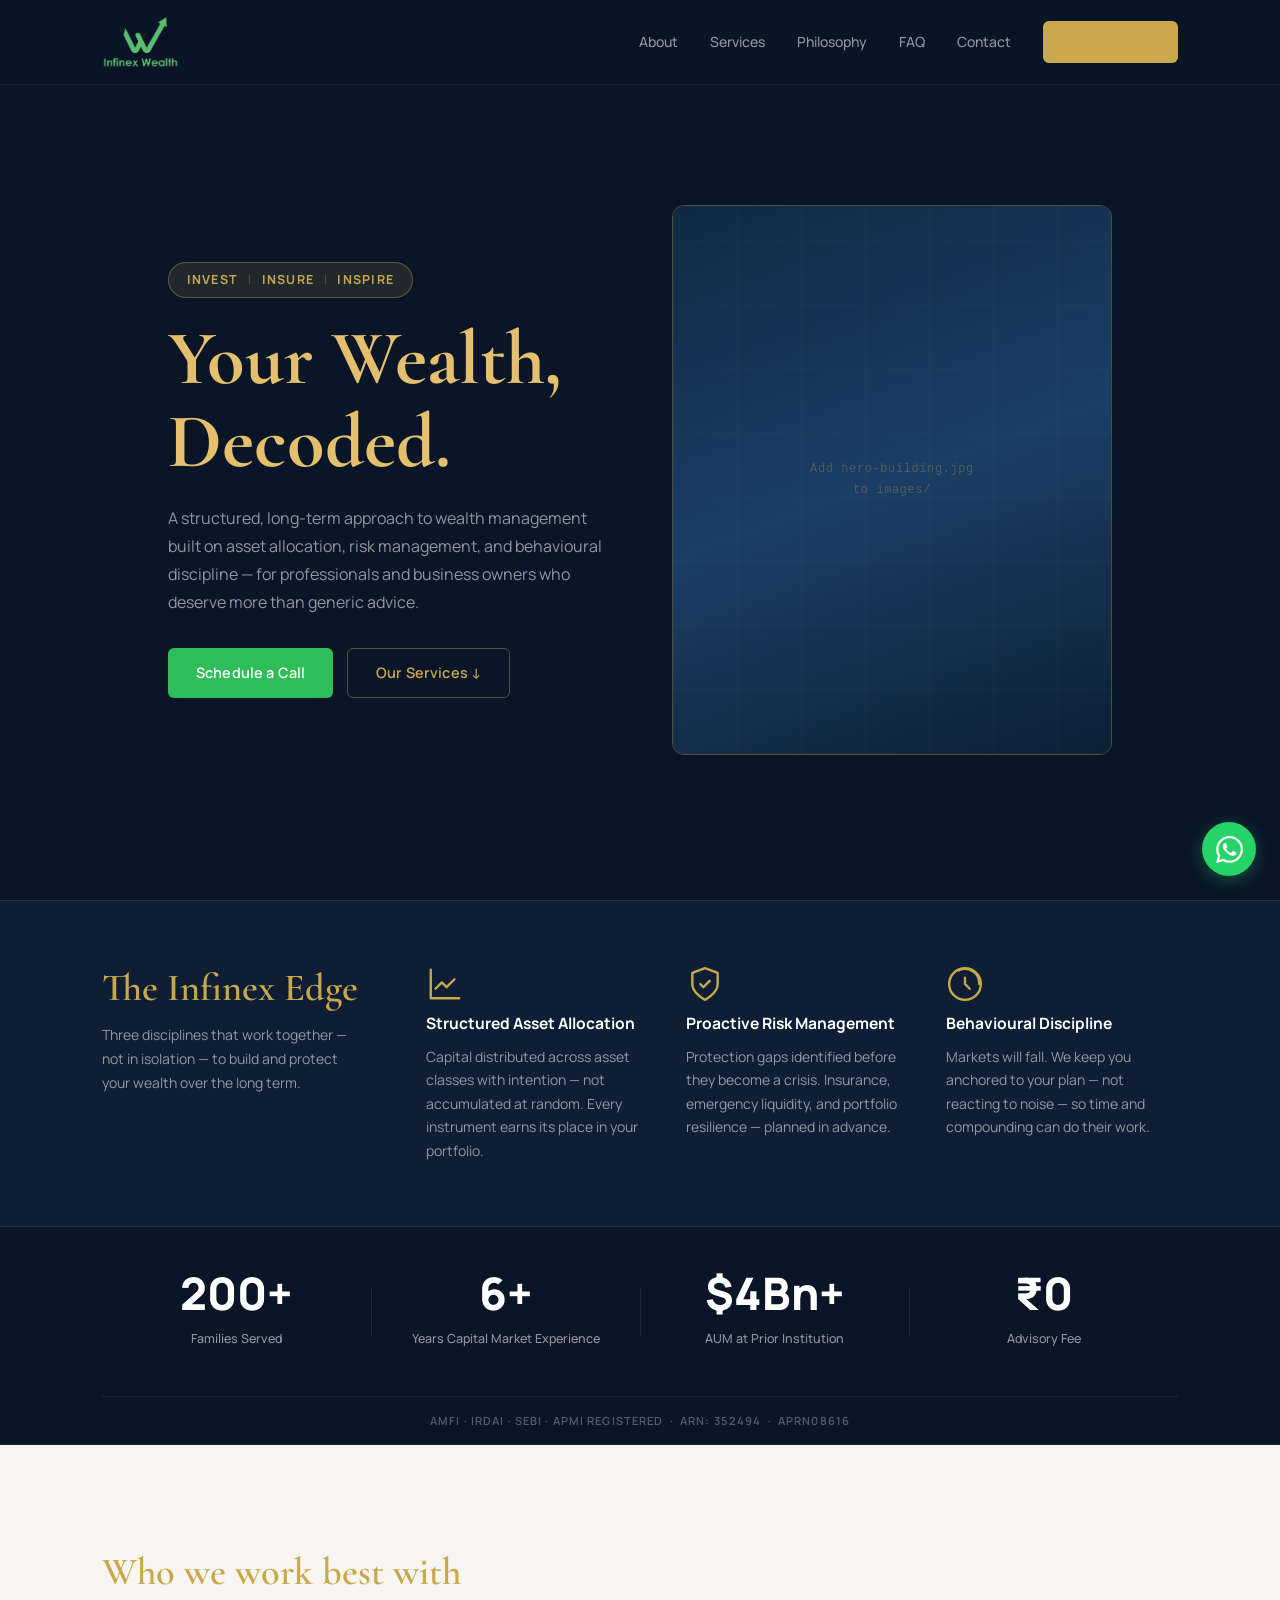
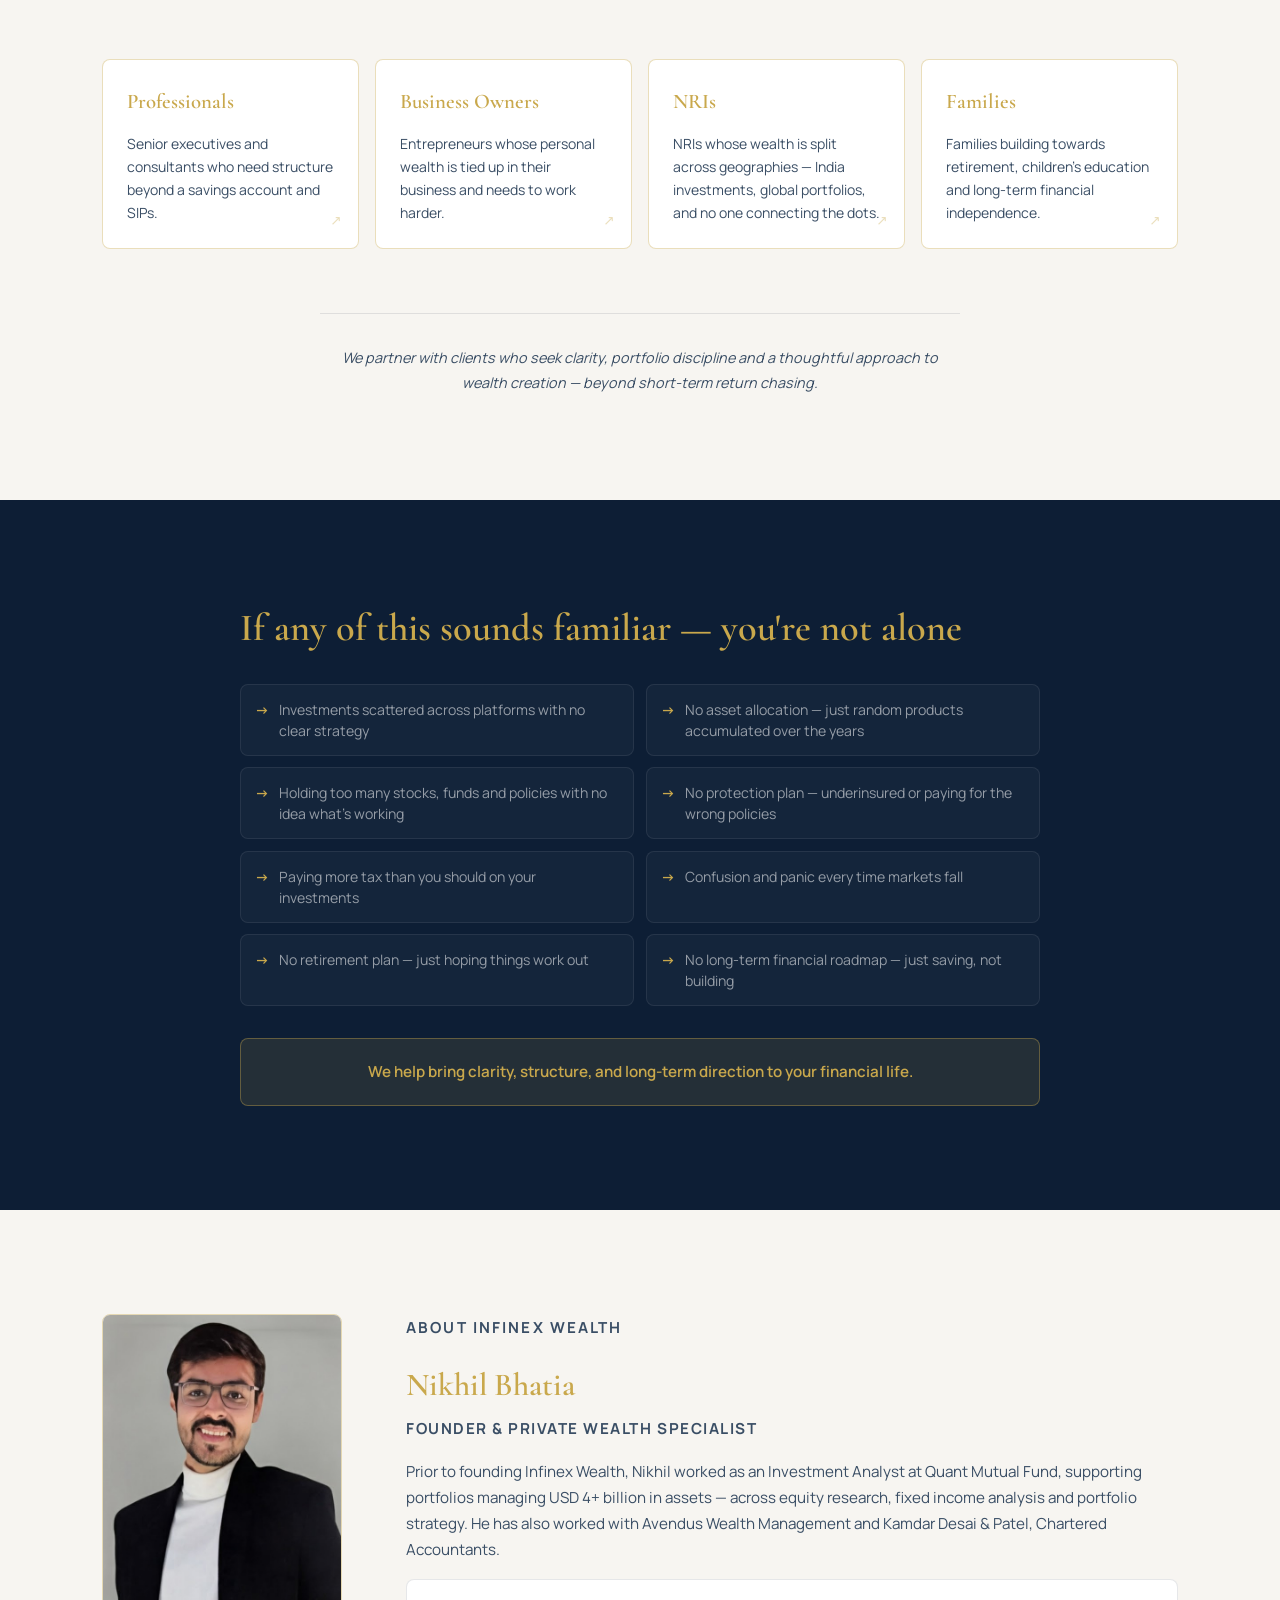
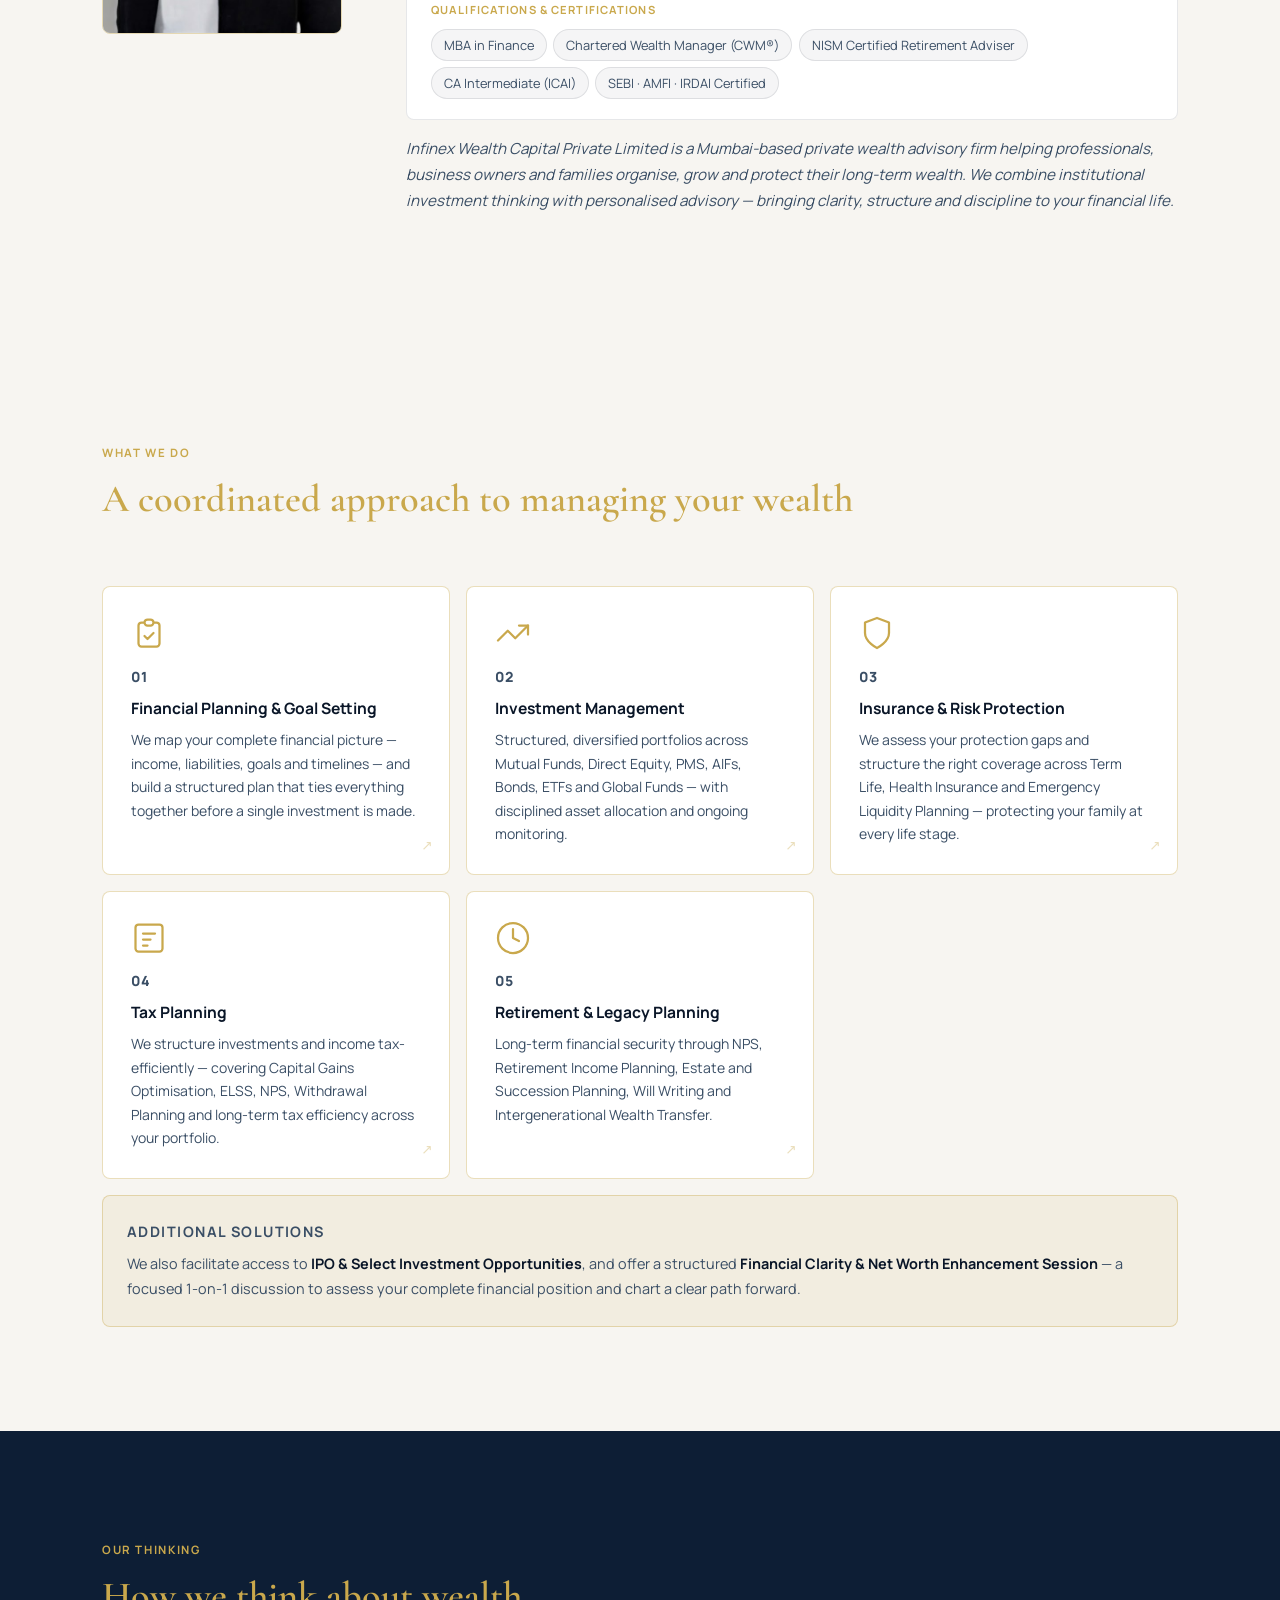
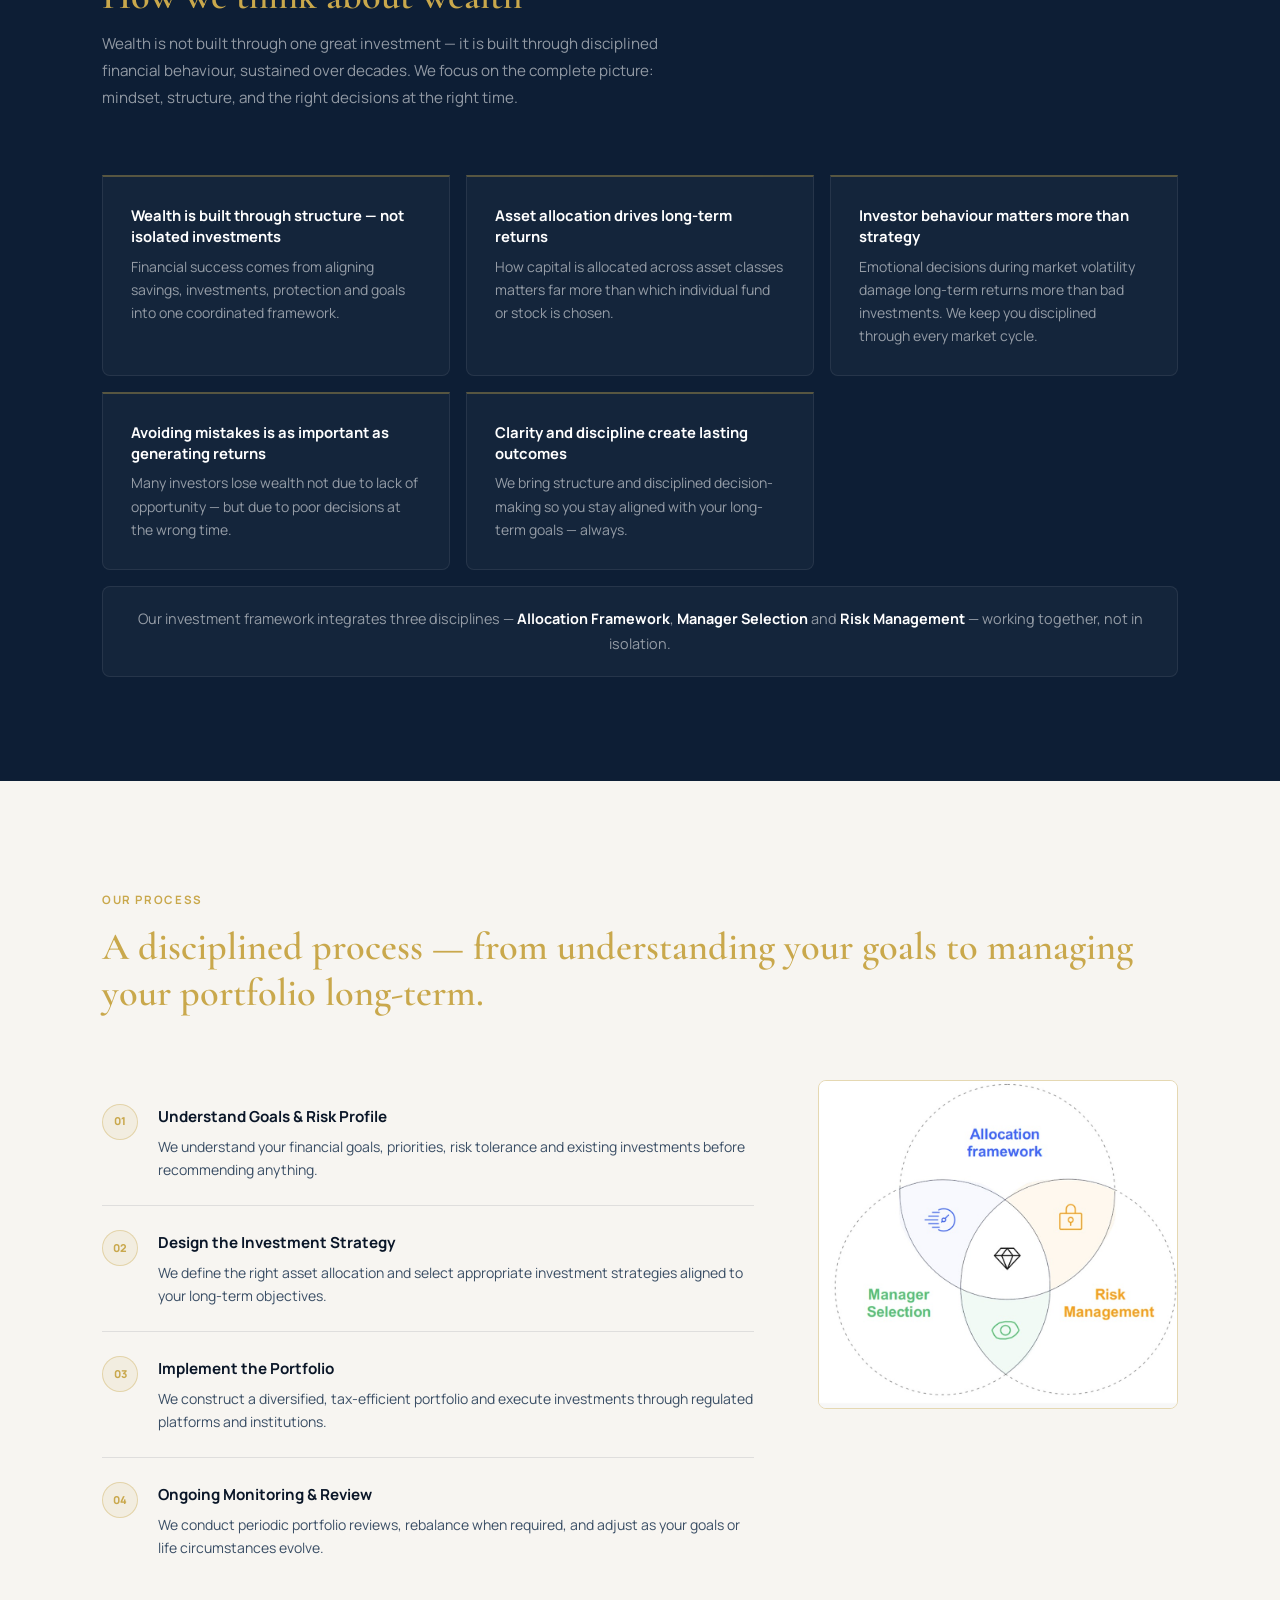
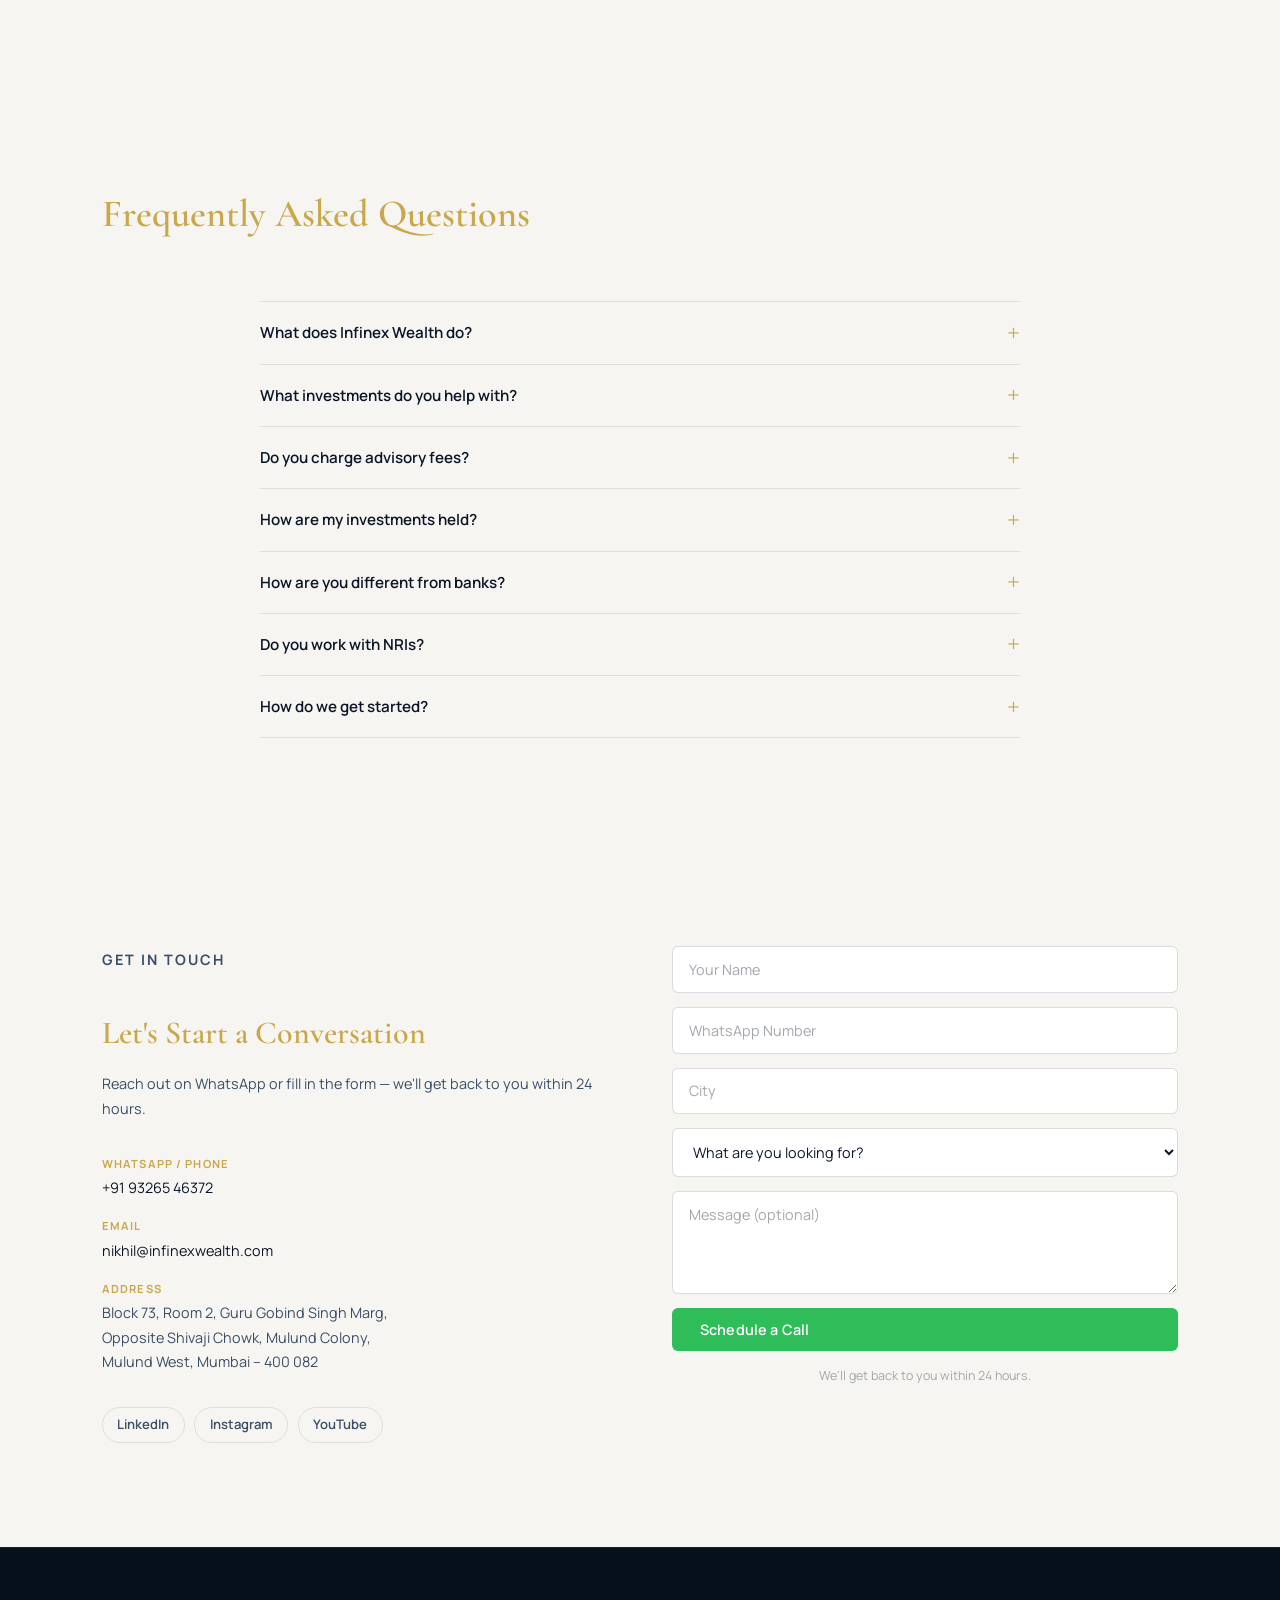
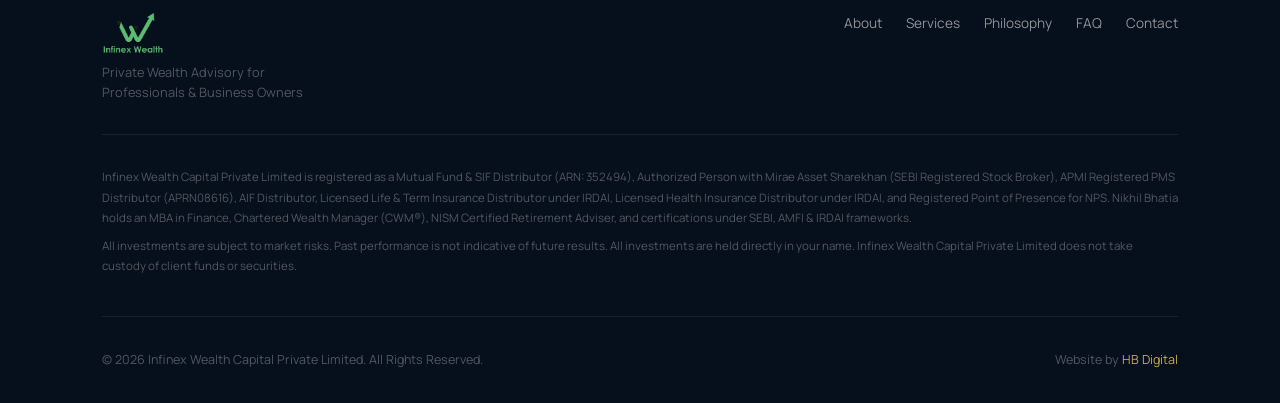
==== index.html @ b8ced8ab "style: dark/light alternating sections + gold-fill nav button - Adds .section-light with CSS variabl" ====
<!DOCTYPE html>
<html lang="en">
<head>
  <meta charset="UTF-8">
  <meta name="viewport" content="width=device-width, initial-scale=1.0">
  <meta name="description" content="Infinex Wealth — Private wealth advisory for professionals, business owners and families in Mumbai. Clarity, structure and discipline for your financial life.">
  <title>Infinex Wealth — Private Wealth Advisory, Mumbai</title>

  <link rel="preconnect" href="https://fonts.googleapis.com">
  <link rel="preconnect" href="https://fonts.gstatic.com" crossorigin>
  <link href="https://fonts.googleapis.com/css2?family=Cormorant+Garamond:ital,wght@0,400;0,500;0,600;0,700;1,400&family=Manrope:wght@400;500;600;700;800&display=swap" rel="stylesheet">
  <link rel="stylesheet" href="style.css">

  <meta property="og:title" content="Infinex Wealth — Private Wealth Advisory">
  <meta property="og:description" content="Helping professionals and business owners organise, grow, and protect their wealth — with clarity and discipline.">
  <meta property="og:url" content="https://infinexwealth.com">
  <meta property="og:type" content="website">

  <script type="application/ld+json">
  {
    "@context": "https://schema.org",
    "@type": "FinancialService",
    "name": "Infinex Wealth Capital Private Limited",
    "description": "Private wealth advisory for professionals, business owners and families in Mumbai.",
    "url": "https://infinexwealth.com",
    "telephone": "+919326546372",
    "address": {
      "@type": "PostalAddress",
      "streetAddress": "Block 73, Room 2, Guru Gobind Singh Marg, Opposite Shivaji Chowk, Mulund Colony",
      "addressLocality": "Mumbai",
      "addressRegion": "Maharashtra",
      "postalCode": "400082",
      "addressCountry": "IN"
    },
    "founder": { "@type": "Person", "name": "Nikhil Bhatia" },
    "sameAs": [
      "https://linkedin.com/in/nikhilbhatia27/",
      "https://instagram.com/financebynikhil/",
      "https://youtube.com/@financebynikhilbhatia"
    ]
  }
  </script>
</head>
<body>

<!-- ═══════════════ NAVBAR ═══════════════ -->
<nav class="navbar" id="navbar">
  <div class="container nav-inner">
    <a href="#" class="logo">
      <img src="images/logo.png" alt="Infinex Wealth" class="logo-img">
    </a>
    <button class="nav-toggle" id="navToggle" aria-label="Toggle menu">&#9776;</button>
    <ul class="nav-links" id="navLinks">
      <li><a href="#about">About</a></li>
      <li><a href="#services">Services</a></li>
      <li><a href="#philosophy">Philosophy</a></li>
      <li><a href="#faq">FAQ</a></li>
      <li><a href="#contact">Contact</a></li>
      <li class="nav-cta">
        <a href="https://wa.me/919326546372?text=Hi%20Nikhil%2C%20I%20came%20across%20Infinex%20Wealth%20and%20would%20like%20to%20connect.%20Can%20we%20schedule%20a%20quick%20call%3F" target="_blank" rel="noopener" class="btn btn-gold-fill btn-sm">Schedule a Call</a>
      </li>
    </ul>
  </div>
</nav>

<!-- ═══════════════ HERO ═══════════════ -->
<section class="hero" id="home">
  <div class="container hero-inner">
    <div class="hero-left">
      <div class="hero-tagline"><span>Invest</span><span class="tag-sep">|</span><span>Insure</span><span class="tag-sep">|</span><span>Inspire</span></div>
      <h1>Your Wealth,<br>Decoded.</h1>
      <p class="hero-sub">A structured, long-term approach to wealth management built on asset allocation, risk management, and behavioural discipline — for professionals and business owners who deserve more than generic advice.</p>
      <div class="hero-actions">
        <a href="https://wa.me/919326546372?text=Hi%20Nikhil%2C%20I%20came%20across%20Infinex%20Wealth%20and%20would%20like%20to%20connect.%20Can%20we%20schedule%20a%20quick%20call%3F" class="btn btn-green" target="_blank" rel="noopener">Schedule a Call</a>
        <a href="#services" class="btn btn-gold-outline">Our Services ↓</a>
      </div>
    </div>
    <div class="hero-image">
      <!-- Replace hero-building.jpg with an architectural/city skyline photo -->
      <div class="hero-image-fallback"></div>
    </div>
  </div>
</section>

<!-- ═══════════════ THE INFINEX EDGE ═══════════════ -->
<section class="edge-section">
  <div class="container">
    <div class="edge-inner reveal">
      <div class="edge-heading">
        <h2>The Infinex Edge</h2>
        <p>Three disciplines that work together — not in isolation — to build and protect your wealth over the long term.</p>
      </div>
      <div class="edge-grid">
        <div class="edge-item">
          <svg class="edge-icon" viewBox="0 0 24 24" fill="none" stroke="currentColor" stroke-width="1.5" stroke-linecap="round" stroke-linejoin="round" aria-hidden="true">
            <path d="M3 3v18h18"/><path d="M18 9l-5 5-3-3-4 4"/>
          </svg>
          <h3>Structured Asset Allocation</h3>
          <p>Capital distributed across asset classes with intention — not accumulated at random. Every instrument earns its place in your portfolio.</p>
        </div>
        <div class="edge-item">
          <svg class="edge-icon" viewBox="0 0 24 24" fill="none" stroke="currentColor" stroke-width="1.5" stroke-linecap="round" stroke-linejoin="round" aria-hidden="true">
            <path d="M12 22s8-4 8-10V5l-8-3-8 3v7c0 6 8 10 8 10z"/>
            <path d="M9 12l2 2 4-4"/>
          </svg>
          <h3>Proactive Risk Management</h3>
          <p>Protection gaps identified before they become a crisis. Insurance, emergency liquidity, and portfolio resilience — planned in advance.</p>
        </div>
        <div class="edge-item">
          <svg class="edge-icon" viewBox="0 0 24 24" fill="none" stroke="currentColor" stroke-width="1.5" stroke-linecap="round" stroke-linejoin="round" aria-hidden="true">
            <circle cx="12" cy="12" r="10"/>
            <path d="M12 8v4l3 3"/>
            <path d="M8 3.5A9 9 0 0 1 21 12"/>
          </svg>
          <h3>Behavioural Discipline</h3>
          <p>Markets will fall. We keep you anchored to your plan — not reacting to noise — so time and compounding can do their work.</p>
        </div>
      </div>
    </div>
  </div>
</section>

<!-- ═══════════════ STATS ═══════════════ -->
<section class="stats-section">
  <div class="container">
    <div class="stats-grid">
      <div class="stat-item">
        <span class="stat-num">200+</span>
        <span class="stat-label">Families Served</span>
      </div>
      <div class="stat-item">
        <span class="stat-num">6+</span>
        <span class="stat-label">Years Capital Market Experience</span>
      </div>
      <div class="stat-item">
        <span class="stat-num">$4Bn+</span>
        <span class="stat-label">AUM at Prior Institution</span>
      </div>
      <div class="stat-item">
        <span class="stat-num">₹0</span>
        <span class="stat-label">Advisory Fee</span>
      </div>
    </div>
    <p class="stats-registrations">AMFI · IRDAI · SEBI · APMI Registered &nbsp;·&nbsp; ARN: 352494 &nbsp;·&nbsp; APRN08616</p>
  </div>
</section>

<!-- ═══════════════ WHO WE WORK WITH ═══════════════ -->
<section class="section section-light" id="who">
  <div class="container">
    <div class="section-header reveal">
      <h2>Who we work best with</h2>
    </div>
    <div class="who-grid reveal">
      <div class="who-card">
        <h3>Professionals</h3>
        <p>Senior executives and consultants who need structure beyond a savings account and SIPs.</p>
      </div>
      <div class="who-card">
        <h3>Business Owners</h3>
        <p>Entrepreneurs whose personal wealth is tied up in their business and needs to work harder.</p>
      </div>
      <div class="who-card">
        <h3>NRIs</h3>
        <p>NRIs whose wealth is split across geographies — India investments, global portfolios, and no one connecting the dots.</p>
      </div>
      <div class="who-card">
        <h3>Families</h3>
        <p>Families building towards retirement, children's education and long-term financial independence.</p>
      </div>
    </div>
    <p class="section-tagline reveal">We partner with clients who seek clarity, portfolio discipline and a thoughtful approach to wealth creation — beyond short-term return chasing.</p>
  </div>
</section>

<!-- ═══════════════ PROBLEMS WE SOLVE ═══════════════ -->
<section class="section section-alt" id="problems">
  <div class="container">
    <div class="problems-inner">
      <div class="reveal">
        <h2>If any of this sounds familiar — you're not alone</h2>
      </div>
      <ul class="problems-list reveal">
        <li>Investments scattered across platforms with no clear strategy</li>
        <li>No asset allocation — just random products accumulated over the years</li>
        <li>Holding too many stocks, funds and policies with no idea what's working</li>
        <li>No protection plan — underinsured or paying for the wrong policies</li>
        <li>Paying more tax than you should on your investments</li>
        <li>Confusion and panic every time markets fall</li>
        <li>No retirement plan — just hoping things work out</li>
        <li>No long-term financial roadmap — just saving, not building</li>
      </ul>
      <p class="problems-resolution reveal">We help bring clarity, structure, and long-term direction to your financial life.</p>
    </div>
  </div>
</section>

<!-- ═══════════════ ABOUT ═══════════════ -->
<section class="section section-light" id="about">
  <div class="container about-inner">
    <div class="about-photo reveal">
      <img src="images/nikhil-headshot.jpeg" alt="Nikhil Bhatia — Founder, Infinex Wealth Capital Private Limited">
    </div>
    <div class="about-content reveal">
      <p class="eyebrow">About Infinex Wealth</p>
      <h2>Nikhil Bhatia</h2>
      <p class="about-role">Founder &amp; Private Wealth Specialist</p>
      <p>Prior to founding Infinex Wealth, Nikhil worked as an Investment Analyst at Quant Mutual Fund, supporting portfolios managing USD 4+ billion in assets — across equity research, fixed income analysis and portfolio strategy. He has also worked with Avendus Wealth Management and Kamdar Desai &amp; Patel, Chartered Accountants.</p>
      <div class="qualifications">
        <p class="qual-label">Qualifications &amp; Certifications</p>
        <ul>
          <li>MBA in Finance</li>
          <li>Chartered Wealth Manager (CWM®)</li>
          <li>NISM Certified Retirement Adviser</li>
          <li>CA Intermediate (ICAI)</li>
          <li>SEBI · AMFI · IRDAI Certified</li>
        </ul>
      </div>
      <p class="about-firm">Infinex Wealth Capital Private Limited is a Mumbai-based private wealth advisory firm helping professionals, business owners and families organise, grow and protect their long-term wealth. We combine institutional investment thinking with personalised advisory — bringing clarity, structure and discipline to your financial life.</p>
    </div>
  </div>
</section>

<!-- ═══════════════ SERVICES ═══════════════ -->
<section class="section section-light" id="services">
  <div class="container">
    <div class="section-header reveal">
      <p class="eyebrow">What We Do</p>
      <h2>A coordinated approach to managing your wealth</h2>
    </div>
    <div class="services-grid reveal">

      <div class="service-card">
        <svg class="service-icon" viewBox="0 0 24 24" fill="none" stroke="currentColor" stroke-width="1.5" stroke-linecap="round" stroke-linejoin="round" aria-hidden="true">
          <path d="M9 5H7a2 2 0 00-2 2v12a2 2 0 002 2h10a2 2 0 002-2V7a2 2 0 00-2-2h-2M9 5a2 2 0 002 2h2a2 2 0 002-2M9 5a2 2 0 012-2h2a2 2 0 012 2m-6 9l2 2 4-4"/>
        </svg>
        <p class="service-num">01</p>
        <h3>Financial Planning &amp; Goal Setting</h3>
        <p>We map your complete financial picture — income, liabilities, goals and timelines — and build a structured plan that ties everything together before a single investment is made.</p>
      </div>

      <div class="service-card">
        <svg class="service-icon" viewBox="0 0 24 24" fill="none" stroke="currentColor" stroke-width="1.5" stroke-linecap="round" stroke-linejoin="round" aria-hidden="true">
          <polyline points="22 7 13.5 15.5 8.5 10.5 2 17"/>
          <polyline points="16 7 22 7 22 13"/>
        </svg>
        <p class="service-num">02</p>
        <h3>Investment Management</h3>
        <p>Structured, diversified portfolios across Mutual Funds, Direct Equity, PMS, AIFs, Bonds, ETFs and Global Funds — with disciplined asset allocation and ongoing monitoring.</p>
      </div>

      <div class="service-card">
        <svg class="service-icon" viewBox="0 0 24 24" fill="none" stroke="currentColor" stroke-width="1.5" stroke-linecap="round" stroke-linejoin="round" aria-hidden="true">
          <path d="M12 22s8-4 8-10V5l-8-3-8 3v7c0 6 8 10 8 10z"/>
        </svg>
        <p class="service-num">03</p>
        <h3>Insurance &amp; Risk Protection</h3>
        <p>We assess your protection gaps and structure the right coverage across Term Life, Health Insurance and Emergency Liquidity Planning — protecting your family at every life stage.</p>
      </div>

      <div class="service-card">
        <svg class="service-icon" viewBox="0 0 24 24" fill="none" stroke="currentColor" stroke-width="1.5" stroke-linecap="round" stroke-linejoin="round" aria-hidden="true">
          <rect x="3" y="3" width="18" height="18" rx="2"/><line x1="8" y1="9" x2="16" y2="9"/>
          <line x1="8" y1="13" x2="13" y2="13"/><line x1="8" y1="17" x2="11" y2="17"/>
        </svg>
        <p class="service-num">04</p>
        <h3>Tax Planning</h3>
        <p>We structure investments and income tax-efficiently — covering Capital Gains Optimisation, ELSS, NPS, Withdrawal Planning and long-term tax efficiency across your portfolio.</p>
      </div>

      <div class="service-card">
        <svg class="service-icon" viewBox="0 0 24 24" fill="none" stroke="currentColor" stroke-width="1.5" stroke-linecap="round" stroke-linejoin="round" aria-hidden="true">
          <circle cx="12" cy="12" r="10"/>
          <polyline points="12 6 12 12 16 14"/>
        </svg>
        <p class="service-num">05</p>
        <h3>Retirement &amp; Legacy Planning</h3>
        <p>Long-term financial security through NPS, Retirement Income Planning, Estate and Succession Planning, Will Writing and Intergenerational Wealth Transfer.</p>
      </div>

    </div>
    <div class="services-additional reveal">
      <p class="services-additional-label">Additional Solutions</p>
      <p>We also facilitate access to <strong>IPO &amp; Select Investment Opportunities</strong>, and offer a structured <strong>Financial Clarity &amp; Net Worth Enhancement Session</strong> — a focused 1-on-1 discussion to assess your complete financial position and chart a clear path forward.</p>
    </div>
  </div>
</section>

<!-- ═══════════════ PHILOSOPHY ═══════════════ -->
<section class="section section-alt" id="philosophy">
  <div class="container">
    <div class="section-header reveal">
      <p class="eyebrow">Our Thinking</p>
      <h2>How we think about wealth</h2>
      <p class="section-sub">Wealth is not built through one great investment — it is built through disciplined financial behaviour, sustained over decades. We focus on the complete picture: mindset, structure, and the right decisions at the right time.</p>
    </div>
    <div class="philosophy-grid reveal">
      <div class="philosophy-item">
        <h3>Wealth is built through structure — not isolated investments</h3>
        <p>Financial success comes from aligning savings, investments, protection and goals into one coordinated framework.</p>
      </div>
      <div class="philosophy-item">
        <h3>Asset allocation drives long-term returns</h3>
        <p>How capital is allocated across asset classes matters far more than which individual fund or stock is chosen.</p>
      </div>
      <div class="philosophy-item">
        <h3>Investor behaviour matters more than strategy</h3>
        <p>Emotional decisions during market volatility damage long-term returns more than bad investments. We keep you disciplined through every market cycle.</p>
      </div>
      <div class="philosophy-item">
        <h3>Avoiding mistakes is as important as generating returns</h3>
        <p>Many investors lose wealth not due to lack of opportunity — but due to poor decisions at the wrong time.</p>
      </div>
      <div class="philosophy-item">
        <h3>Clarity and discipline create lasting outcomes</h3>
        <p>We bring structure and disciplined decision-making so you stay aligned with your long-term goals — always.</p>
      </div>
    </div>
    <div class="framework-note reveal">
      <p>Our investment framework integrates three disciplines — <strong>Allocation Framework</strong>, <strong>Manager Selection</strong> and <strong>Risk Management</strong> — working together, not in isolation.</p>
    </div>
  </div>
</section>

<!-- ═══════════════ HOW WE WORK ═══════════════ -->
<section class="section section-light" id="process">
  <div class="container">
    <div class="section-header reveal">
      <p class="eyebrow">Our Process</p>
      <h2>A disciplined process — from understanding your goals to managing your portfolio long-term.</h2>
    </div>
    <div class="process-layout reveal">
      <div class="process-steps">
        <div class="process-step">
          <div class="step-circle"><span>01</span></div>
          <div class="step-content">
            <h3>Understand Goals &amp; Risk Profile</h3>
            <p>We understand your financial goals, priorities, risk tolerance and existing investments before recommending anything.</p>
          </div>
        </div>
        <div class="process-step">
          <div class="step-circle"><span>02</span></div>
          <div class="step-content">
            <h3>Design the Investment Strategy</h3>
            <p>We define the right asset allocation and select appropriate investment strategies aligned to your long-term objectives.</p>
          </div>
        </div>
        <div class="process-step">
          <div class="step-circle"><span>03</span></div>
          <div class="step-content">
            <h3>Implement the Portfolio</h3>
            <p>We construct a diversified, tax-efficient portfolio and execute investments through regulated platforms and institutions.</p>
          </div>
        </div>
        <div class="process-step">
          <div class="step-circle"><span>04</span></div>
          <div class="step-content">
            <h3>Ongoing Monitoring &amp; Review</h3>
            <p>We conduct periodic portfolio reviews, rebalance when required, and adjust as your goals or life circumstances evolve.</p>
          </div>
        </div>
      </div>
      <div class="process-visual">
        <img src="images/infographic.jpeg" alt="Infinex Wealth Advisory Framework">
      </div>
    </div>
  </div>
</section>

<!-- ═══════════════ FAQ ═══════════════ -->
<section class="section section-light" id="faq">
  <div class="container">
    <div class="section-header reveal">
      <h2>Frequently Asked Questions</h2>
    </div>
    <div class="faq-list reveal">

      <div class="faq-item">
        <button class="faq-q">What does Infinex Wealth do?</button>
        <div class="faq-a"><p>We help clients organise, grow and protect their wealth through structured portfolio management, financial planning, insurance and tax-efficient investing. Our role goes beyond recommending products — we manage your complete financial framework.</p></div>
      </div>

      <div class="faq-item">
        <button class="faq-q">What investments do you help with?</button>
        <div class="faq-a"><p>Mutual Funds, Direct Equity, PMS, AIFs, Bonds, NPS, Insurance, ETFs, SGBs and Global Funds — selected based on your goals, risk profile and time horizon.</p></div>
      </div>

      <div class="faq-item">
        <button class="faq-q">Do you charge advisory fees?</button>
        <div class="faq-a"><p>No. We charge zero advisory, planning, review or monitoring fees. We are compensated via trail brokerage from AMCs, already built into the fund's expense ratio.</p></div>
      </div>

      <div class="faq-item">
        <button class="faq-q">How are my investments held?</button>
        <div class="faq-a"><p>All investments are made directly in your name with regulated institutions. Your money never passes through Infinex Wealth. You retain complete ownership and control at all times.</p></div>
      </div>

      <div class="faq-item">
        <button class="faq-q">How are you different from banks?</button>
        <div class="faq-a"><p>Banks operate on a product-driven model. We are portfolio-centric and strategy-driven — focused on your goals, not product targets. Our relationship is built on long-term alignment and trust.</p></div>
      </div>

      <div class="faq-item">
        <button class="faq-q">Do you work with NRIs?</button>
        <div class="faq-a"><p>Yes. We provide structured guidance for managing India-based investments alongside global exposure — in a compliant and organised manner.</p></div>
      </div>

      <div class="faq-item">
        <button class="faq-q">How do we get started?</button>
        <div class="faq-a"><p>Reach out to us directly. We start with a conversation — understanding your current situation, expectations and sharing our approach. If we're the right fit for each other, we take it forward from there.</p></div>
      </div>

    </div>
  </div>
</section>

<!-- ═══════════════ CONTACT ═══════════════ -->
<section class="section section-light" id="contact">
  <div class="container contact-inner">
    <div class="contact-info reveal">
      <p class="eyebrow">Get in Touch</p>
      <h2>Let's Start a Conversation</h2>
      <p>Reach out on WhatsApp or fill in the form — we'll get back to you within 24 hours.</p>
      <div class="contact-details">
        <p>
          <strong>WhatsApp / Phone</strong>
          <a href="tel:+919326546372">+91 93265 46372</a>
        </p>
        <p>
          <strong>Email</strong>
          <a href="mailto:nikhil@infinexwealth.com">nikhil@infinexwealth.com</a>
        </p>
        <p>
          <strong>Address</strong>
          Block 73, Room 2, Guru Gobind Singh Marg,<br>
          Opposite Shivaji Chowk, Mulund Colony,<br>
          Mulund West, Mumbai – 400 082
        </p>
      </div>
      <div class="social-links">
        <a href="https://linkedin.com/in/nikhilbhatia27/" target="_blank" rel="noopener">LinkedIn</a>
        <a href="https://instagram.com/financebynikhil/" target="_blank" rel="noopener">Instagram</a>
        <a href="https://youtube.com/@financebynikhilbhatia" target="_blank" rel="noopener">YouTube</a>
      </div>
    </div>

    <form class="contact-form reveal" action="https://formspree.io/f/mvzvraoy" method="POST">
      <input type="text" name="name" placeholder="Your Name" required>
      <input type="tel" name="whatsapp" placeholder="WhatsApp Number" required>
      <input type="text" name="city" placeholder="City" required>
      <select name="service" required>
        <option value="" disabled selected>What are you looking for?</option>
        <option value="Investment Planning">Investment Planning</option>
        <option value="Insurance">Insurance</option>
        <option value="Tax Planning">Tax Planning</option>
        <option value="Retirement Planning">Retirement Planning</option>
        <option value="NRI Advisory">NRI Advisory</option>
        <option value="Other">Other</option>
      </select>
      <textarea name="message" rows="4" placeholder="Message (optional)"></textarea>
      <button type="submit" class="btn btn-green">Schedule a Call</button>
      <p class="form-note">We'll get back to you within 24 hours.</p>
    </form>
  </div>
</section>

<!-- ═══════════════ FOOTER ═══════════════ -->
<footer class="footer">
  <div class="container">
    <div class="footer-top">
      <div class="footer-brand">
        <img src="images/logo.png" alt="Infinex Wealth" style="height:42px;width:auto;margin-bottom:0.5rem;">
        <p>Private Wealth Advisory for Professionals &amp; Business Owners</p>
      </div>
      <div class="footer-links">
        <a href="#about">About</a>
        <a href="#services">Services</a>
        <a href="#philosophy">Philosophy</a>
        <a href="#faq">FAQ</a>
        <a href="#contact">Contact</a>
      </div>
    </div>
    <div class="footer-legal">
      <p>Infinex Wealth Capital Private Limited is registered as a Mutual Fund &amp; SIF Distributor (ARN: 352494), Authorized Person with Mirae Asset Sharekhan (SEBI Registered Stock Broker), APMI Registered PMS Distributor (APRN08616), AIF Distributor, Licensed Life &amp; Term Insurance Distributor under IRDAI, Licensed Health Insurance Distributor under IRDAI, and Registered Point of Presence for NPS. Nikhil Bhatia holds an MBA in Finance, Chartered Wealth Manager (CWM®), NISM Certified Retirement Adviser, and certifications under SEBI, AMFI &amp; IRDAI frameworks.</p>
      <p>All investments are subject to market risks. Past performance is not indicative of future results. All investments are held directly in your name. Infinex Wealth Capital Private Limited does not take custody of client funds or securities.</p>
    </div>
    <div class="footer-bottom">
      <p>&copy; <span id="year"></span> Infinex Wealth Capital Private Limited. All Rights Reserved.</p>
      <p>Website by <a href="https://hbdigital.in" target="_blank" rel="noopener">HB Digital</a></p>
    </div>
  </div>
</footer>

<!-- FLOATING WHATSAPP -->
<a href="https://wa.me/919326546372?text=Hi%20Nikhil%2C%20I%20came%20across%20Infinex%20Wealth%20and%20would%20like%20to%20connect.%20Can%20we%20schedule%20a%20quick%20call%3F"
   class="whatsapp-float" target="_blank" rel="noopener" aria-label="Chat on WhatsApp">
  <svg xmlns="http://www.w3.org/2000/svg" viewBox="0 0 24 24" fill="white" width="27" height="27">
    <path d="M17.472 14.382c-.297-.149-1.758-.867-2.03-.967-.273-.099-.471-.148-.67.15-.197.297-.767.966-.94 1.164-.173.199-.347.223-.644.075-.297-.15-1.255-.463-2.39-1.475-.883-.788-1.48-1.761-1.653-2.059-.173-.297-.018-.458.13-.606.134-.133.298-.347.446-.52.149-.174.198-.298.298-.497.099-.198.05-.371-.025-.52-.075-.149-.669-1.612-.916-2.207-.242-.579-.487-.5-.669-.51-.173-.008-.371-.01-.57-.01-.198 0-.52.074-.792.372-.272.297-1.04 1.016-1.04 2.479 0 1.462 1.065 2.875 1.213 3.074.149.198 2.096 3.2 5.077 4.487.709.306 1.262.489 1.694.625.712.227 1.36.195 1.871.118.571-.085 1.758-.719 2.006-1.413.248-.694.248-1.289.173-1.413-.074-.124-.272-.198-.57-.347m-5.421 7.403h-.004a9.87 9.87 0 01-5.031-1.378l-.361-.214-3.741.982.998-3.648-.235-.374a9.86 9.86 0 01-1.51-5.26c.001-5.45 4.436-9.884 9.888-9.884 2.64 0 5.122 1.03 6.988 2.898a9.825 9.825 0 012.893 6.994c-.003 5.45-4.437 9.884-9.885 9.884m8.413-18.297A11.815 11.815 0 0012.05 0C5.495 0 .16 5.335.157 11.892c0 2.096.547 4.142 1.588 5.945L.057 24l6.305-1.654a11.882 11.882 0 005.683 1.448h.005c6.554 0 11.89-5.335 11.893-11.893a11.821 11.821 0 00-3.48-8.413z"/>
  </svg>
</a>

<script src="script.js"></script>
</body>
</html>
---- style.css ----
/* ============================================
   Infinex Wealth — Site Styles
   Dark navy + gold accent design
   Cormorant Garamond (headings) + Manrope (body)
   Dark/light alternating sections
   ============================================ */

:root {
  /* Dark Navy Backgrounds */
  --bg:            #0A1628;
  --bg-alt:        #0D1E35;
  --bg-card:       rgba(255, 255, 255, 0.03);
  --bg-card-hover: rgba(255, 255, 255, 0.055);

  /* Light Backgrounds */
  --bg-light:      #F7F5F1;
  --bg-light-alt:  #FFFFFF;

  /* Gold Palette */
  --gold:          #C9A84C;
  --gold-bright:   #E4C06E;
  --gold-dim:      rgba(201, 168, 76, 0.12);
  --gold-border:   rgba(201, 168, 76, 0.38);
  --gold-border-hover: rgba(201, 168, 76, 0.7);

  /* Green (hero primary CTA only) */
  --green:         #2EBD59;
  --green-dark:    #1A9E46;

  /* Text — dark section defaults */
  --text:          #FFFFFF;
  --text-muted:    rgba(255, 255, 255, 0.55);
  --text-dim:      rgba(255, 255, 255, 0.3);
  --border:        rgba(255, 255, 255, 0.08);

  /* Typography */
  --font:          'Manrope', system-ui, sans-serif;
  --font-display:  'Cormorant Garamond', Georgia, serif;

  /* Spacing */
  --xs:  0.5rem;
  --sm:  1rem;
  --md:  2rem;
  --lg:  4rem;
  --xl:  6.5rem;

  --max:    1140px;
  --radius: 8px;
}

/* ─── LIGHT SECTION OVERRIDE ─── */
/* Redefine CSS variables at section level — all children inherit automatically */
.section-light {
  background: var(--bg-light);
  --text:          #0A1628;
  --text-muted:    #3A4E65;
  --text-dim:      rgba(10, 22, 40, 0.35);
  --border:        rgba(10, 22, 40, 0.1);
  --bg-card:       #FFFFFF;
  --bg-card-hover: #F0EDE8;
  --gold-dim:      rgba(201, 168, 76, 0.1);
}
/* Specific overrides for elements with hardcoded rgba whites */
.section-light .qualifications li {
  background: rgba(10, 22, 40, 0.04);
  border-color: var(--border);
}
.section-light .contact-form input,
.section-light .contact-form textarea,
.section-light .contact-form select {
  background: white;
  border-color: rgba(10, 22, 40, 0.15);
  color: #0A1628;
}
.section-light .contact-form input::placeholder,
.section-light .contact-form textarea::placeholder {
  color: rgba(10, 22, 40, 0.38);
}
.section-light .contact-form select option {
  background: white;
  color: #0A1628;
}
.section-light .framework-note strong { color: #0A1628; }
.section-light .services-additional strong { color: #0A1628; }

/* ─── RESET ─── */
*, *::before, *::after { box-sizing: border-box; margin: 0; padding: 0; }
html { scroll-behavior: smooth; }
body {
  font-family: var(--font);
  font-size: 1rem;
  color: var(--text);
  background: var(--bg);
  line-height: 1.72;
  -webkit-font-smoothing: antialiased;
}
img { max-width: 100%; display: block; }
a { color: inherit; text-decoration: none; }
ul { list-style: none; }
.container { max-width: var(--max); margin: 0 auto; padding: 0 var(--md); }

/* ─── NAVBAR ─── */
.navbar {
  position: fixed; top: 0; left: 0; right: 0; z-index: 100;
  background: rgba(10, 22, 40, 0.92);
  backdrop-filter: blur(16px);
  -webkit-backdrop-filter: blur(16px);
  border-bottom: 1px solid var(--border);
  padding: 1rem 0;
  transition: box-shadow 0.3s;
}
.navbar.scrolled { box-shadow: 0 4px 32px rgba(0,0,0,0.5); }
.nav-inner { display: flex; align-items: center; justify-content: space-between; }

.logo { display: flex; align-items: center; }
.logo-img { height: 52px; width: auto; }
.logo-text {
  font-family: var(--font-display);
  font-size: 1.5rem; font-weight: 600;
  color: var(--gold); letter-spacing: 0.02em;
}

.nav-links { display: flex; align-items: center; gap: 2rem; }
.nav-links li a {
  font-size: 0.875rem; font-weight: 500;
  color: var(--text-muted); transition: color 0.2s;
}
.nav-links li a:hover { color: var(--text); }
.nav-cta a { color: var(--gold) !important; }
.nav-toggle {
  display: none; background: none; border: none;
  font-size: 1.5rem; cursor: pointer; color: var(--text);
}

/* ─── BUTTONS ─── */
.btn {
  display: inline-flex; align-items: center;
  padding: 0.75rem 1.75rem;
  border-radius: 6px;
  font-weight: 600; font-size: 0.9rem; font-family: var(--font);
  border: none; cursor: pointer;
  transition: all 0.2s ease;
  letter-spacing: 0.01em;
}
.btn-green { background: var(--green); color: white; }
.btn-green:hover {
  background: var(--green-dark);
  transform: translateY(-1px);
  box-shadow: 0 4px 20px rgba(46,189,89,0.35);
}
.btn-gold-outline {
  background: transparent;
  border: 1.5px solid var(--gold-border);
  color: var(--gold);
}
.btn-gold-outline:hover { border-color: var(--gold); background: var(--gold-dim); }
.btn-white-outline {
  background: transparent;
  border: 1.5px solid rgba(255,255,255,0.25);
  color: rgba(255,255,255,0.85);
}
.btn-white-outline:hover { border-color: rgba(255,255,255,0.55); color: white; }
.btn-sm { padding: 0.55rem 1.1rem; font-size: 0.82rem; }
.btn-gold-fill { background: var(--gold); color: #0A1628; font-weight: 700; }
.btn-gold-fill:hover {
  background: var(--gold-bright);
  transform: translateY(-1px);
  box-shadow: 0 4px 20px rgba(201,168,76,0.35);
}

/* ─── EYEBROW ─── */
.eyebrow {
  display: inline-block;
  font-size: 0.72rem; font-weight: 700;
  letter-spacing: 0.14em; text-transform: uppercase;
  color: var(--gold); margin-bottom: 0.85rem;
}

/* ─── HERO ─── */
.hero {
  min-height: 100vh;
  display: flex; align-items: center;
  background: var(--bg);
  padding: calc(var(--xl) + 60px) 0 var(--xl);
  overflow: hidden;
}
.hero-inner {
  display: grid;
  grid-template-columns: 1fr 1fr;
  gap: 4rem; align-items: center;
}
.hero-tagline {
  display: inline-flex; align-items: center; gap: 0.6rem;
  background: var(--gold-dim);
  border: 1px solid var(--gold-border);
  border-radius: 999px;
  padding: 0.4rem 1.1rem;
  margin-bottom: 1.25rem;
  font-size: 0.78rem; font-weight: 700;
  letter-spacing: 0.1em; text-transform: uppercase;
  color: var(--gold);
}
.tag-sep { color: rgba(201,168,76,0.4); font-weight: 300; }

.hero-left h1 {
  font-family: var(--font-display);
  font-size: clamp(3rem, 6vw, 5rem);
  font-weight: 700;
  line-height: 1.08;
  color: var(--gold-bright);
  margin-bottom: 1.25rem;
}
.hero-sub {
  font-size: 1rem; color: var(--text-muted);
  margin-bottom: 2rem; max-width: 440px; line-height: 1.75;
}
.hero-actions { display: flex; gap: 0.875rem; flex-wrap: wrap; }

/* Hero image right panel */
.hero-image {
  border-radius: 12px;
  overflow: hidden;
  aspect-ratio: 4/5;
  max-height: 560px;
  position: relative;
  border: 1px solid var(--gold-border);
}
.hero-image img {
  width: 100%; height: 100%;
  object-fit: cover;
}
/* CSS-only fallback grid pattern if no image */
.hero-image-fallback {
  width: 100%; height: 100%; min-height: 400px;
  background: linear-gradient(160deg, #0F2A45 0%, #1B3E66 50%, #0D2035 100%);
  position: relative;
}
.hero-image-fallback::before {
  content: '';
  position: absolute; inset: 0;
  background:
    repeating-linear-gradient(0deg, rgba(201,168,76,0.04) 0px, rgba(201,168,76,0.04) 1px, transparent 1px, transparent 64px),
    repeating-linear-gradient(90deg, rgba(201,168,76,0.04) 0px, rgba(201,168,76,0.04) 1px, transparent 1px, transparent 64px);
}
.hero-image-fallback::after {
  content: 'Add hero-building.jpg\Ato images/';
  position: absolute; inset: 0;
  display: flex; align-items: center; justify-content: center;
  font-size: 0.75rem; font-family: monospace;
  color: rgba(201,168,76,0.3); text-align: center; white-space: pre;
  letter-spacing: 0.05em;
}

/* ─── THE INFINEX EDGE ─── */
.edge-section {
  padding: var(--lg) 0;
  background: var(--bg-alt);
  border-top: 1px solid var(--border);
  border-bottom: 1px solid var(--border);
}
.edge-inner {
  display: grid;
  grid-template-columns: 260px 1fr;
  gap: 4rem; align-items: start;
}
.edge-heading h2 {
  font-family: var(--font-display);
  font-size: clamp(1.8rem, 3vw, 2.5rem);
  font-weight: 600; color: var(--gold); line-height: 1.2;
}
.edge-heading p {
  font-size: 0.875rem; color: var(--text-muted);
  margin-top: 0.75rem; line-height: 1.7;
}
.edge-grid {
  display: grid;
  grid-template-columns: repeat(3, 1fr);
  gap: 1.75rem;
}
.edge-item { display: flex; flex-direction: column; gap: 0.65rem; }
.edge-icon { width: 38px; height: 38px; color: var(--gold); }
.edge-item h3 {
  font-size: 0.975rem; font-weight: 700; color: var(--text); line-height: 1.35;
}
.edge-item p { font-size: 0.875rem; color: var(--text-muted); line-height: 1.68; }

/* ─── STATS ─── */
.stats-section {
  background: var(--bg);
  border-bottom: 1px solid var(--border);
}
.stats-grid { display: flex; }
.stat-item {
  flex: 1; text-align: center;
  padding: 2.75rem var(--md); position: relative;
}
.stat-item + .stat-item::before {
  content: ''; position: absolute; left: 0; top: 50%;
  transform: translateY(-50%);
  width: 1px; height: 48px; background: var(--border);
}
.stat-num {
  display: block;
  font-size: clamp(2rem, 3.5vw, 3rem);
  font-weight: 800; color: var(--text);
  line-height: 1; margin-bottom: 0.5rem;
}
.stat-label {
  font-size: 0.78rem; font-weight: 500; color: var(--text-muted);
  max-width: 120px; margin: 0 auto; line-height: 1.45;
}
.stats-registrations {
  text-align: center;
  padding: 0.875rem; border-top: 1px solid var(--border);
  font-size: 0.7rem; font-weight: 600;
  letter-spacing: 0.1em; text-transform: uppercase;
  color: var(--text-dim);
}

/* ─── SECTION BASE ─── */
.section { padding: var(--xl) 0; }
.section-alt { background: var(--bg-alt); }
.section-header { margin-bottom: var(--lg); }
.section-header h2 {
  font-family: var(--font-display);
  font-size: clamp(1.8rem, 3vw, 2.6rem);
  font-weight: 600; color: var(--gold);
  line-height: 1.2; margin-bottom: 0.75rem;
}
.section-header .section-sub {
  font-size: 0.95rem; color: var(--text-muted);
  max-width: 580px; line-height: 1.75;
}

/* ─── WHO WE WORK WITH ─── */
.who-grid {
  display: grid;
  grid-template-columns: repeat(4, 1fr);
  gap: 1rem;
}
.who-card {
  background: var(--bg-card);
  border: 1px solid var(--gold-border);
  border-radius: var(--radius);
  padding: 1.5rem; position: relative; overflow: hidden;
  transition: background 0.25s, border-color 0.25s;
}
.who-card:hover { background: var(--bg-card-hover); border-color: var(--gold-border-hover); }
.who-card h3 {
  font-family: var(--font-display);
  font-size: 1.3rem; font-weight: 600; color: var(--gold); margin-bottom: 0.75rem;
}
.who-card p { font-size: 0.875rem; color: var(--text-muted); line-height: 1.65; }
.who-card::after {
  content: '↗'; position: absolute; bottom: 1rem; right: 1rem;
  font-size: 0.85rem; color: var(--gold-border); transition: color 0.2s;
}
.who-card:hover::after { color: var(--gold); }

.section-tagline {
  text-align: center; margin-top: var(--lg);
  font-size: 0.9rem; font-style: italic; color: var(--text-muted);
  max-width: 640px; margin-left: auto; margin-right: auto;
  padding-top: var(--md); border-top: 1px solid var(--border);
}

/* ─── PROBLEMS ─── */
.problems-inner { max-width: 800px; margin: 0 auto; }
.problems-inner h2 {
  font-family: var(--font-display);
  font-size: clamp(1.7rem, 3vw, 2.4rem); font-weight: 600;
  color: var(--gold); margin-bottom: var(--md); line-height: 1.25;
}
.problems-list {
  display: grid; grid-template-columns: repeat(2, 1fr);
  gap: 0.7rem; margin-bottom: var(--md);
}
.problems-list li {
  font-size: 0.88rem; color: var(--text-muted);
  padding: 0.875rem 1rem 0.875rem 2.4rem;
  background: var(--bg-card); border: 1px solid var(--border);
  border-radius: var(--radius); position: relative; line-height: 1.5;
  transition: border-color 0.2s;
}
.problems-list li:hover { border-color: var(--gold-border); }
.problems-list li::before {
  content: '→'; position: absolute; left: 0.875rem;
  color: var(--gold); font-weight: 700;
}
.problems-resolution {
  text-align: center; font-size: 0.95rem; font-weight: 600; color: var(--gold);
  padding: 1.25rem; background: var(--gold-dim);
  border: 1px solid var(--gold-border); border-radius: var(--radius);
}

/* ─── ABOUT ─── */
.about-inner {
  display: grid; grid-template-columns: 240px 1fr;
  gap: 4rem; align-items: start;
}
.about-photo img {
  border-radius: var(--radius); width: 100%;
  aspect-ratio: 3/4; object-fit: cover; object-position: top center;
  border: 1px solid var(--gold-border);
}
.about-content h2 {
  font-family: var(--font-display);
  font-size: clamp(1.6rem, 2.5vw, 2.2rem); font-weight: 600;
  color: var(--gold); margin-bottom: 0.25rem;
}
.about-role {
  font-size: 0.78rem; font-weight: 700; text-transform: uppercase;
  letter-spacing: 0.1em; color: var(--text-muted); margin-bottom: var(--sm);
}
.about-content > p { font-size: 0.95rem; color: var(--text-muted); margin-bottom: var(--sm); }
.qualifications {
  margin: var(--sm) 0; padding: 1.25rem 1.5rem;
  background: var(--bg-card); border: 1px solid var(--border); border-radius: var(--radius);
}
.qual-label {
  font-size: 0.7rem; font-weight: 700; text-transform: uppercase;
  letter-spacing: 0.1em; color: var(--gold); margin-bottom: 0.6rem;
}
.qualifications ul { display: flex; flex-wrap: wrap; gap: 0.4rem; }
.qualifications li {
  font-size: 0.8rem; color: var(--text-muted);
  background: rgba(255,255,255,0.04); border: 1px solid var(--border);
  border-radius: 20px; padding: 0.25rem 0.75rem;
}
.about-firm {
  font-size: 0.9rem; color: var(--text-muted);
  margin-top: var(--sm); font-style: italic; line-height: 1.7;
}

/* ─── SERVICES ─── */
.services-grid {
  display: grid; grid-template-columns: repeat(3, 1fr);
  gap: 1rem; margin-bottom: 1rem;
}
.service-card {
  background: var(--bg-card); border: 1px solid var(--gold-border);
  border-radius: var(--radius); padding: 1.75rem;
  display: flex; flex-direction: column; gap: 0.6rem;
  position: relative; overflow: hidden;
  transition: background 0.25s, border-color 0.25s;
}
.service-card:hover { background: var(--bg-card-hover); border-color: var(--gold-border-hover); }
.service-card::after {
  content: '↗'; position: absolute; bottom: 1rem; right: 1rem;
  font-size: 0.85rem; color: var(--gold-border); transition: color 0.2s;
}
.service-card:hover::after { color: var(--gold); }
.service-icon { width: 36px; height: 36px; color: var(--gold); margin-bottom: 0.25rem; }
.service-num { font-size: 0.7rem; font-weight: 800; color: var(--gold-border); letter-spacing: 0.1em; }
.service-card h3 { font-size: 0.975rem; font-weight: 700; color: var(--text); line-height: 1.3; }
.service-card p { font-size: 0.875rem; color: var(--text-muted); line-height: 1.68; }
.services-additional {
  padding: 1.5rem; background: var(--gold-dim);
  border: 1px solid var(--gold-border); border-radius: var(--radius);
}
.services-additional-label {
  font-size: 0.7rem; font-weight: 700; text-transform: uppercase;
  letter-spacing: 0.1em; color: var(--gold); margin-bottom: 0.5rem;
}
.services-additional p { font-size: 0.9rem; color: var(--text-muted); }
.services-additional strong { color: var(--text); }

/* ─── PHILOSOPHY ─── */
.philosophy-grid {
  display: grid; grid-template-columns: repeat(3, 1fr);
  gap: 1rem; margin-bottom: 1rem;
}
.philosophy-item {
  padding: 1.75rem; border-top: 2px solid var(--gold-border);
  background: var(--bg-card);
  border-left: 1px solid var(--border); border-right: 1px solid var(--border);
  border-bottom: 1px solid var(--border);
  border-radius: 0 0 var(--radius) var(--radius);
  transition: border-top-color 0.2s;
}
.philosophy-item:hover { border-top-color: var(--gold); }
.philosophy-item h3 { font-size: 0.925rem; font-weight: 700; color: var(--text); margin-bottom: 0.5rem; line-height: 1.4; }
.philosophy-item p { font-size: 0.875rem; color: var(--text-muted); line-height: 1.65; }
.framework-note {
  text-align: center; padding: 1.25rem;
  border: 1px solid var(--border); border-radius: var(--radius);
  font-size: 0.9rem; color: var(--text-muted); background: var(--bg-card);
}
.framework-note strong { color: var(--text); }

/* ─── PROCESS ─── */
.process-layout {
  display: grid; grid-template-columns: 1fr 360px;
  gap: var(--lg); align-items: start;
}
.process-steps { display: flex; flex-direction: column; }
.process-step {
  display: flex; gap: 1.25rem;
  padding: 1.5rem 0; border-bottom: 1px solid var(--border);
}
.process-step:last-child { border-bottom: none; }
.step-circle {
  width: 36px; height: 36px; border-radius: 50%;
  background: var(--gold-dim); border: 1.5px solid var(--gold-border);
  display: flex; align-items: center; justify-content: center; flex-shrink: 0;
}
.step-circle span { font-size: 0.68rem; font-weight: 800; color: var(--gold); }
.step-content h3 { font-size: 0.95rem; font-weight: 700; color: var(--text); margin-bottom: 0.3rem; }
.step-content p { font-size: 0.875rem; color: var(--text-muted); line-height: 1.65; }
.process-visual img {
  width: 100%; border-radius: var(--radius);
  border: 1px solid var(--gold-border);
  position: sticky; top: 100px;
}

/* ─── FAQ ─── */
.faq-list { max-width: 760px; margin: 0 auto; }
.faq-item { border-bottom: 1px solid var(--border); }
.faq-item:first-child { border-top: 1px solid var(--border); }
.faq-q {
  width: 100%; background: none; border: none; cursor: pointer;
  text-align: left; padding: 1.25rem 3rem 1.25rem 0;
  font-family: var(--font); font-size: 0.95rem; font-weight: 600;
  color: var(--text); position: relative; line-height: 1.4; transition: color 0.2s;
}
.faq-q:hover { color: var(--gold); }
.faq-q::after {
  content: '+'; position: absolute; right: 0; top: 50%; transform: translateY(-50%);
  font-size: 1.4rem; color: var(--gold); transition: transform 0.2s; font-weight: 300;
}
.faq-item.open .faq-q { color: var(--gold); }
.faq-item.open .faq-q::after { transform: translateY(-50%) rotate(45deg); }
.faq-a { max-height: 0; overflow: hidden; transition: max-height 0.3s ease; }
.faq-item.open .faq-a { max-height: 400px; }
.faq-a p { padding-bottom: 1.25rem; font-size: 0.9rem; color: var(--text-muted); line-height: 1.75; }

/* ─── CONTACT ─── */
.contact-inner {
  display: grid; grid-template-columns: 1fr 1fr;
  gap: var(--lg); align-items: start;
}
.contact-info h2 {
  font-family: var(--font-display);
  font-size: clamp(1.6rem, 2.5vw, 2.2rem); font-weight: 600;
  color: var(--gold); margin-bottom: 0.75rem;
}
.contact-info > p { font-size: 0.9rem; color: var(--text-muted); margin-bottom: var(--md); }
.contact-details { display: flex; flex-direction: column; gap: var(--sm); margin-bottom: var(--md); }
.contact-details p { font-size: 0.9rem; color: var(--text-muted); line-height: 1.7; }
.contact-details strong {
  display: block; font-size: 0.7rem; text-transform: uppercase;
  letter-spacing: 0.1em; color: var(--gold); margin-bottom: 0.2rem;
}
.contact-details a { color: var(--text); transition: color 0.2s; }
.contact-details a:hover { color: var(--gold); }
.social-links { display: flex; gap: 0.6rem; flex-wrap: wrap; }
.social-links a {
  font-size: 0.82rem; font-weight: 600; color: var(--text-muted);
  border: 1px solid var(--border); border-radius: 20px; padding: 0.35rem 0.9rem;
  transition: border-color 0.2s, color 0.2s;
}
.social-links a:hover { border-color: var(--gold-border); color: var(--gold); }

.contact-form { display: flex; flex-direction: column; gap: 0.875rem; }
.contact-form input,
.contact-form textarea,
.contact-form select {
  padding: 0.8rem 1rem; border: 1.5px solid rgba(255,255,255,0.1);
  border-radius: 6px; font-family: var(--font); font-size: 0.9rem;
  background: rgba(255,255,255,0.04); color: var(--text); width: 100%;
  transition: border-color 0.2s, box-shadow 0.2s;
}
.contact-form input::placeholder,
.contact-form textarea::placeholder { color: var(--text-muted); }
.contact-form select { cursor: pointer; }
.contact-form select option { background: #0D1E35; color: var(--text); }
.contact-form input:focus,
.contact-form textarea:focus,
.contact-form select:focus {
  outline: none; border-color: var(--gold-border);
  box-shadow: 0 0 0 3px var(--gold-dim);
}
.contact-form textarea { resize: vertical; min-height: 100px; }
.form-note { font-size: 0.78rem; color: var(--text-dim); text-align: center; }

/* ─── FOOTER ─── */
.footer {
  background: #060F1C;
  border-top: 1px solid var(--border);
  padding: var(--lg) 0 var(--md);
}
.footer-top {
  display: flex; justify-content: space-between; align-items: flex-start;
  gap: var(--md); margin-bottom: var(--md);
  padding-bottom: var(--md); border-bottom: 1px solid var(--border); flex-wrap: wrap;
}
.footer-brand-name {
  font-family: var(--font-display); font-size: 1.4rem; font-weight: 600;
  color: var(--gold); margin-bottom: 0.5rem;
}
.footer-brand p { font-size: 0.8rem; color: var(--text-dim); line-height: 1.6; max-width: 240px; }
.footer-links { display: flex; gap: 1.5rem; flex-wrap: wrap; align-items: center; }
.footer-links a { font-size: 0.85rem; color: var(--text-muted); transition: color 0.2s; }
.footer-links a:hover { color: var(--gold); }
.footer-legal { margin-bottom: var(--md); padding-bottom: var(--md); border-bottom: 1px solid var(--border); }
.footer-legal p { font-size: 0.72rem; color: var(--text-dim); line-height: 1.75; margin-bottom: 0.5rem; }
.footer-bottom { display: flex; justify-content: space-between; align-items: center; flex-wrap: wrap; gap: var(--sm); }
.footer-bottom p { font-size: 0.78rem; color: var(--text-dim); }
.footer-bottom a { color: var(--gold); }

/* ─── FLOATING WHATSAPP ─── */
.whatsapp-float {
  position: fixed; bottom: 1.5rem; right: 1.5rem; z-index: 200;
  background: #25D366; width: 54px; height: 54px;
  border-radius: 50%; display: flex; align-items: center; justify-content: center;
  box-shadow: 0 4px 16px rgba(37,211,102,0.3); transition: transform 0.2s;
}
.whatsapp-float:hover { transform: scale(1.08); }

/* ─── SCROLL REVEAL ─── */
.reveal { opacity: 0; transform: translateY(20px); transition: opacity 0.65s ease, transform 0.65s ease; }
.reveal.visible { opacity: 1; transform: none; }

/* ─── MOBILE NAV ─── */
@media (max-width: 900px) {
  .nav-toggle { display: block; }
  .nav-links {
    display: none; position: absolute; top: 100%; left: 0; right: 0;
    background: rgba(10, 22, 40, 0.98);
    flex-direction: column; align-items: flex-start;
    padding: 1.5rem var(--md); gap: var(--sm); border-bottom: 1px solid var(--border);
  }
  .nav-links.open { display: flex; }
  .nav-cta { margin-top: var(--xs); }
}

/* ─── RESPONSIVE ─── */
@media (max-width: 960px) {
  .hero-inner { grid-template-columns: 1fr; }
  .hero-image { display: none; }
  .edge-inner { grid-template-columns: 1fr; gap: var(--md); }
  .edge-grid { grid-template-columns: 1fr; gap: var(--md); }
  .who-grid { grid-template-columns: repeat(2, 1fr); }
  .about-inner { grid-template-columns: 1fr; }
  .about-photo img { max-width: 200px; margin: 0 auto; aspect-ratio: 1; }
  .process-layout { grid-template-columns: 1fr; }
  .process-visual { order: -1; max-width: 480px; }
  .contact-inner { grid-template-columns: 1fr; }
}
@media (max-width: 768px) {
  :root { --xl: 4.5rem; --lg: 3rem; }
  .stats-grid { flex-wrap: wrap; }
  .stat-item { flex: 1 1 45%; }
  .stat-item + .stat-item::before { display: none; }
  .services-grid { grid-template-columns: 1fr; }
  .philosophy-grid { grid-template-columns: 1fr; }
  .problems-list { grid-template-columns: 1fr; }
  .footer-top { flex-direction: column; gap: 1.5rem; }
}
@media (max-width: 600px) {
  .who-grid { grid-template-columns: 1fr; }
  .stat-item { flex: 1 1 100%; }
}
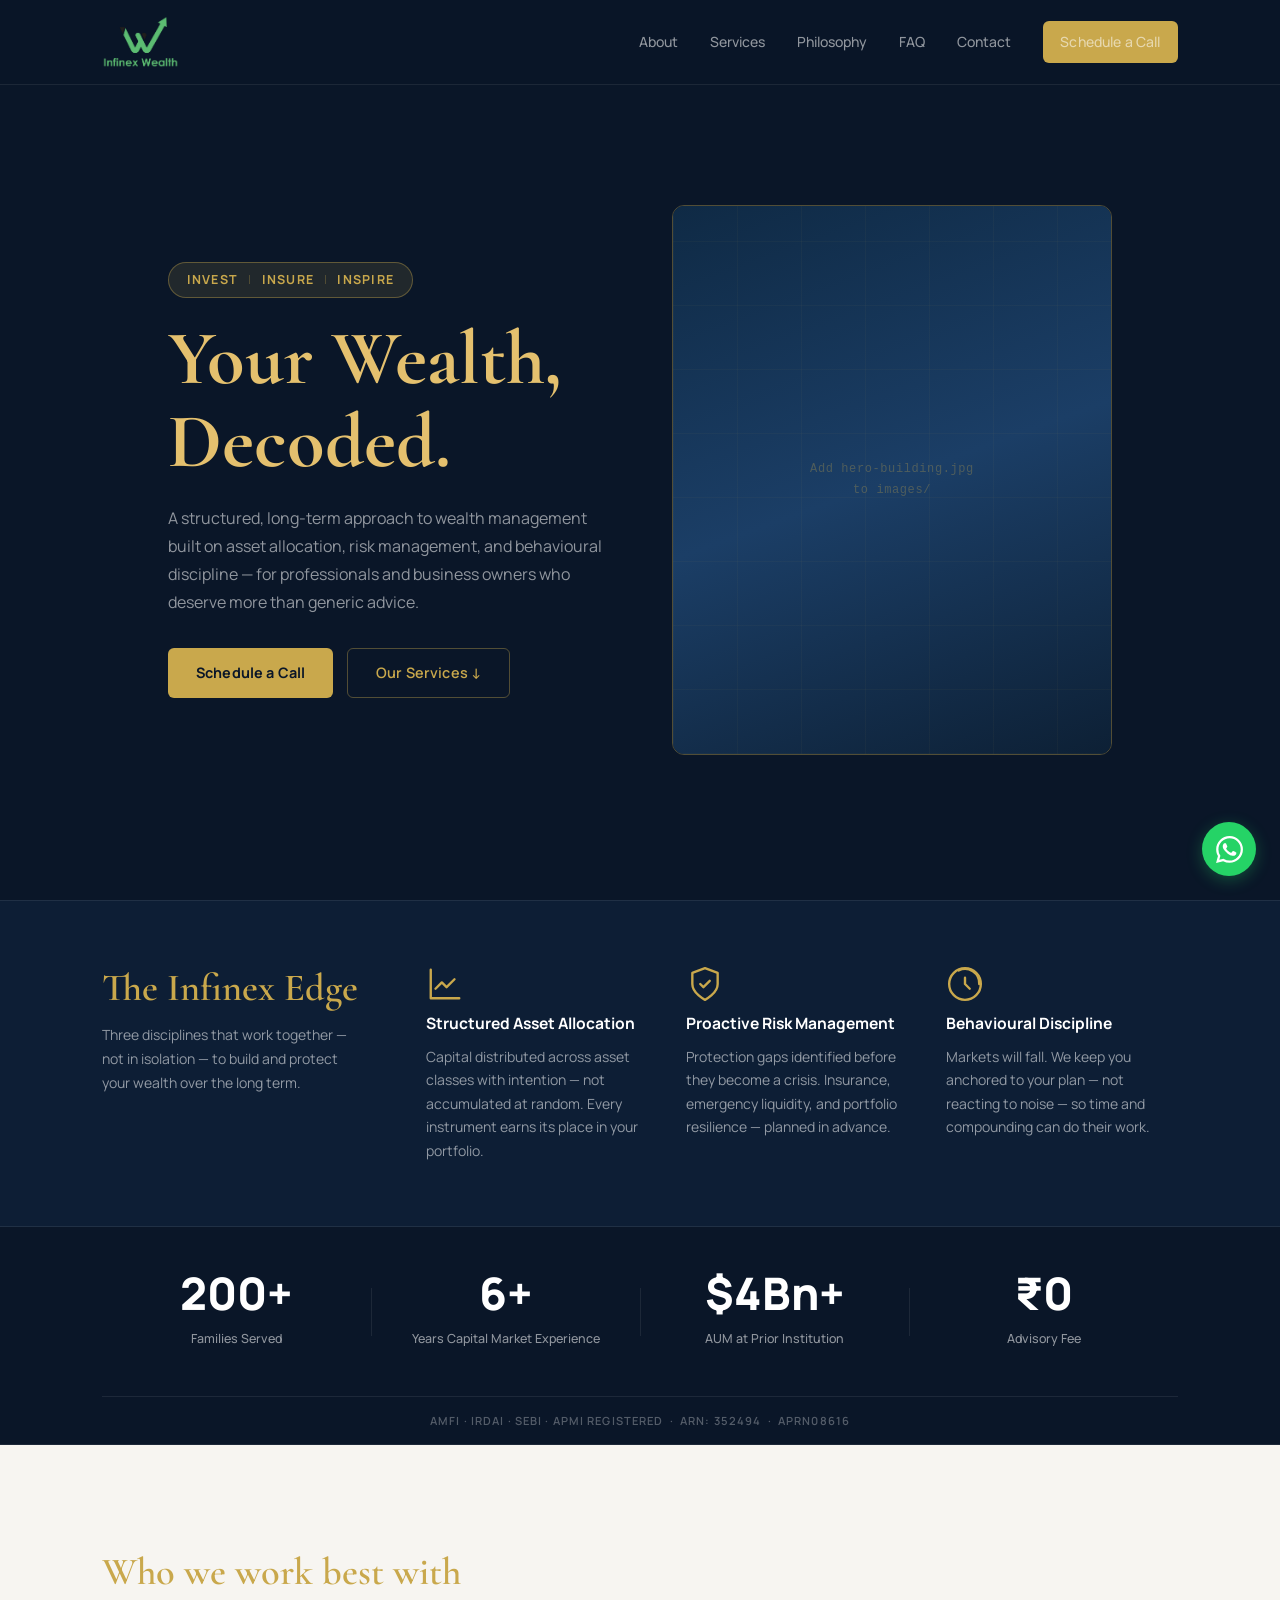
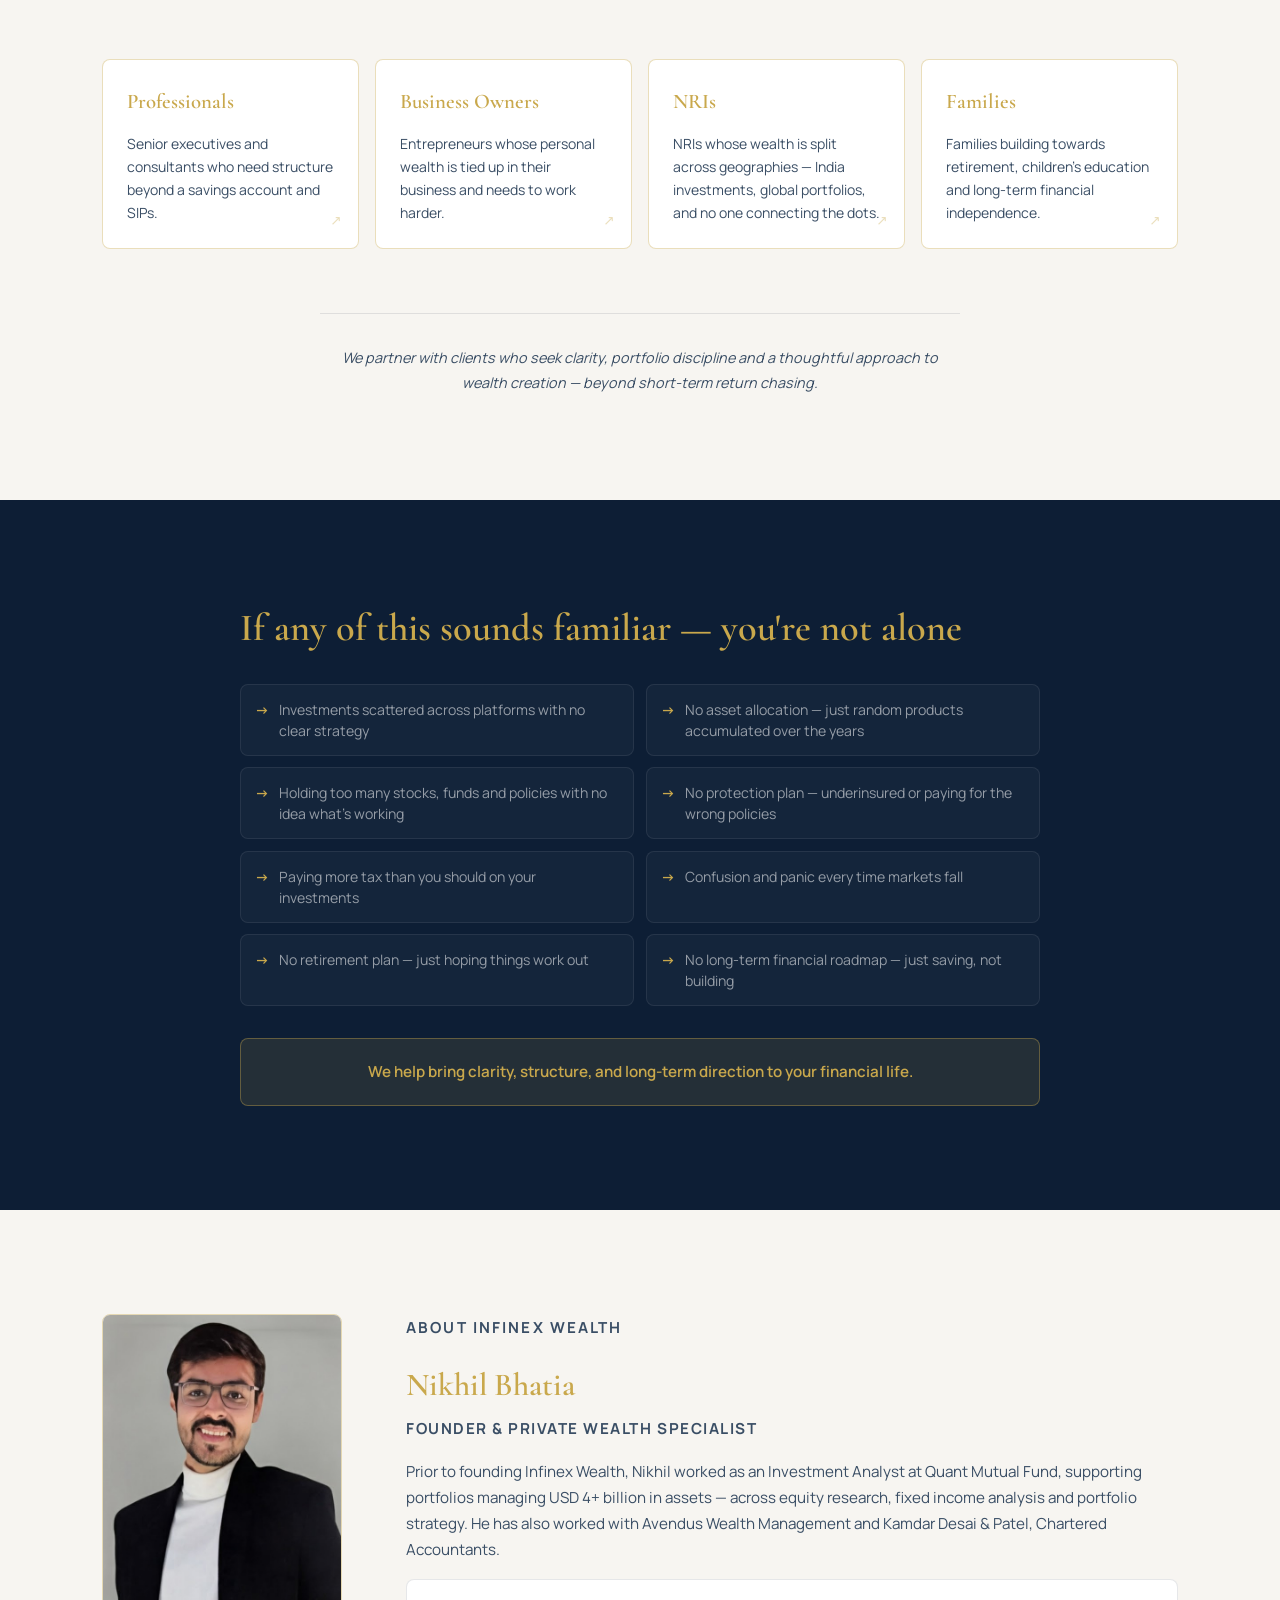
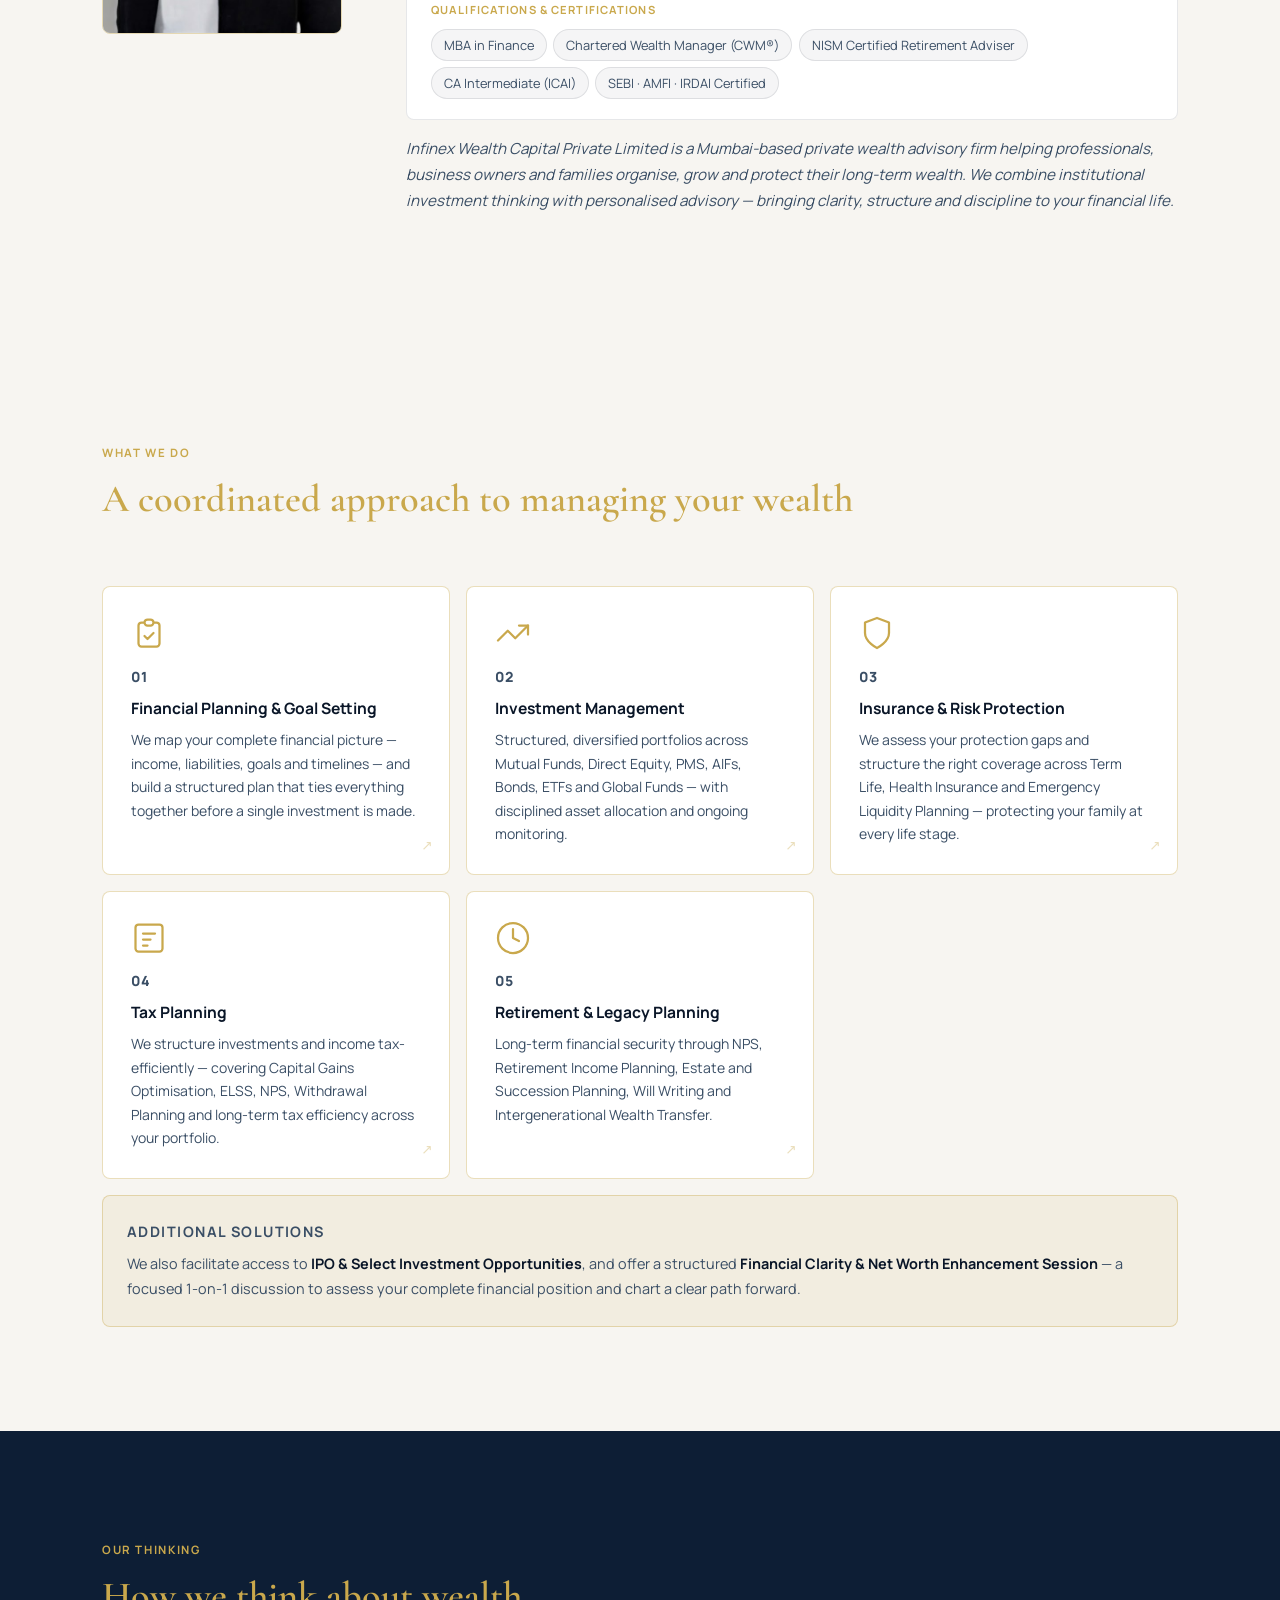
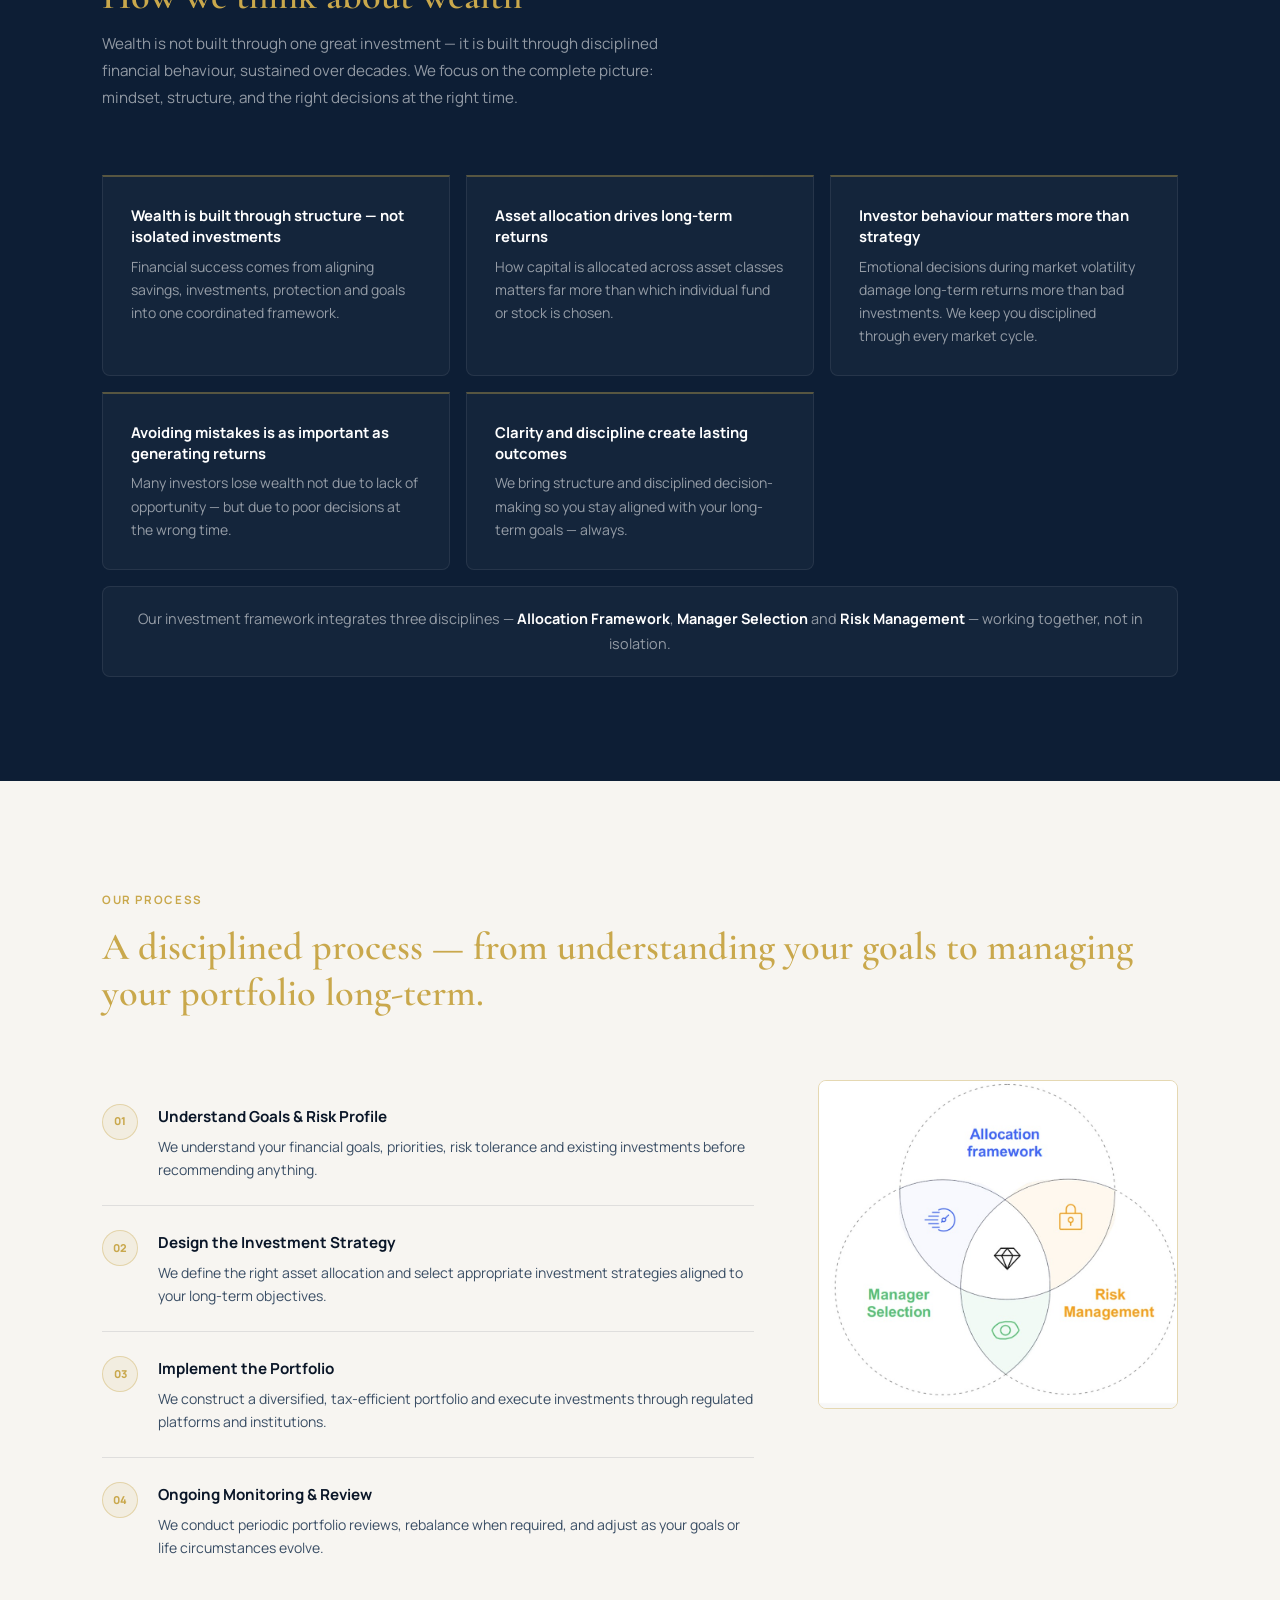
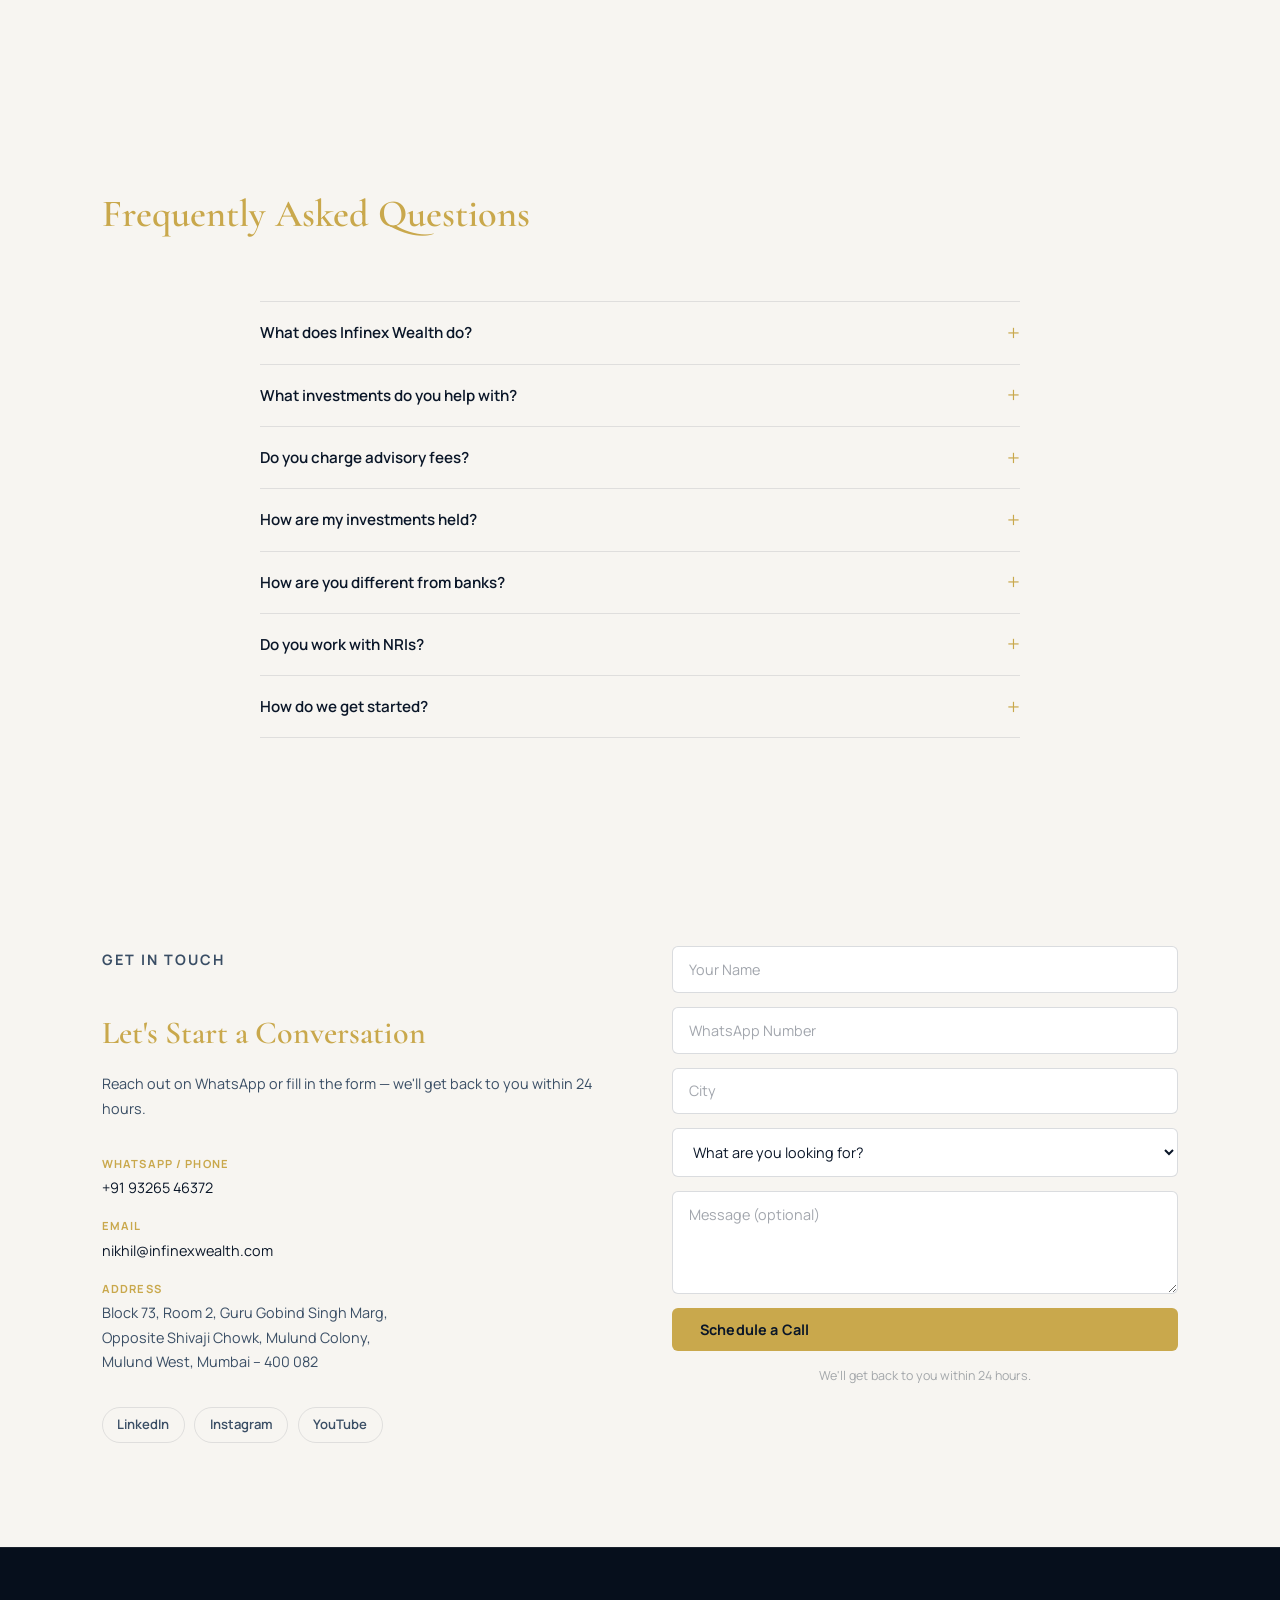
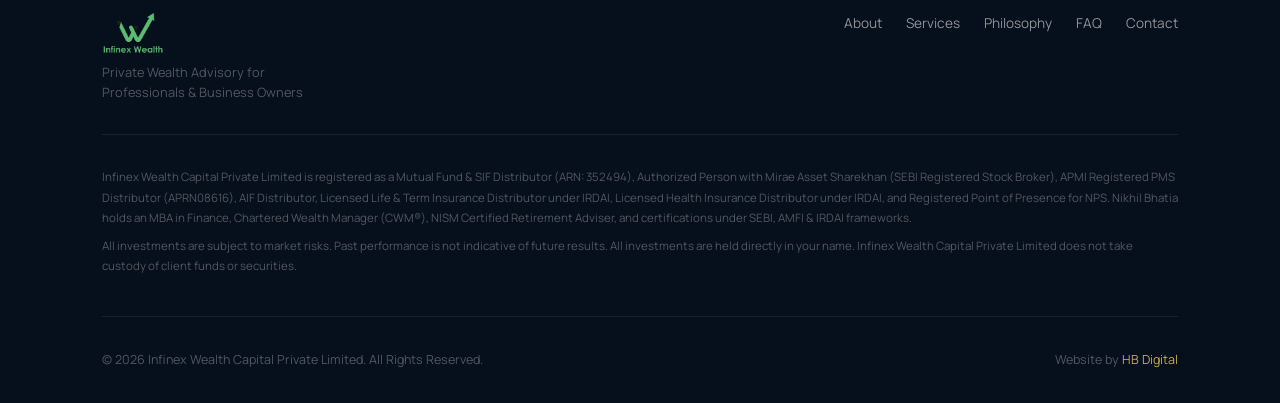
==== commit 5fd46d81: "fix: unify all CTA buttons to gold — remove green btn variant" ====
--- a/index.html
+++ b/index.html
@@ -71,7 +71,7 @@
       <h1>Your Wealth,<br>Decoded.</h1>
       <p class="hero-sub">A structured, long-term approach to wealth management built on asset allocation, risk management, and behavioural discipline — for professionals and business owners who deserve more than generic advice.</p>
       <div class="hero-actions">
-        <a href="https://wa.me/919326546372?text=Hi%20Nikhil%2C%20I%20came%20across%20Infinex%20Wealth%20and%20would%20like%20to%20connect.%20Can%20we%20schedule%20a%20quick%20call%3F" class="btn btn-green" target="_blank" rel="noopener">Schedule a Call</a>
+        <a href="https://wa.me/919326546372?text=Hi%20Nikhil%2C%20I%20came%20across%20Infinex%20Wealth%20and%20would%20like%20to%20connect.%20Can%20we%20schedule%20a%20quick%20call%3F" class="btn btn-gold-fill" target="_blank" rel="noopener">Schedule a Call</a>
         <a href="#services" class="btn btn-gold-outline">Our Services ↓</a>
       </div>
     </div>
@@ -458,7 +458,7 @@
         <option value="Other">Other</option>
       </select>
       <textarea name="message" rows="4" placeholder="Message (optional)"></textarea>
-      <button type="submit" class="btn btn-green">Schedule a Call</button>
+      <button type="submit" class="btn btn-gold-fill">Schedule a Call</button>
       <p class="form-note">We'll get back to you within 24 hours.</p>
     </form>
   </div>
--- a/style.css
+++ b/style.css
@@ -23,9 +23,8 @@
   --gold-border:   rgba(201, 168, 76, 0.38);
   --gold-border-hover: rgba(201, 168, 76, 0.7);
 
-  /* Green (hero primary CTA only) */
+  /* Green — logo accent only, not used for buttons */
   --green:         #2EBD59;
-  --green-dark:    #1A9E46;
 
   /* Text — dark section defaults */
   --text:          #FFFFFF;
@@ -126,7 +125,7 @@
   color: var(--text-muted); transition: color 0.2s;
 }
 .nav-links li a:hover { color: var(--text); }
-.nav-cta a { color: var(--gold) !important; }
+.nav-cta a:not(.btn-gold-fill) { color: var(--gold); }
 .nav-toggle {
   display: none; background: none; border: none;
   font-size: 1.5rem; cursor: pointer; color: var(--text);
@@ -141,12 +140,6 @@
   border: none; cursor: pointer;
   transition: all 0.2s ease;
   letter-spacing: 0.01em;
-}
-.btn-green { background: var(--green); color: white; }
-.btn-green:hover {
-  background: var(--green-dark);
-  transform: translateY(-1px);
-  box-shadow: 0 4px 20px rgba(46,189,89,0.35);
 }
 .btn-gold-outline {
   background: transparent;
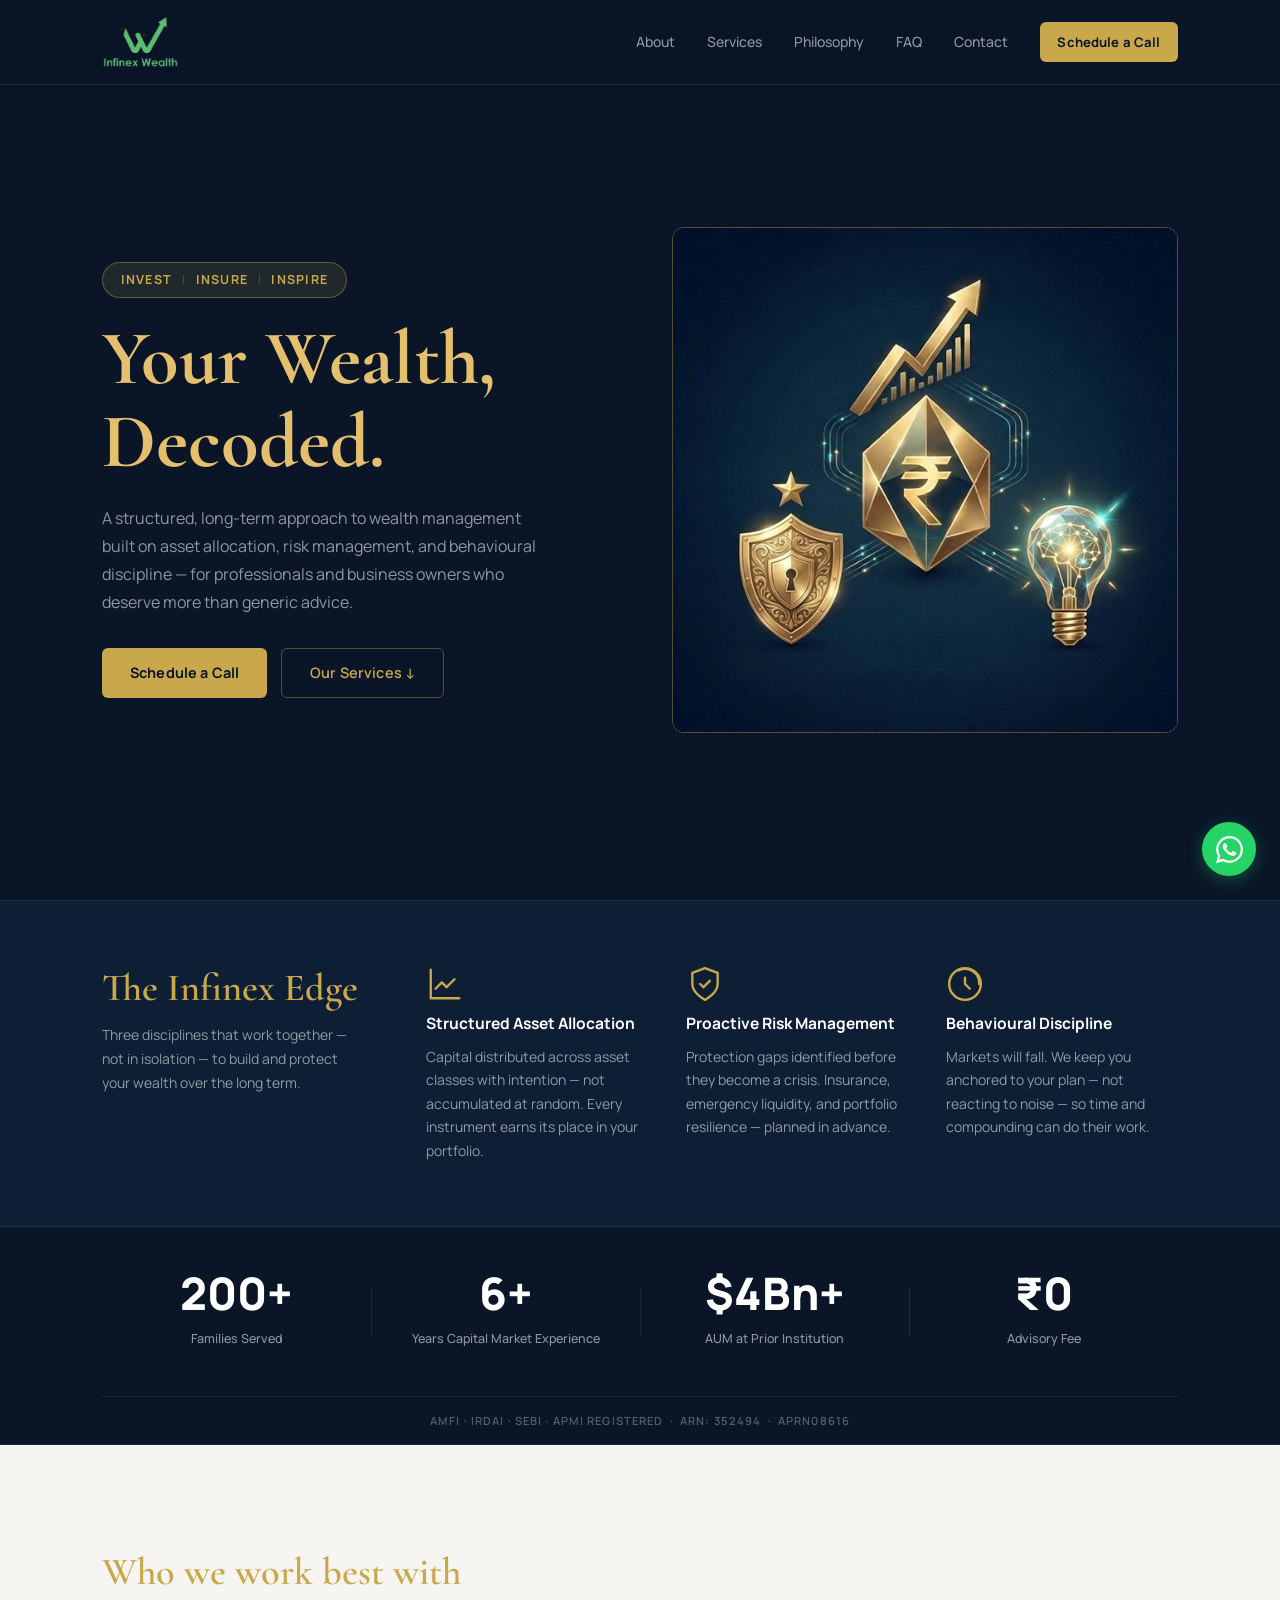
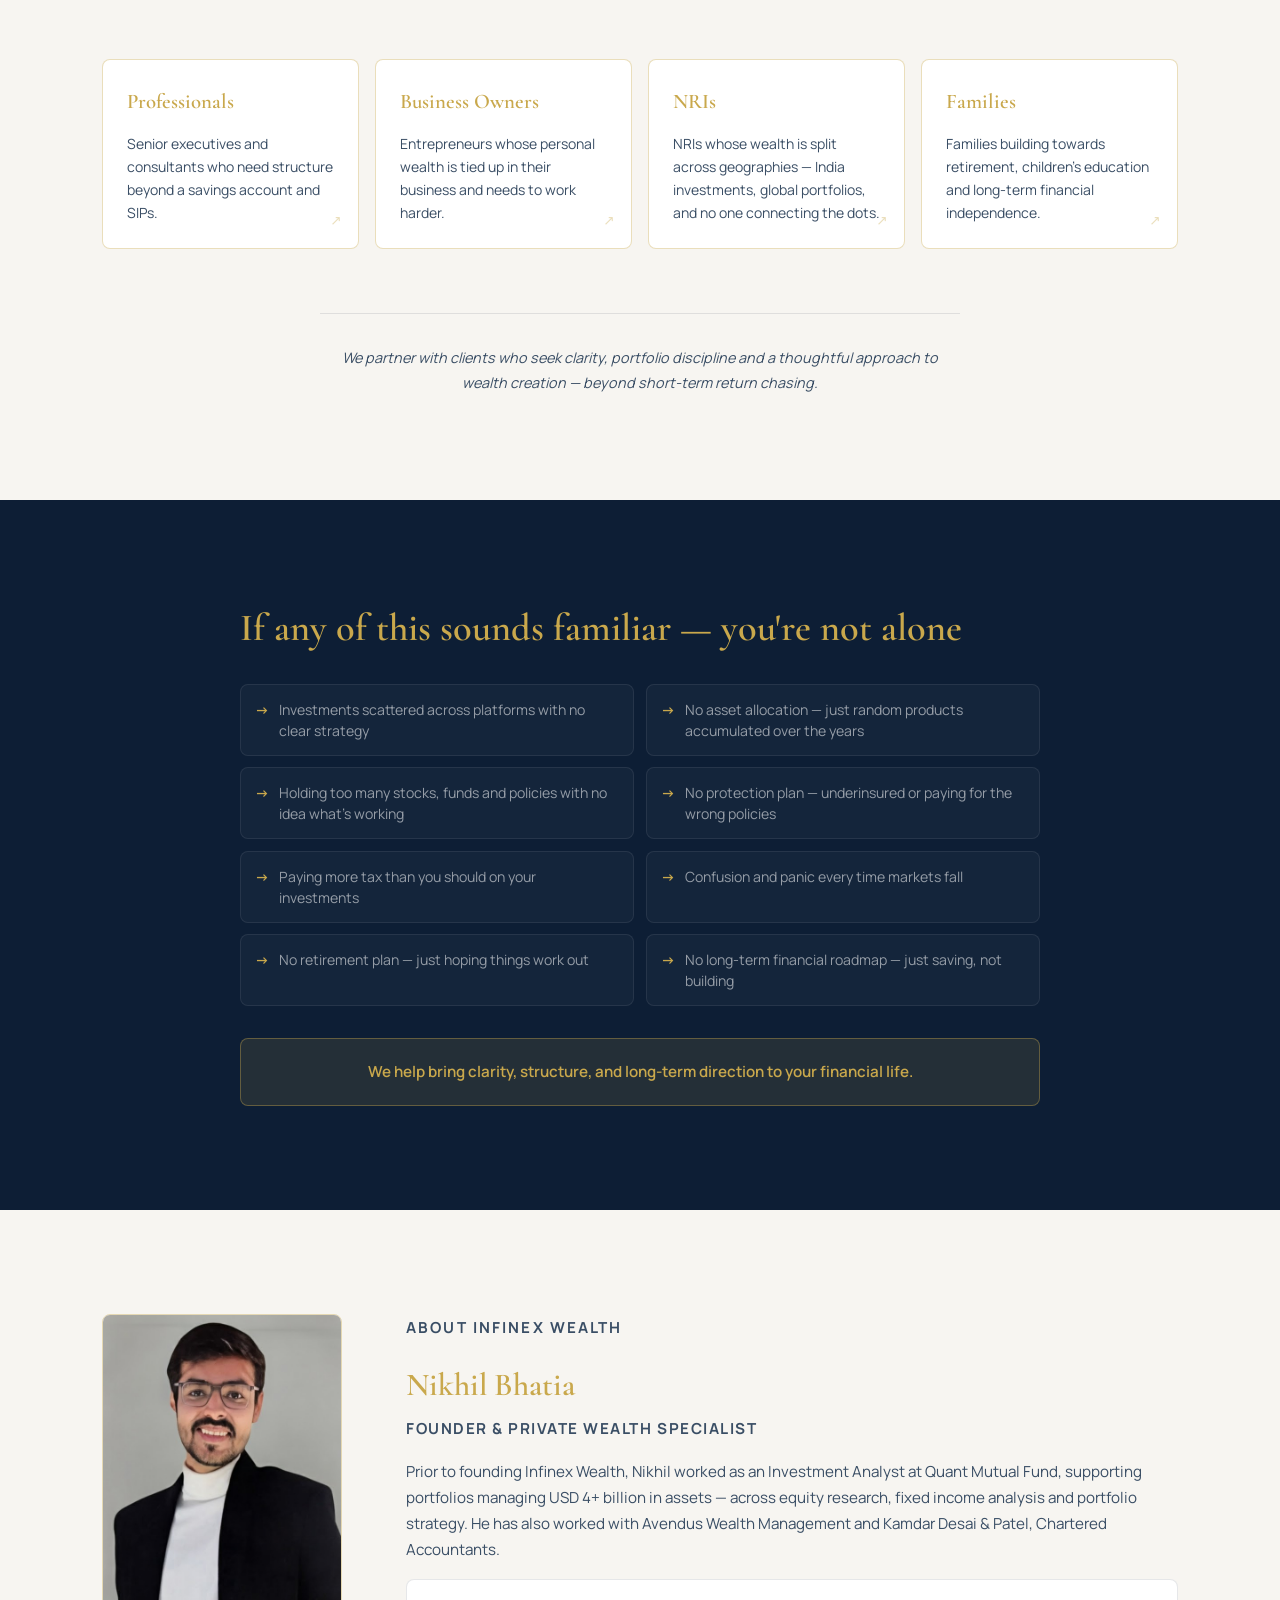
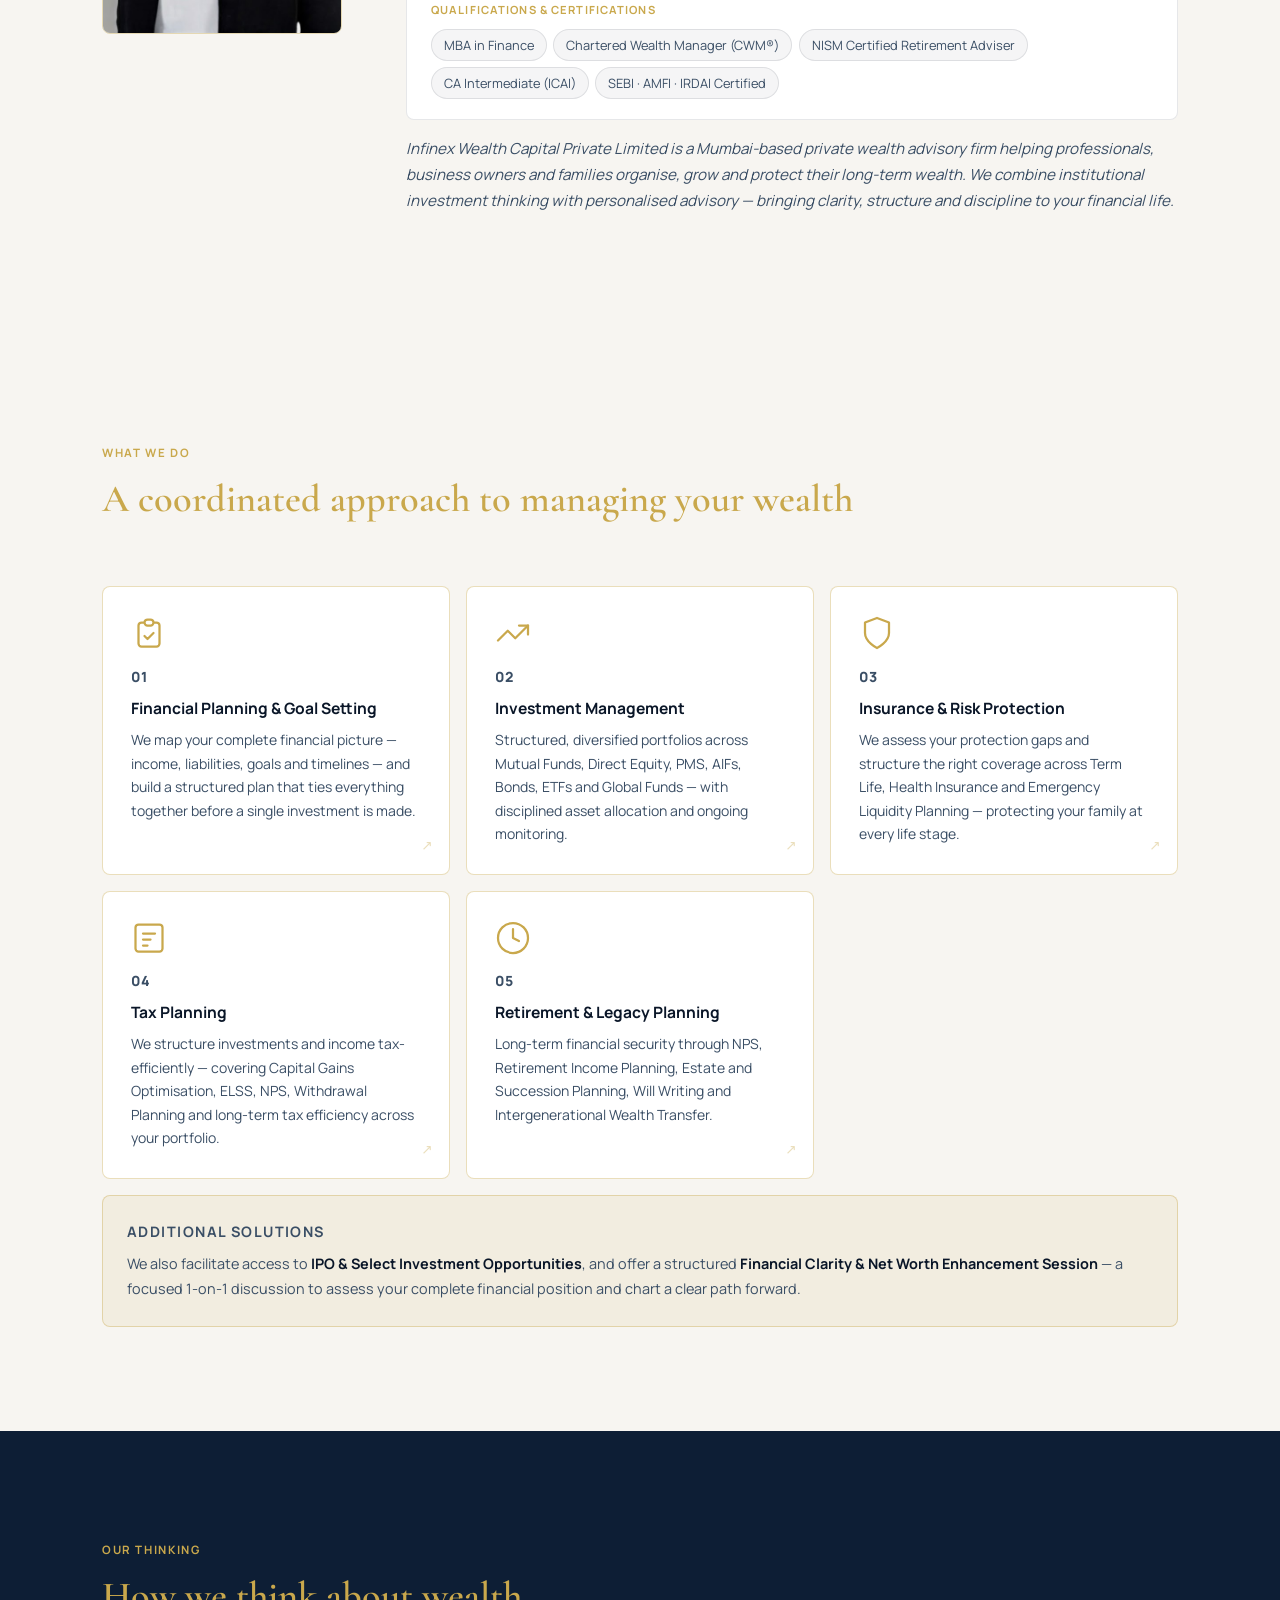
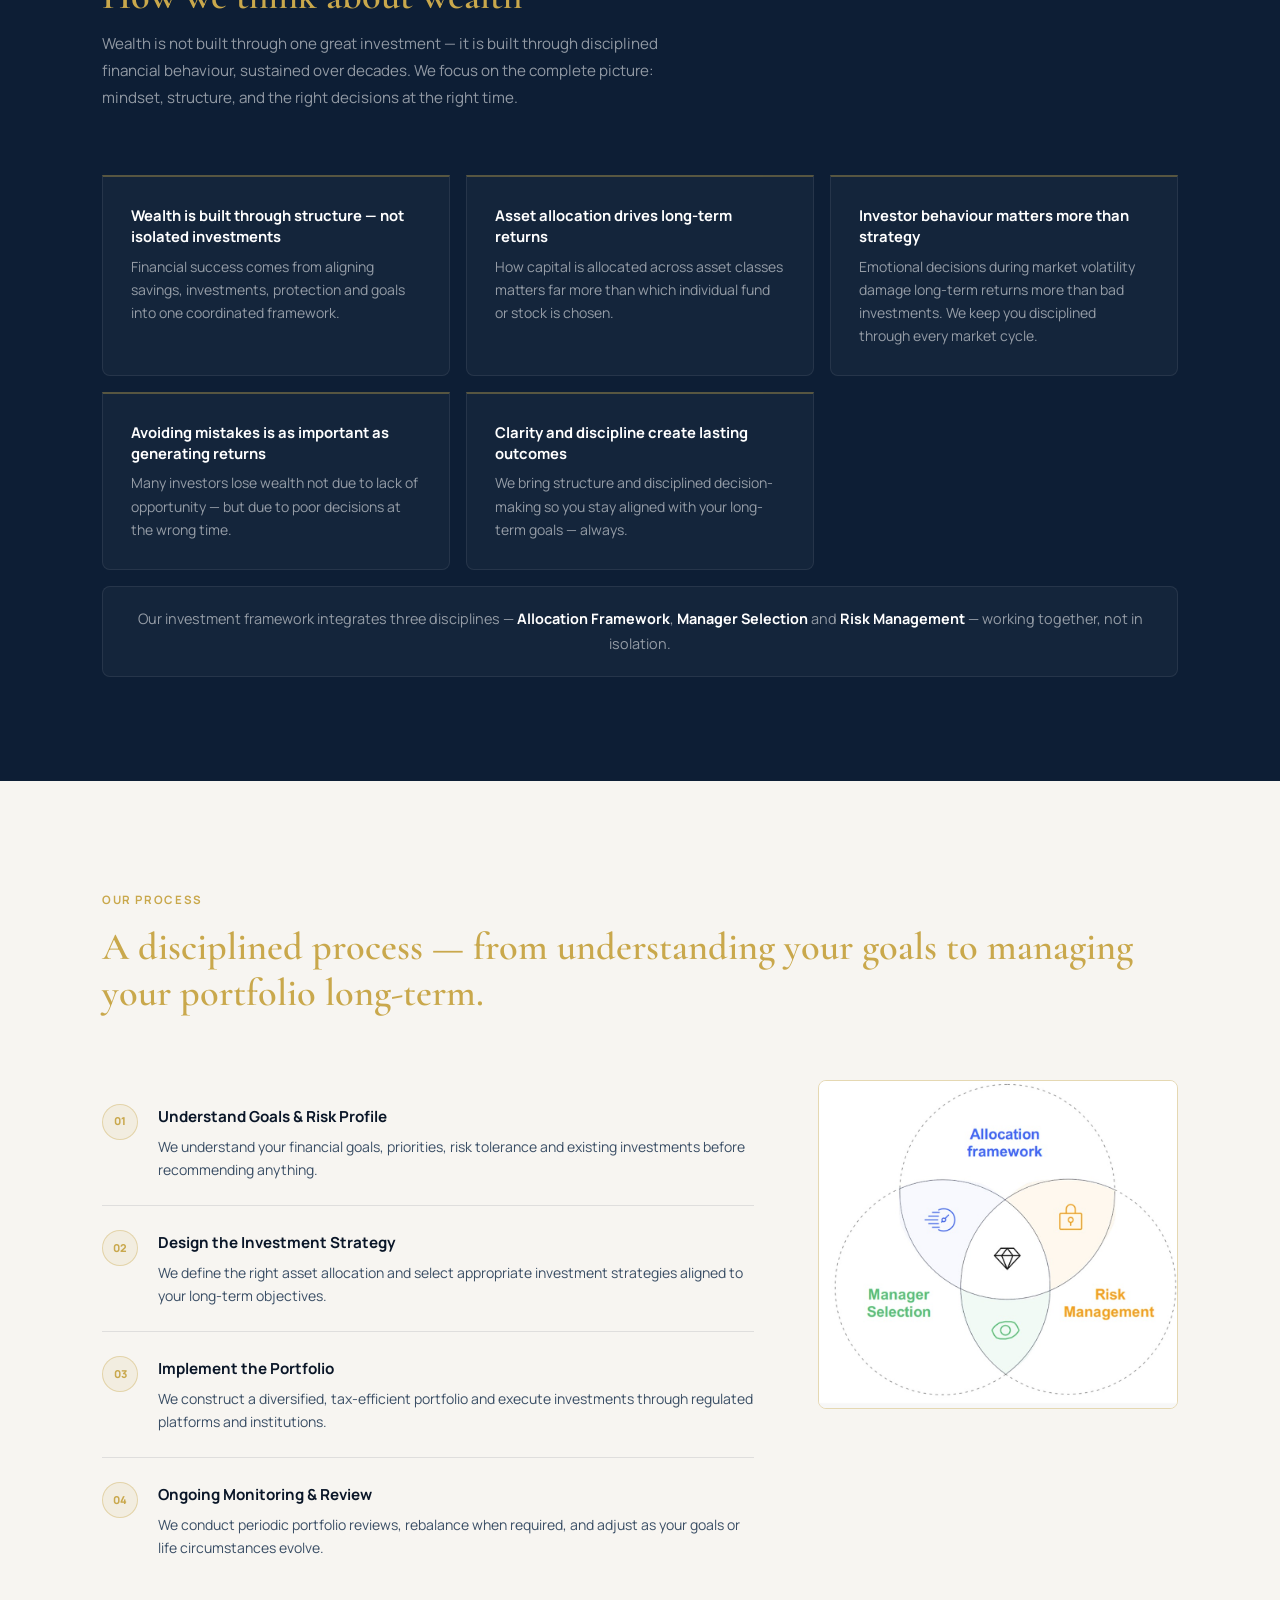
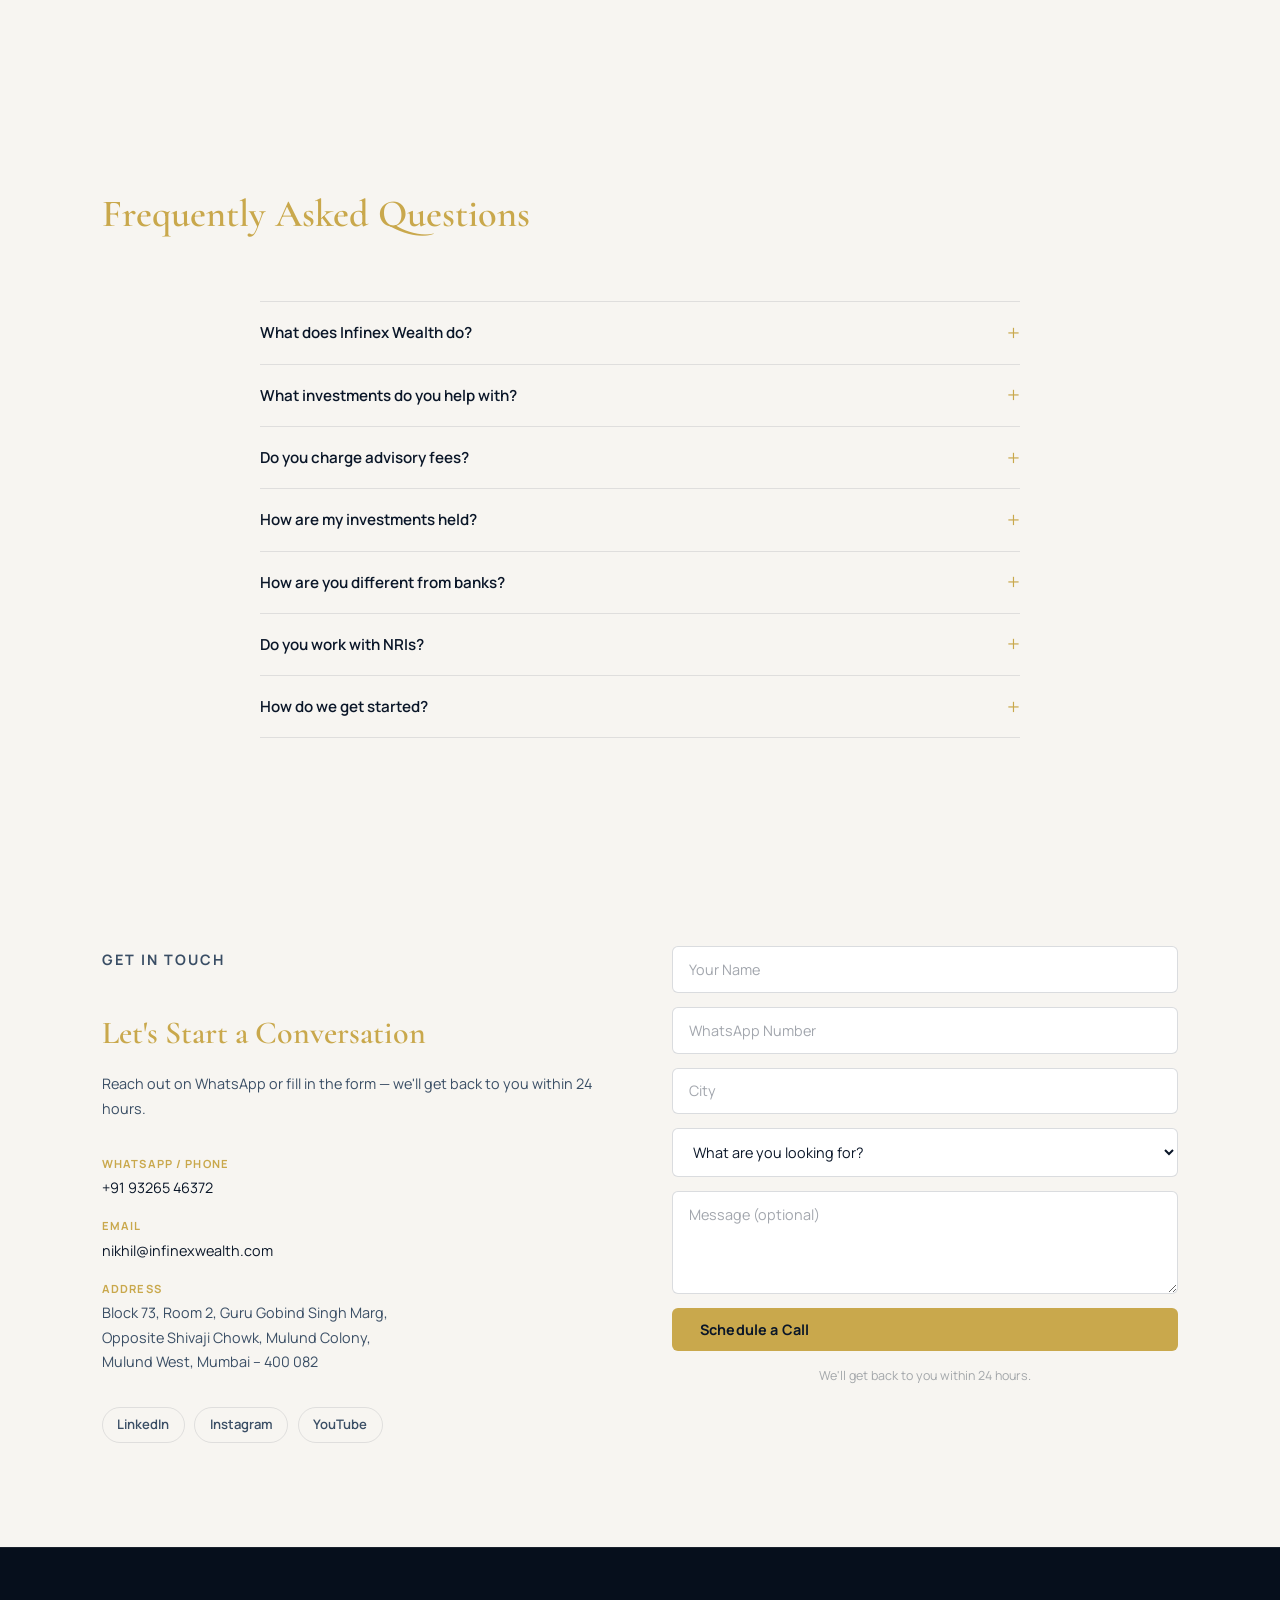
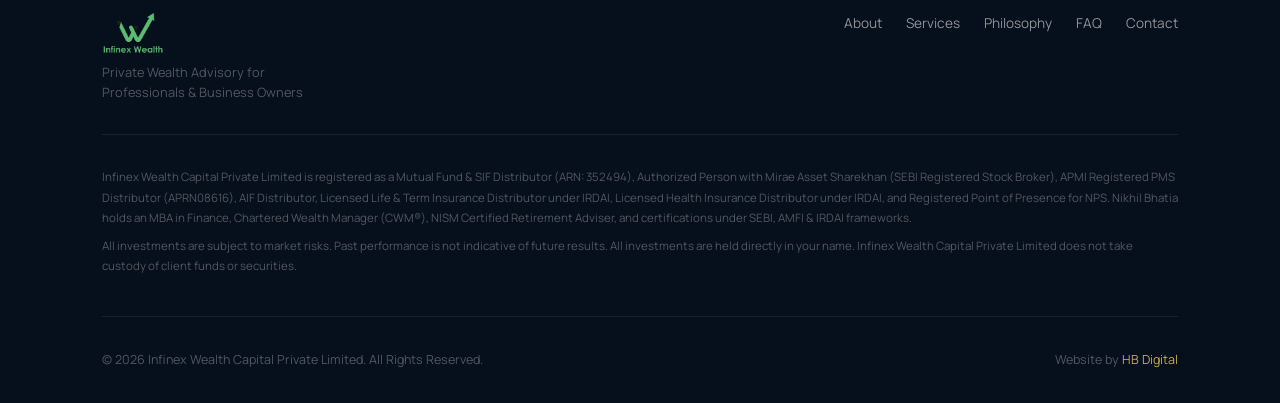
==== commit 90bf8460: "content: add hero image (invest/insure/inspire graphic)" ====
--- a/index.html
+++ b/index.html
@@ -76,8 +76,7 @@
       </div>
     </div>
     <div class="hero-image">
-      <!-- Replace hero-building.jpg with an architectural/city skyline photo -->
-      <div class="hero-image-fallback"></div>
+      <img src="images/hero-building.jpg" alt="Invest, Insure, Inspire — Infinex Wealth">
     </div>
   </div>
 </section>
--- a/style.css
+++ b/style.css
@@ -120,11 +120,11 @@
 }
 
 .nav-links { display: flex; align-items: center; gap: 2rem; }
-.nav-links li a {
+.nav-links li a:not(.btn) {
   font-size: 0.875rem; font-weight: 500;
   color: var(--text-muted); transition: color 0.2s;
 }
-.nav-links li a:hover { color: var(--text); }
+.nav-links li a:not(.btn):hover { color: var(--text); }
 .nav-cta a:not(.btn-gold-fill) { color: var(--gold); }
 .nav-toggle {
   display: none; background: none; border: none;
@@ -213,14 +213,15 @@
 .hero-image {
   border-radius: 12px;
   overflow: hidden;
-  aspect-ratio: 4/5;
-  max-height: 560px;
+  aspect-ratio: 1/1;
+  max-height: 520px;
   position: relative;
   border: 1px solid var(--gold-border);
 }
 .hero-image img {
   width: 100%; height: 100%;
   object-fit: cover;
+  object-position: center;
 }
 /* CSS-only fallback grid pattern if no image */
 .hero-image-fallback {
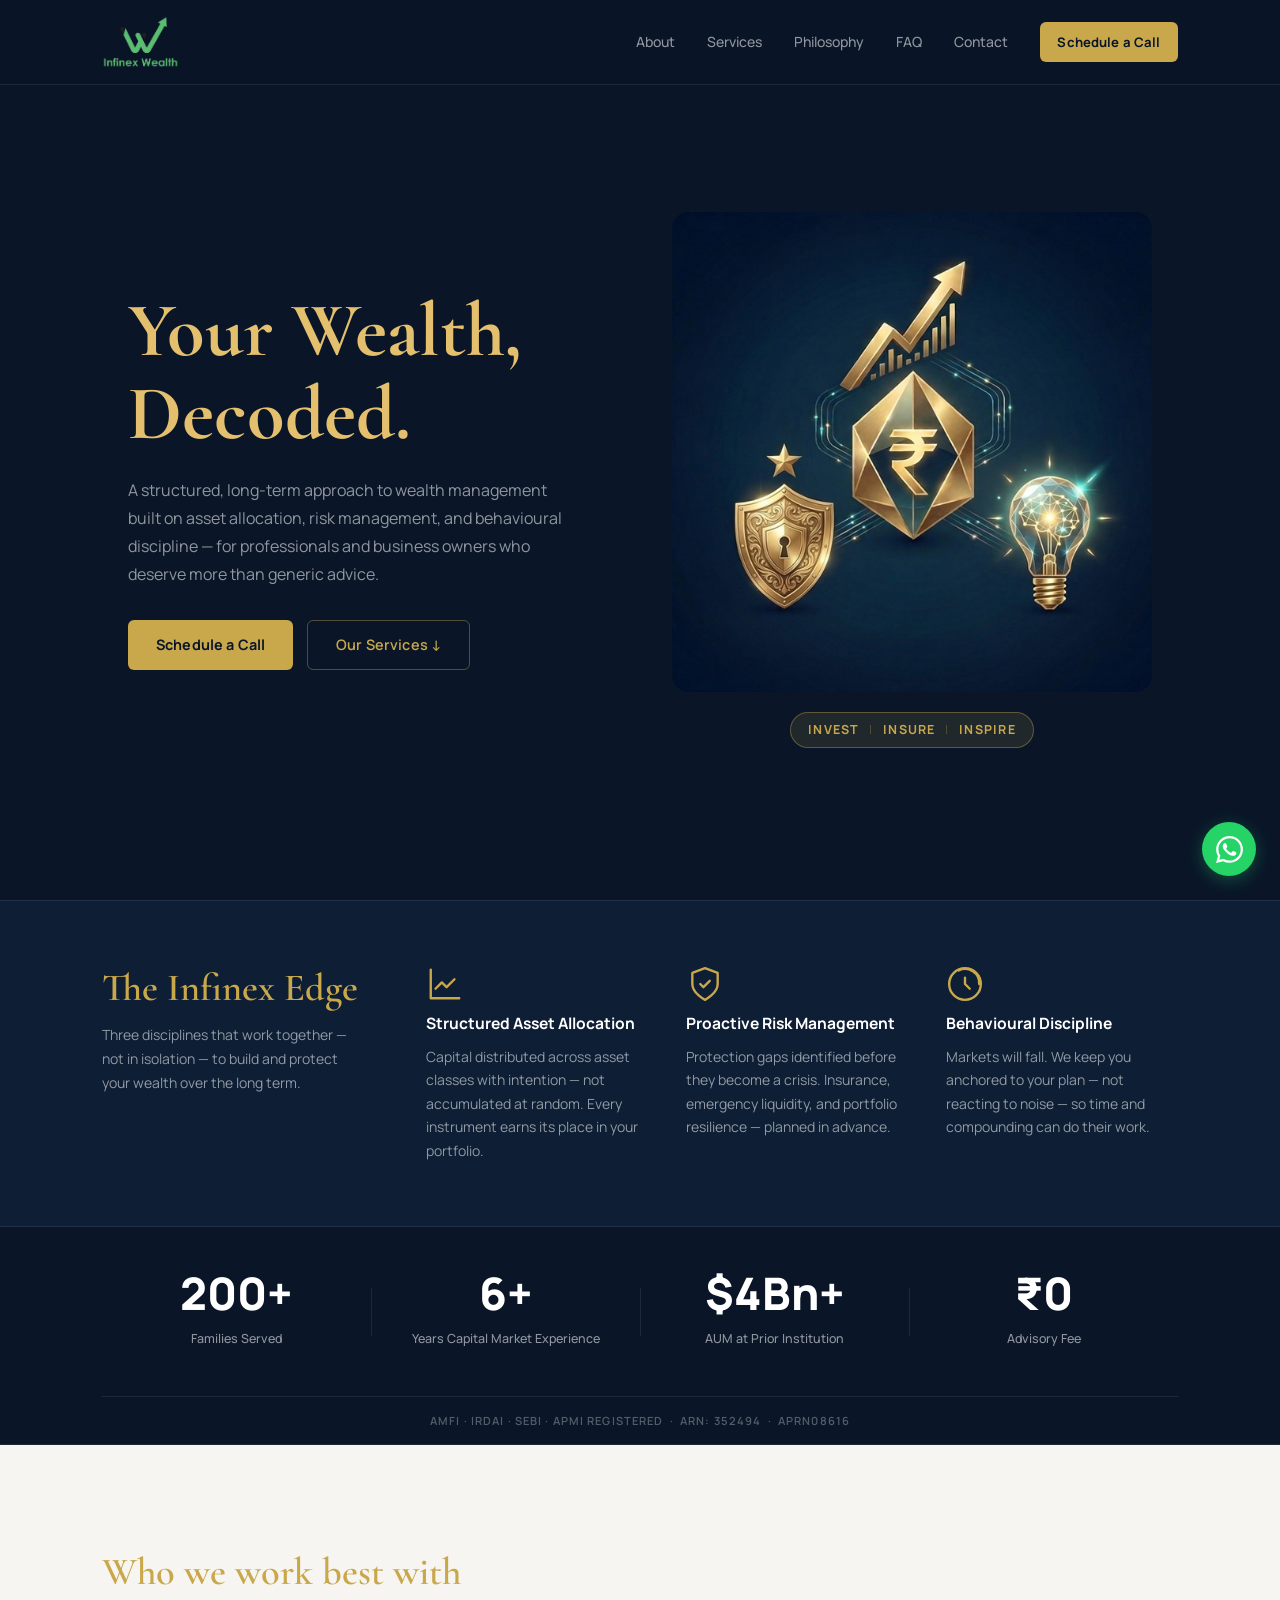
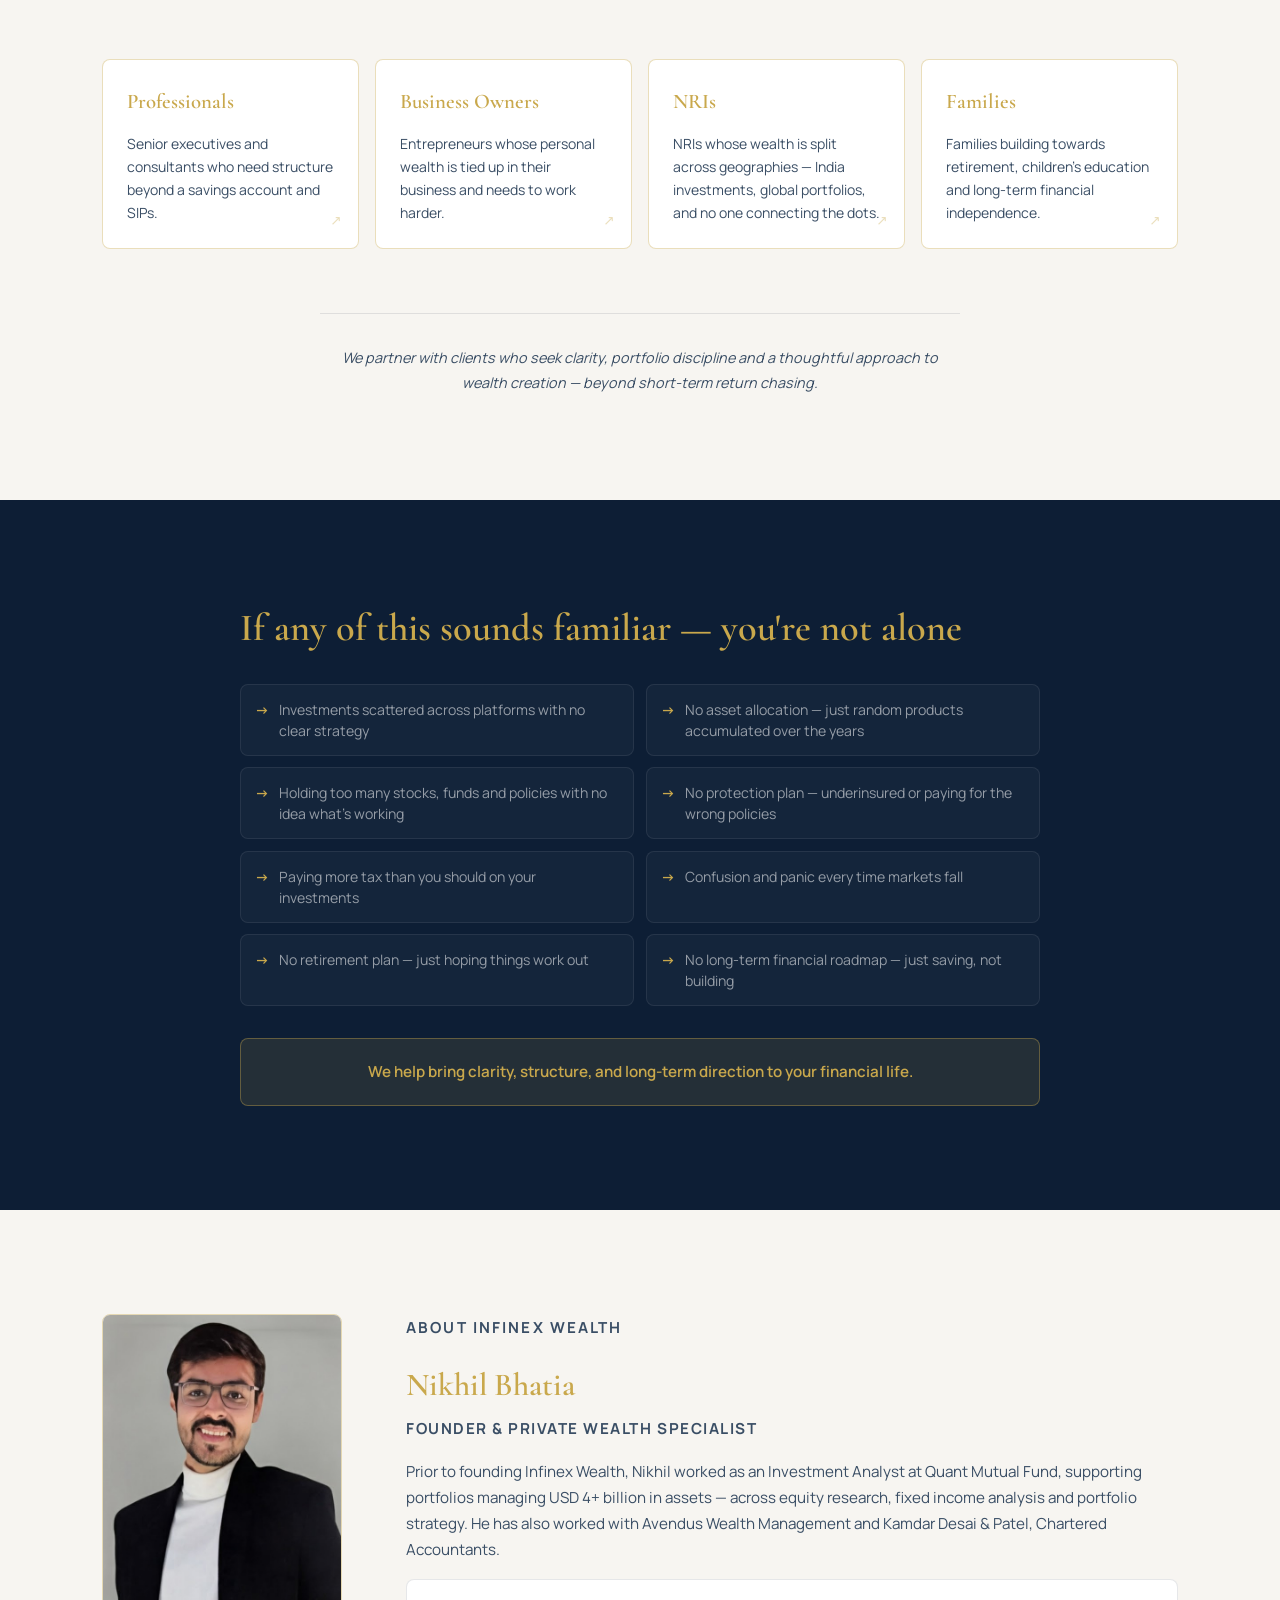
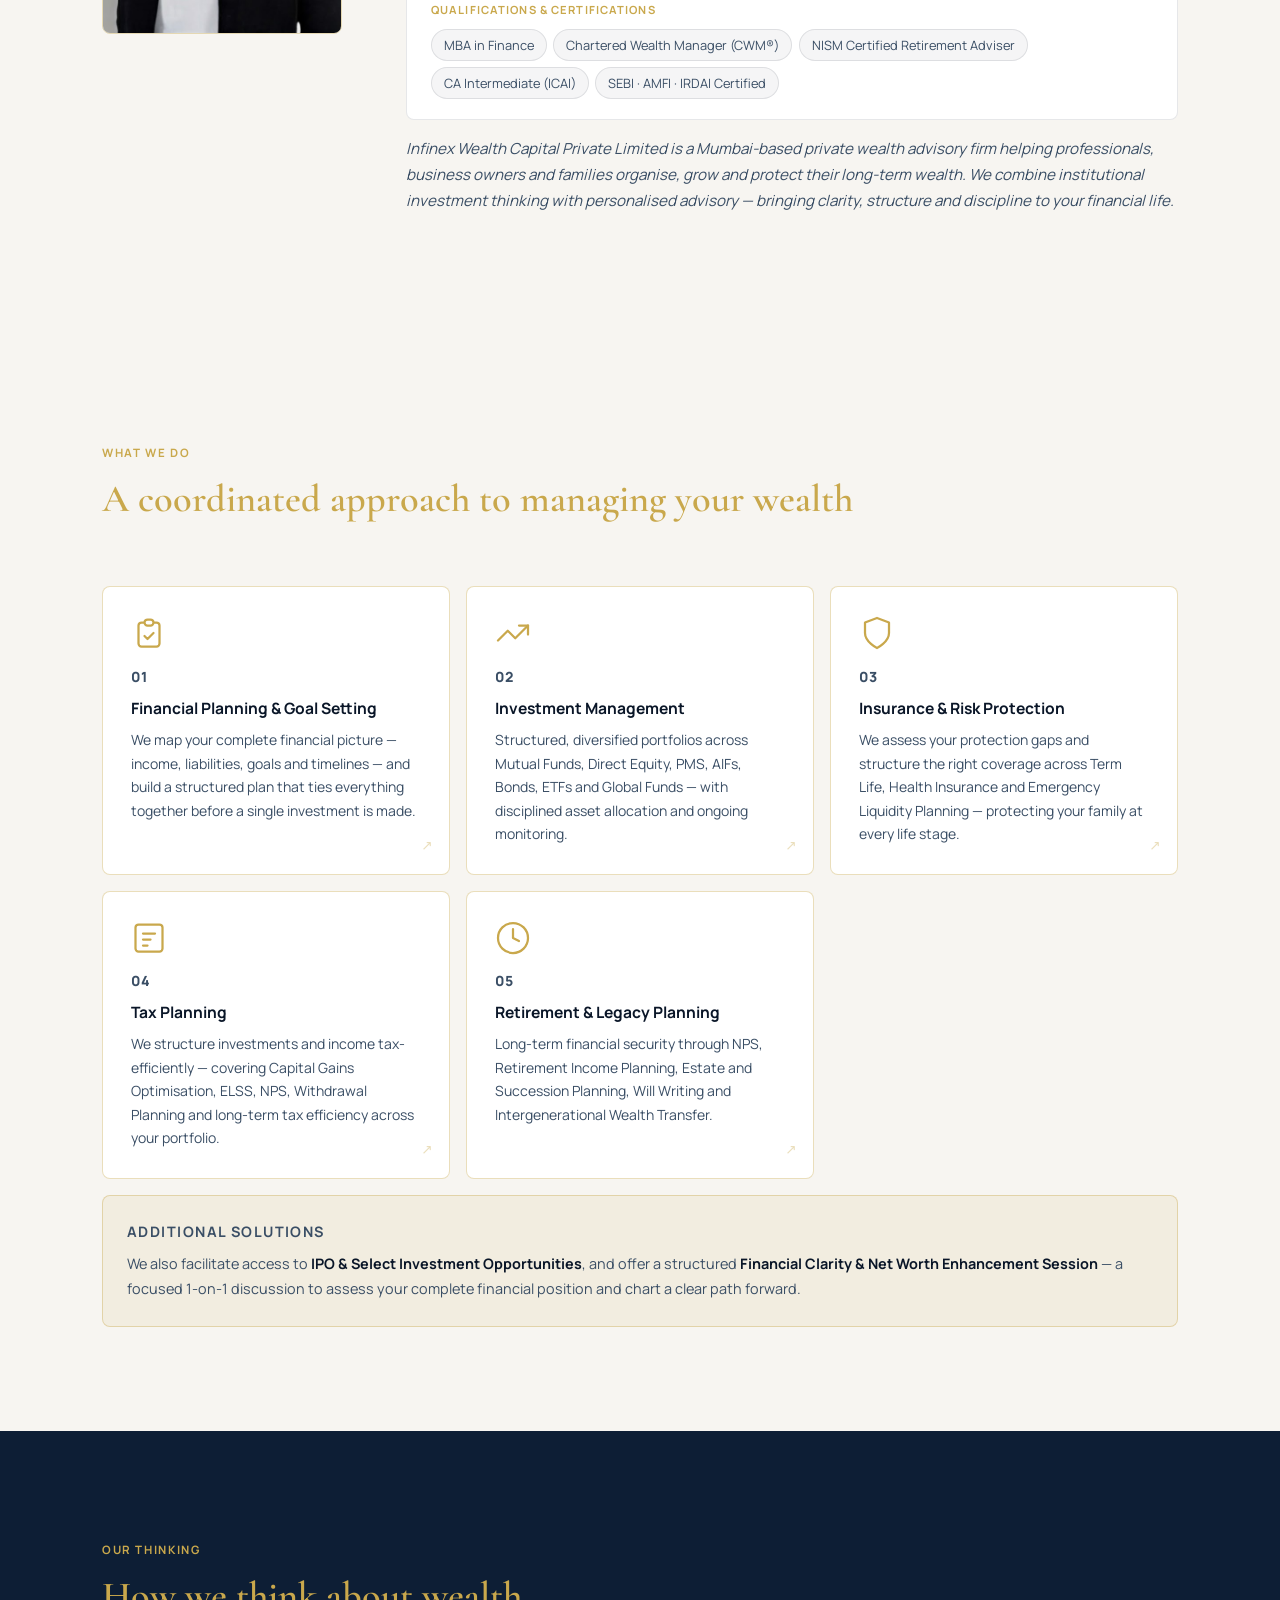
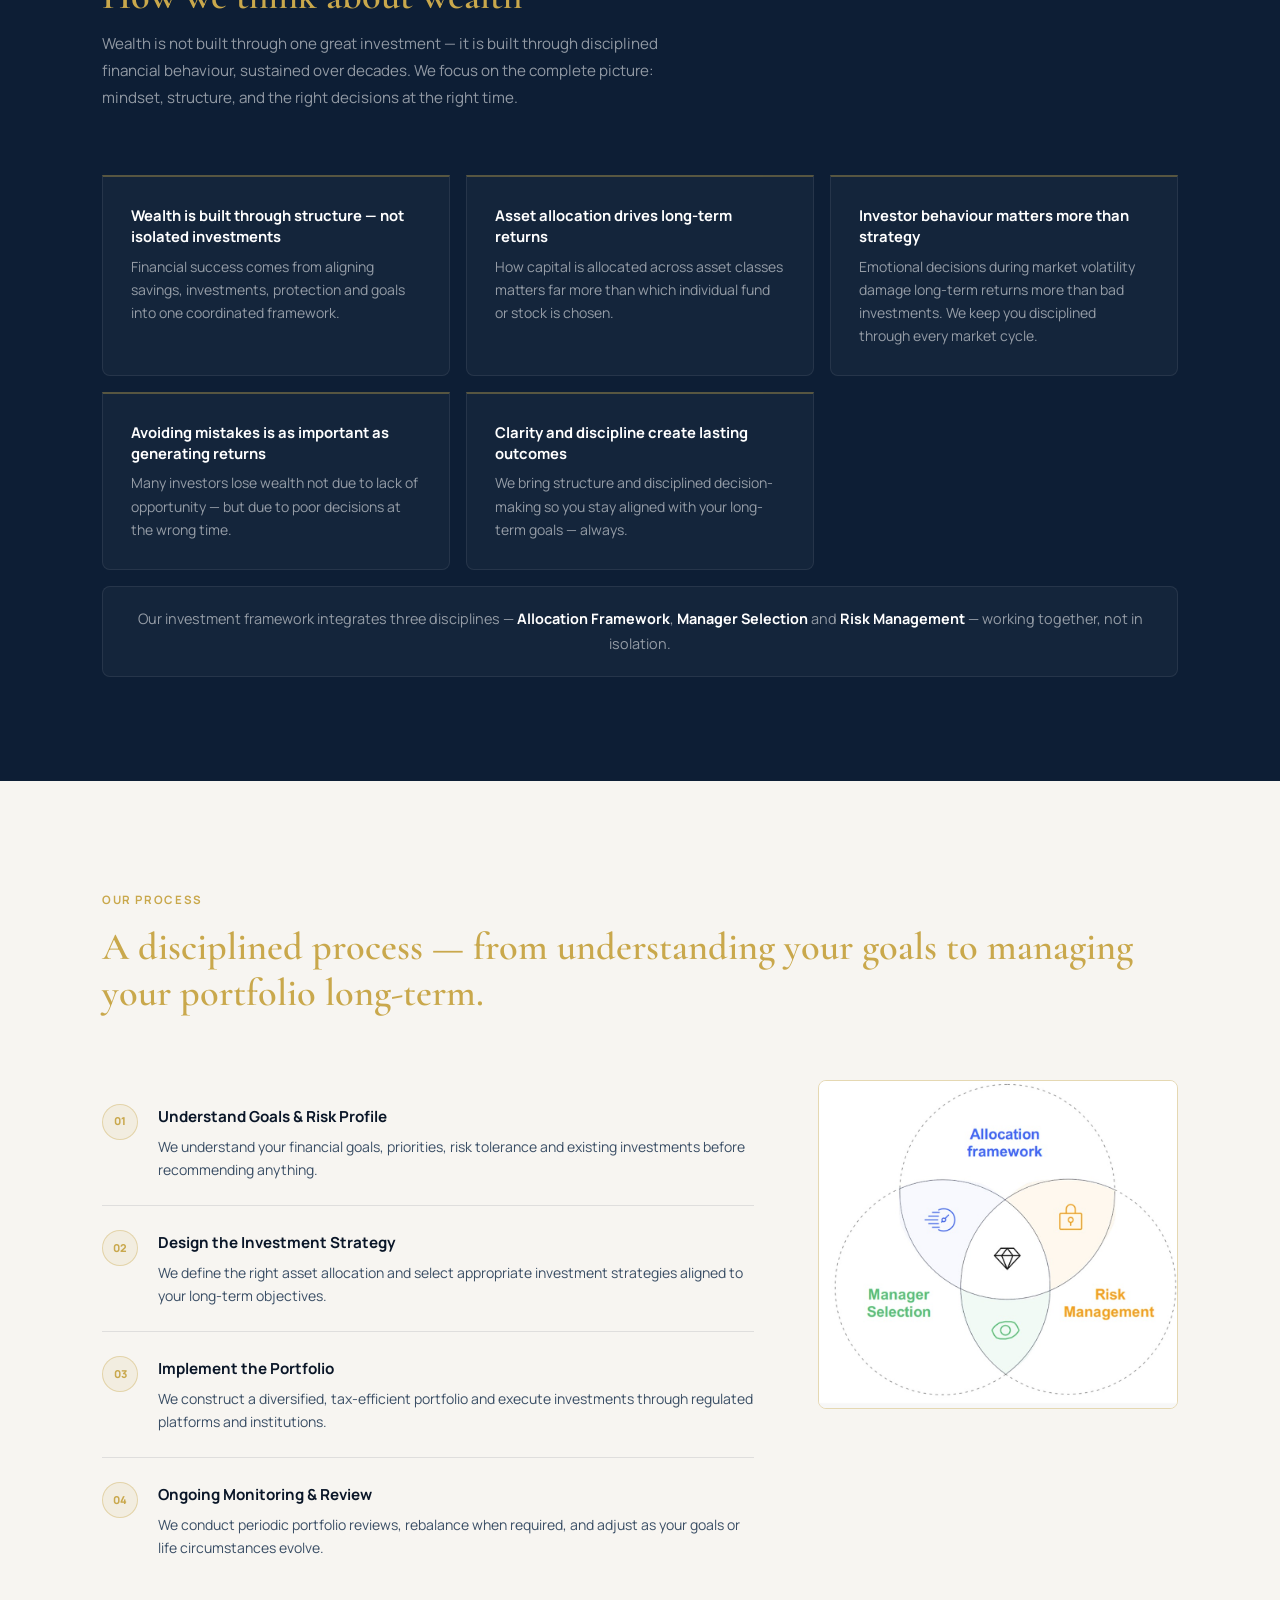
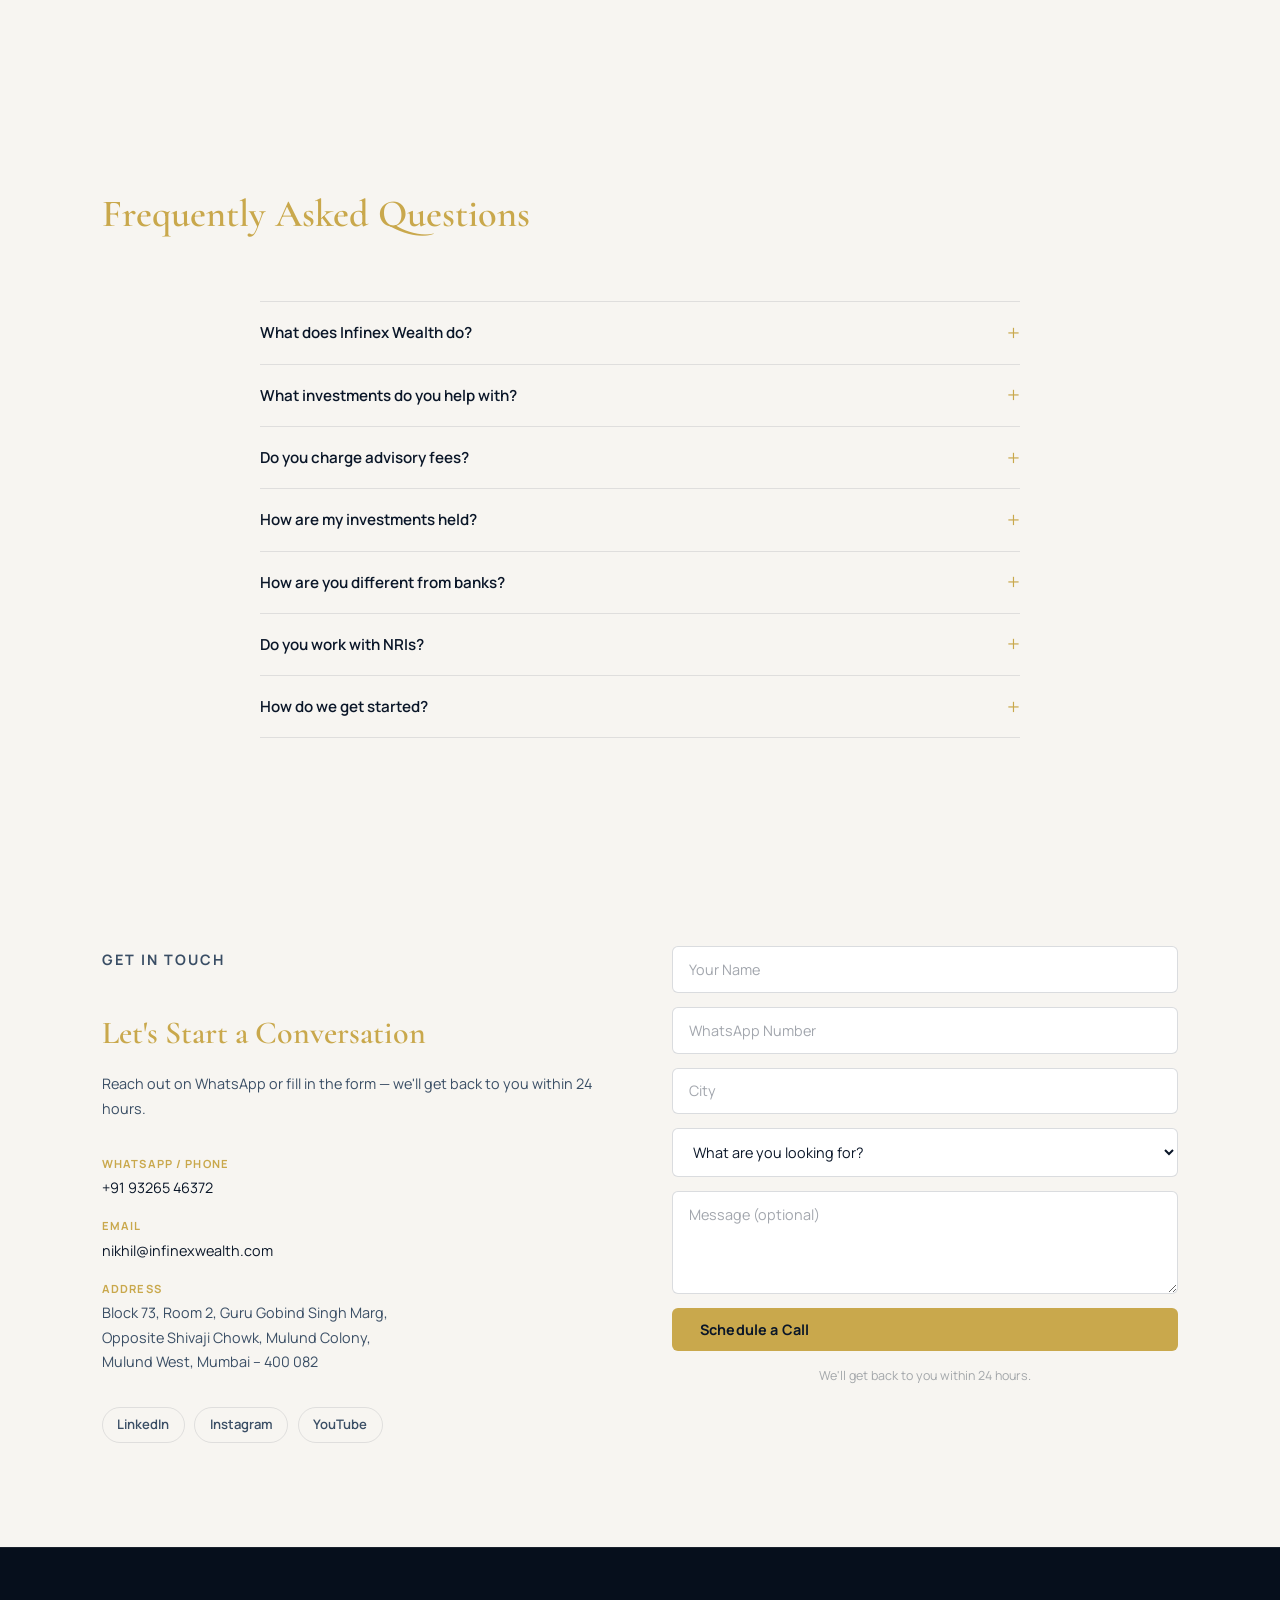
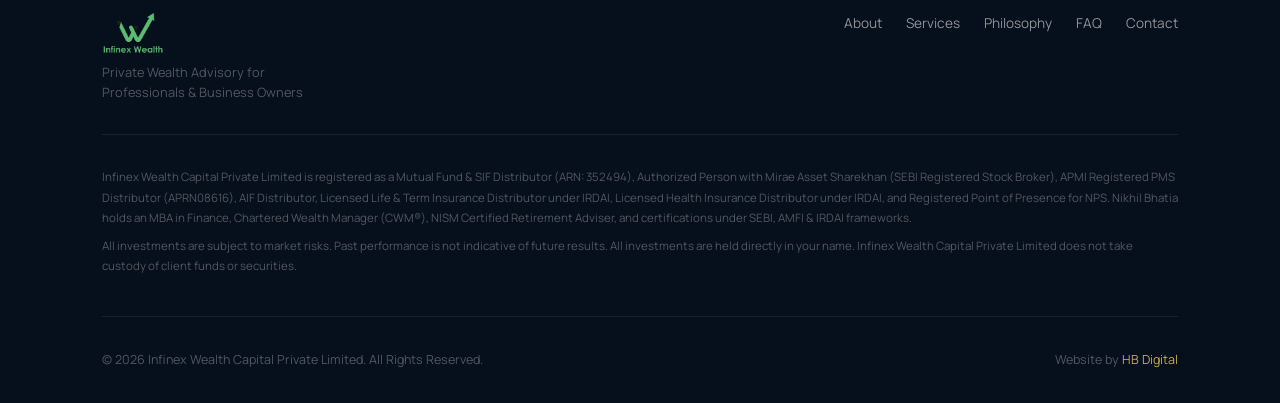
==== commit 64e5a85c: "style: remove hero image border, move tagline pill below image" ====
--- a/index.html
+++ b/index.html
@@ -67,7 +67,6 @@
 <section class="hero" id="home">
   <div class="container hero-inner">
     <div class="hero-left">
-      <div class="hero-tagline"><span>Invest</span><span class="tag-sep">|</span><span>Insure</span><span class="tag-sep">|</span><span>Inspire</span></div>
       <h1>Your Wealth,<br>Decoded.</h1>
       <p class="hero-sub">A structured, long-term approach to wealth management built on asset allocation, risk management, and behavioural discipline — for professionals and business owners who deserve more than generic advice.</p>
       <div class="hero-actions">
@@ -75,8 +74,11 @@
         <a href="#services" class="btn btn-gold-outline">Our Services ↓</a>
       </div>
     </div>
-    <div class="hero-image">
-      <img src="images/hero-building.jpg" alt="Invest, Insure, Inspire — Infinex Wealth">
+    <div class="hero-visual">
+      <div class="hero-image">
+        <img src="images/hero-building.jpg" alt="Invest, Insure, Inspire — Infinex Wealth">
+      </div>
+      <div class="hero-tagline"><span>Invest</span><span class="tag-sep">|</span><span>Insure</span><span class="tag-sep">|</span><span>Inspire</span></div>
     </div>
   </div>
 </section>
--- a/style.css
+++ b/style.css
@@ -210,13 +210,15 @@
 .hero-actions { display: flex; gap: 0.875rem; flex-wrap: wrap; }
 
 /* Hero image right panel */
+.hero-visual { display: flex; flex-direction: column; align-items: center; gap: 1.25rem; }
+.hero-visual .hero-tagline { margin-bottom: 0; }
 .hero-image {
-  border-radius: 12px;
+  border-radius: 16px;
   overflow: hidden;
   aspect-ratio: 1/1;
-  max-height: 520px;
+  width: 100%;
+  max-height: 480px;
   position: relative;
-  border: 1px solid var(--gold-border);
 }
 .hero-image img {
   width: 100%; height: 100%;
@@ -631,7 +633,7 @@
 /* ─── RESPONSIVE ─── */
 @media (max-width: 960px) {
   .hero-inner { grid-template-columns: 1fr; }
-  .hero-image { display: none; }
+  .hero-visual { display: none; }
   .edge-inner { grid-template-columns: 1fr; gap: var(--md); }
   .edge-grid { grid-template-columns: 1fr; gap: var(--md); }
   .who-grid { grid-template-columns: repeat(2, 1fr); }
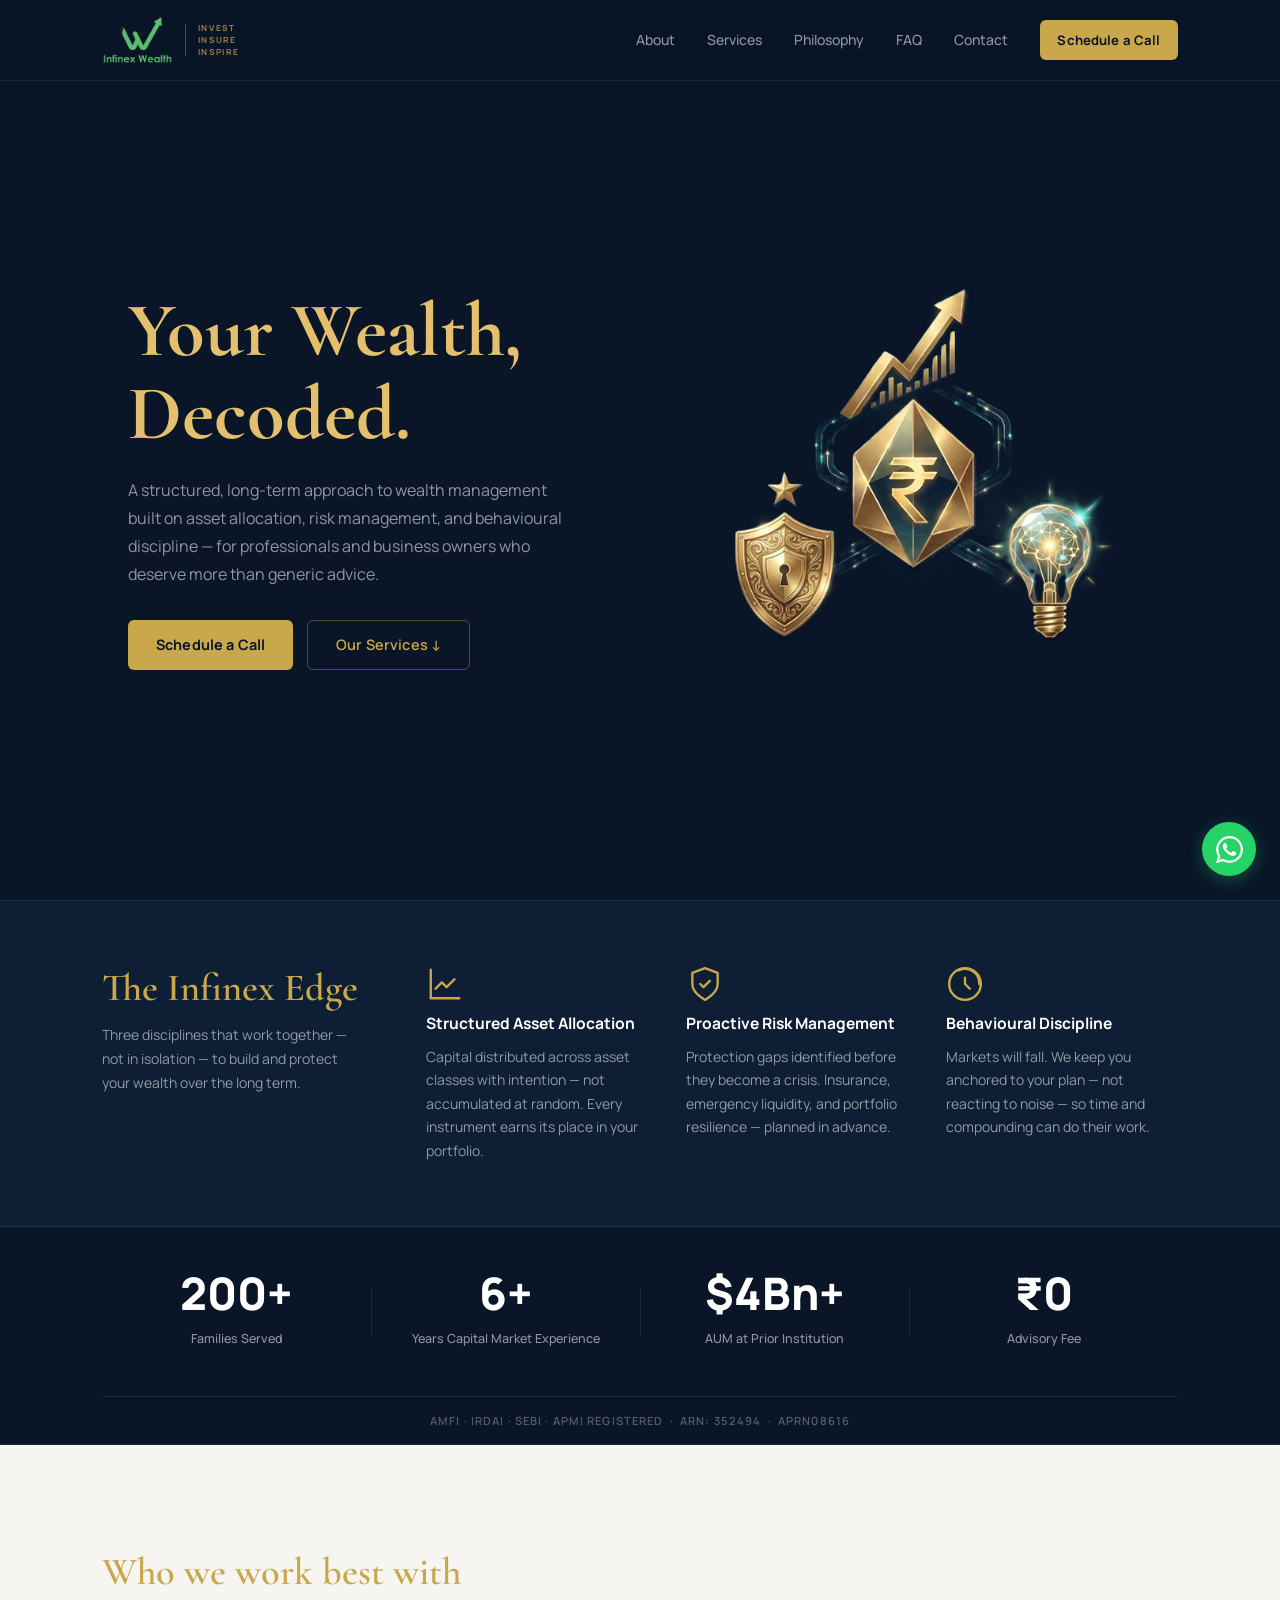
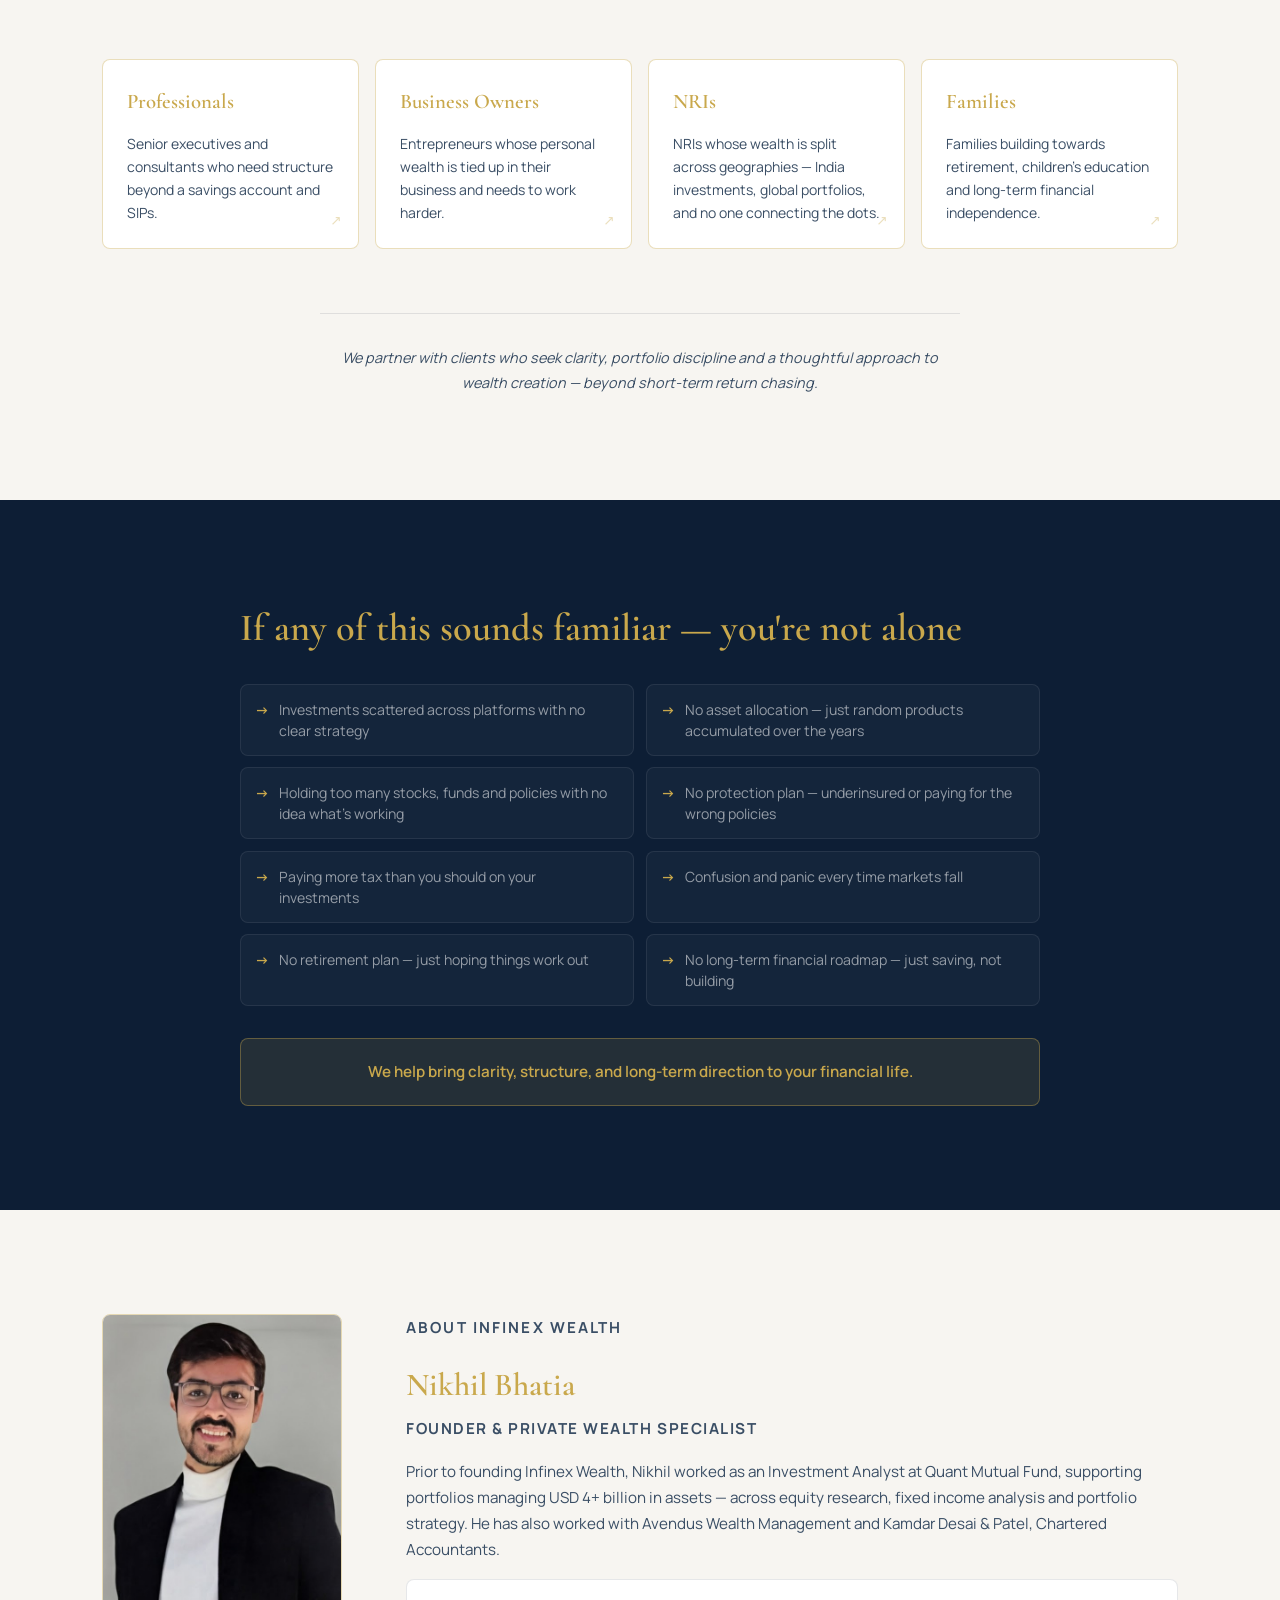
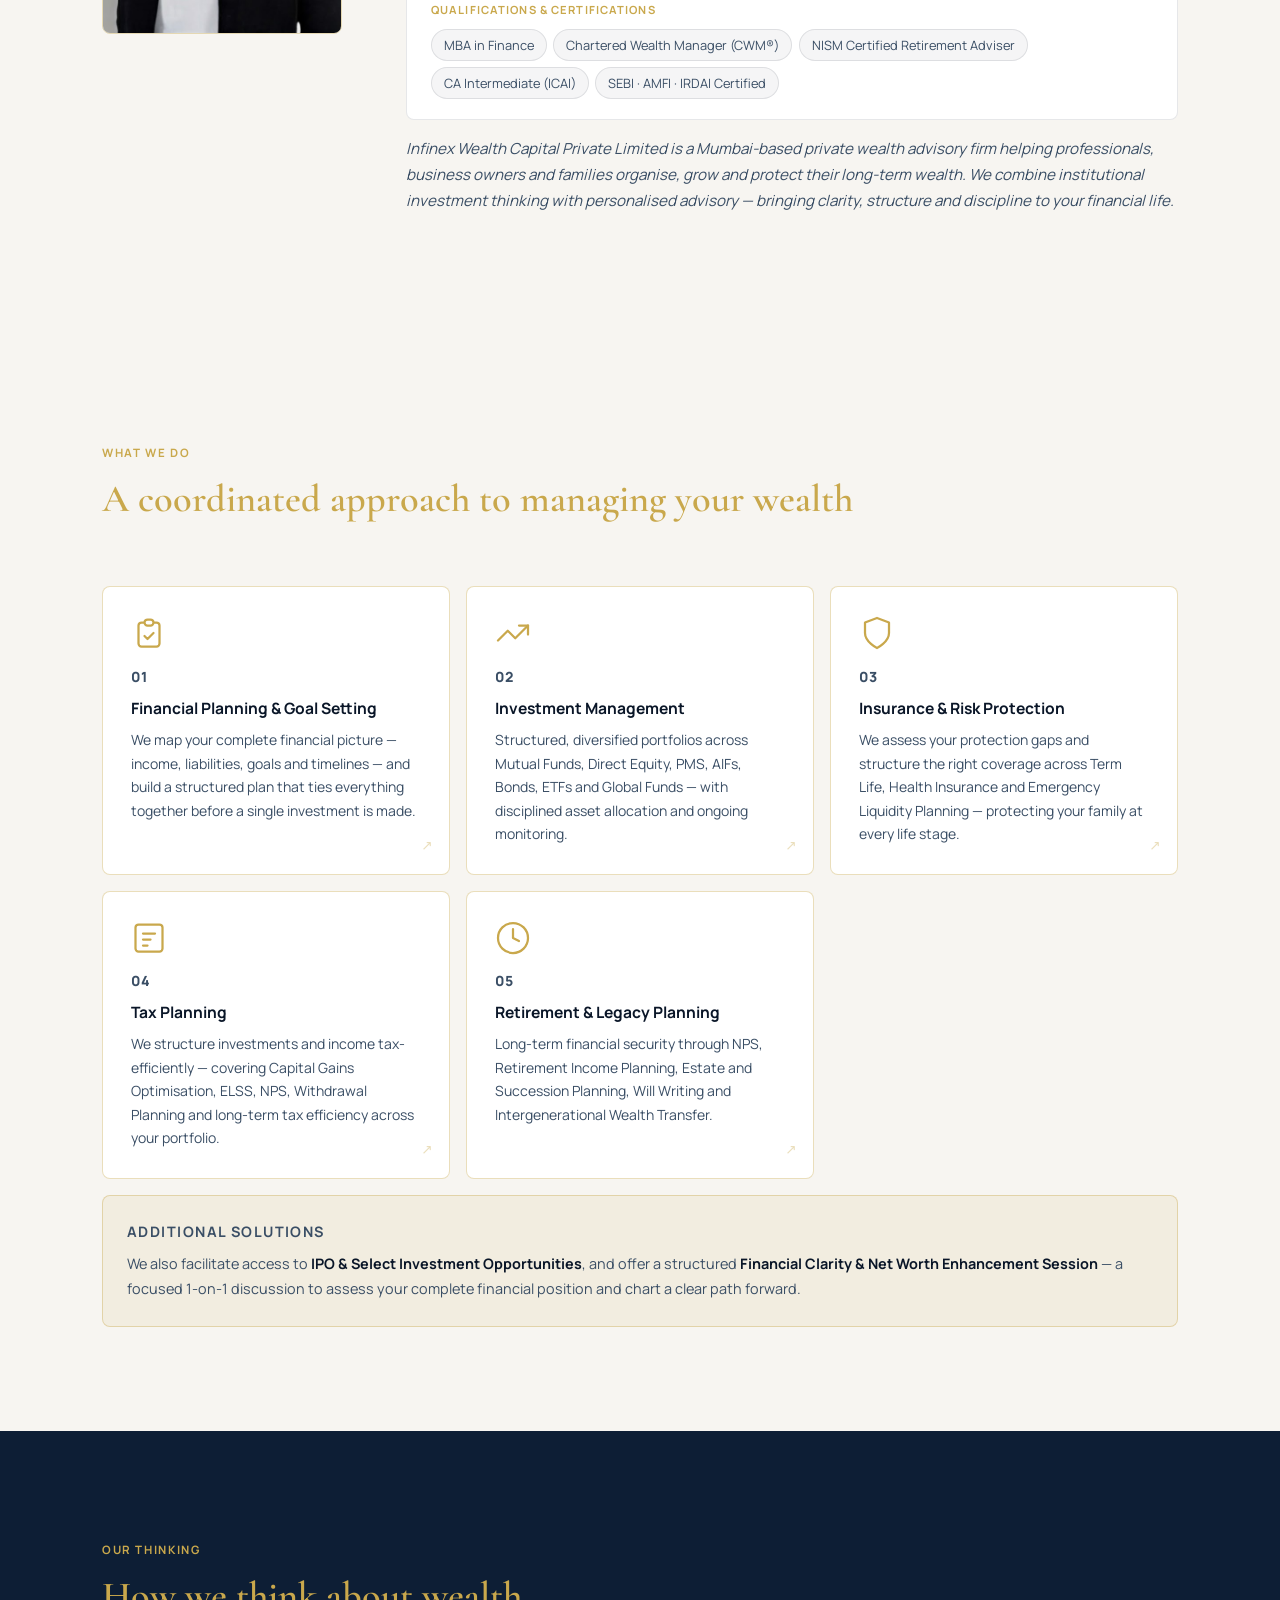
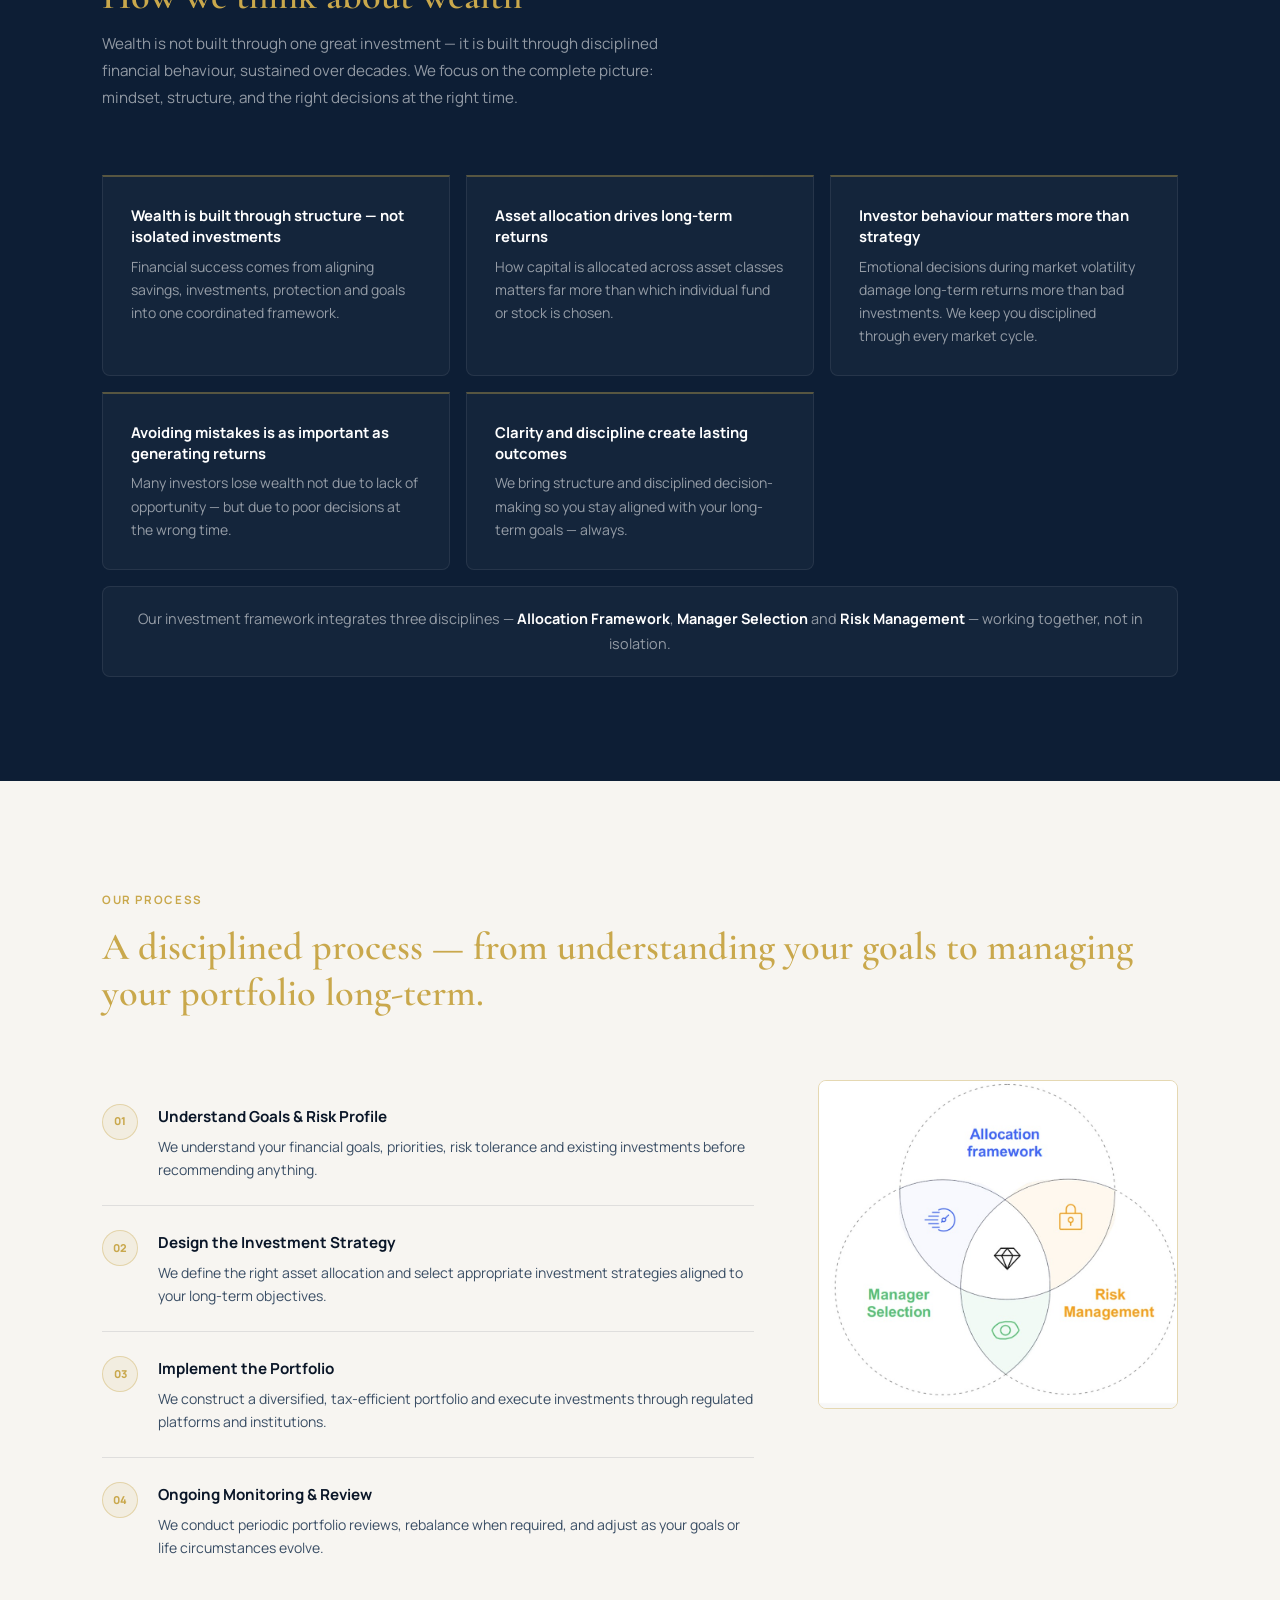
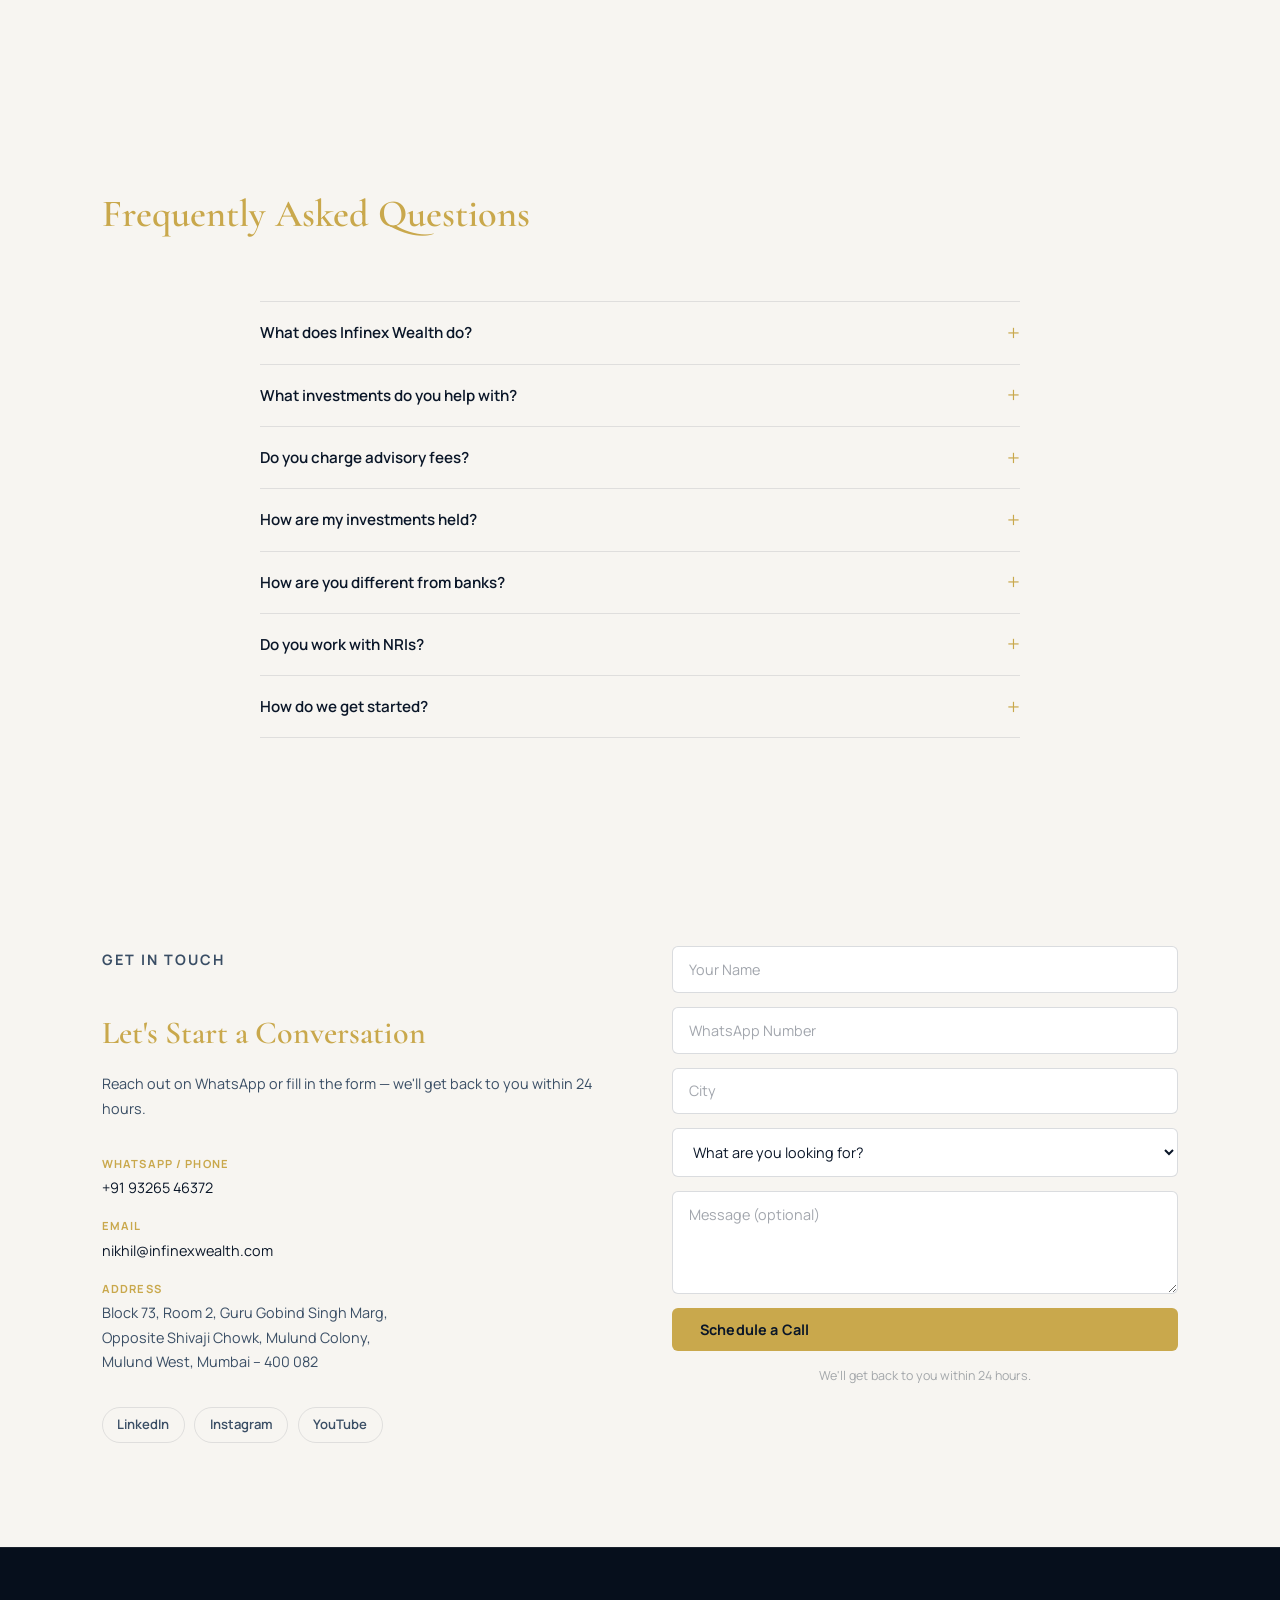
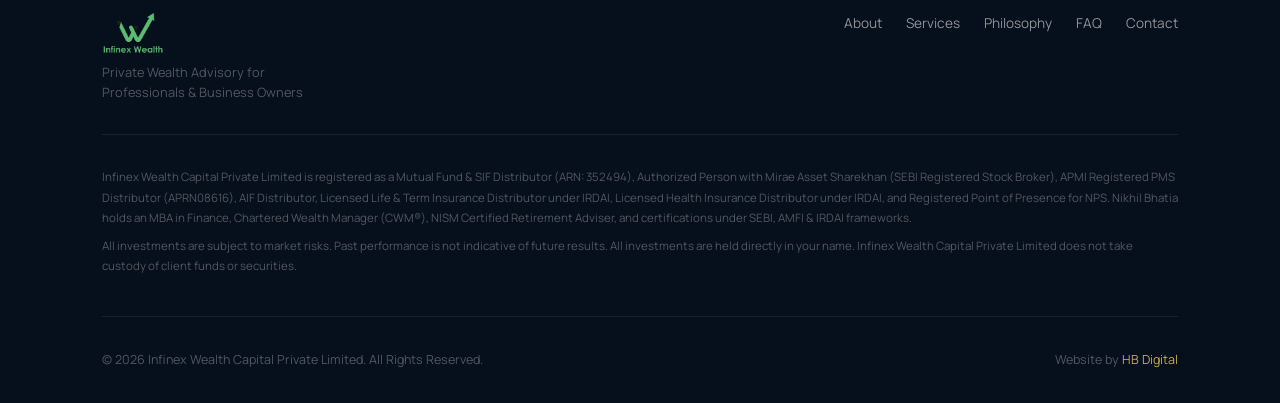
==== commit 80cd567d: "style: tagline as stacked lockup beside logo; switch hero image to PNG" ====
--- a/index.html
+++ b/index.html
@@ -48,6 +48,12 @@
   <div class="container nav-inner">
     <a href="#" class="logo">
       <img src="images/logo.png" alt="Infinex Wealth" class="logo-img">
+      <span class="logo-divider"></span>
+      <span class="logo-tagline">
+        <span>Invest</span>
+        <span>Insure</span>
+        <span>Inspire</span>
+      </span>
     </a>
     <button class="nav-toggle" id="navToggle" aria-label="Toggle menu">&#9776;</button>
     <ul class="nav-links" id="navLinks">
@@ -76,9 +82,8 @@
     </div>
     <div class="hero-visual">
       <div class="hero-image">
-        <img src="images/hero-building.jpg" alt="Invest, Insure, Inspire — Infinex Wealth">
-      </div>
-      <div class="hero-tagline"><span>Invest</span><span class="tag-sep">|</span><span>Insure</span><span class="tag-sep">|</span><span>Inspire</span></div>
+        <img src="images/hero-building.png" alt="Invest, Insure, Inspire — Infinex Wealth">
+      </div>
     </div>
   </div>
 </section>
--- a/style.css
+++ b/style.css
@@ -111,12 +111,28 @@
 .navbar.scrolled { box-shadow: 0 4px 32px rgba(0,0,0,0.5); }
 .nav-inner { display: flex; align-items: center; justify-content: space-between; }
 
-.logo { display: flex; align-items: center; }
-.logo-img { height: 52px; width: auto; }
+.logo { display: flex; align-items: center; gap: 0.75rem; }
+.logo-img { height: 48px; width: auto; }
 .logo-text {
   font-family: var(--font-display);
   font-size: 1.5rem; font-weight: 600;
   color: var(--gold); letter-spacing: 0.02em;
+}
+.logo-divider {
+  display: block;
+  width: 1px; height: 32px;
+  background: var(--gold-border);
+  flex-shrink: 0;
+}
+.logo-tagline {
+  display: flex; flex-direction: column; gap: 0.08rem;
+}
+.logo-tagline span {
+  display: block;
+  font-size: 0.52rem; font-weight: 700;
+  letter-spacing: 0.2em; text-transform: uppercase;
+  color: var(--gold); opacity: 0.75;
+  line-height: 1.3;
 }
 
 .nav-links { display: flex; align-items: center; gap: 2rem; }
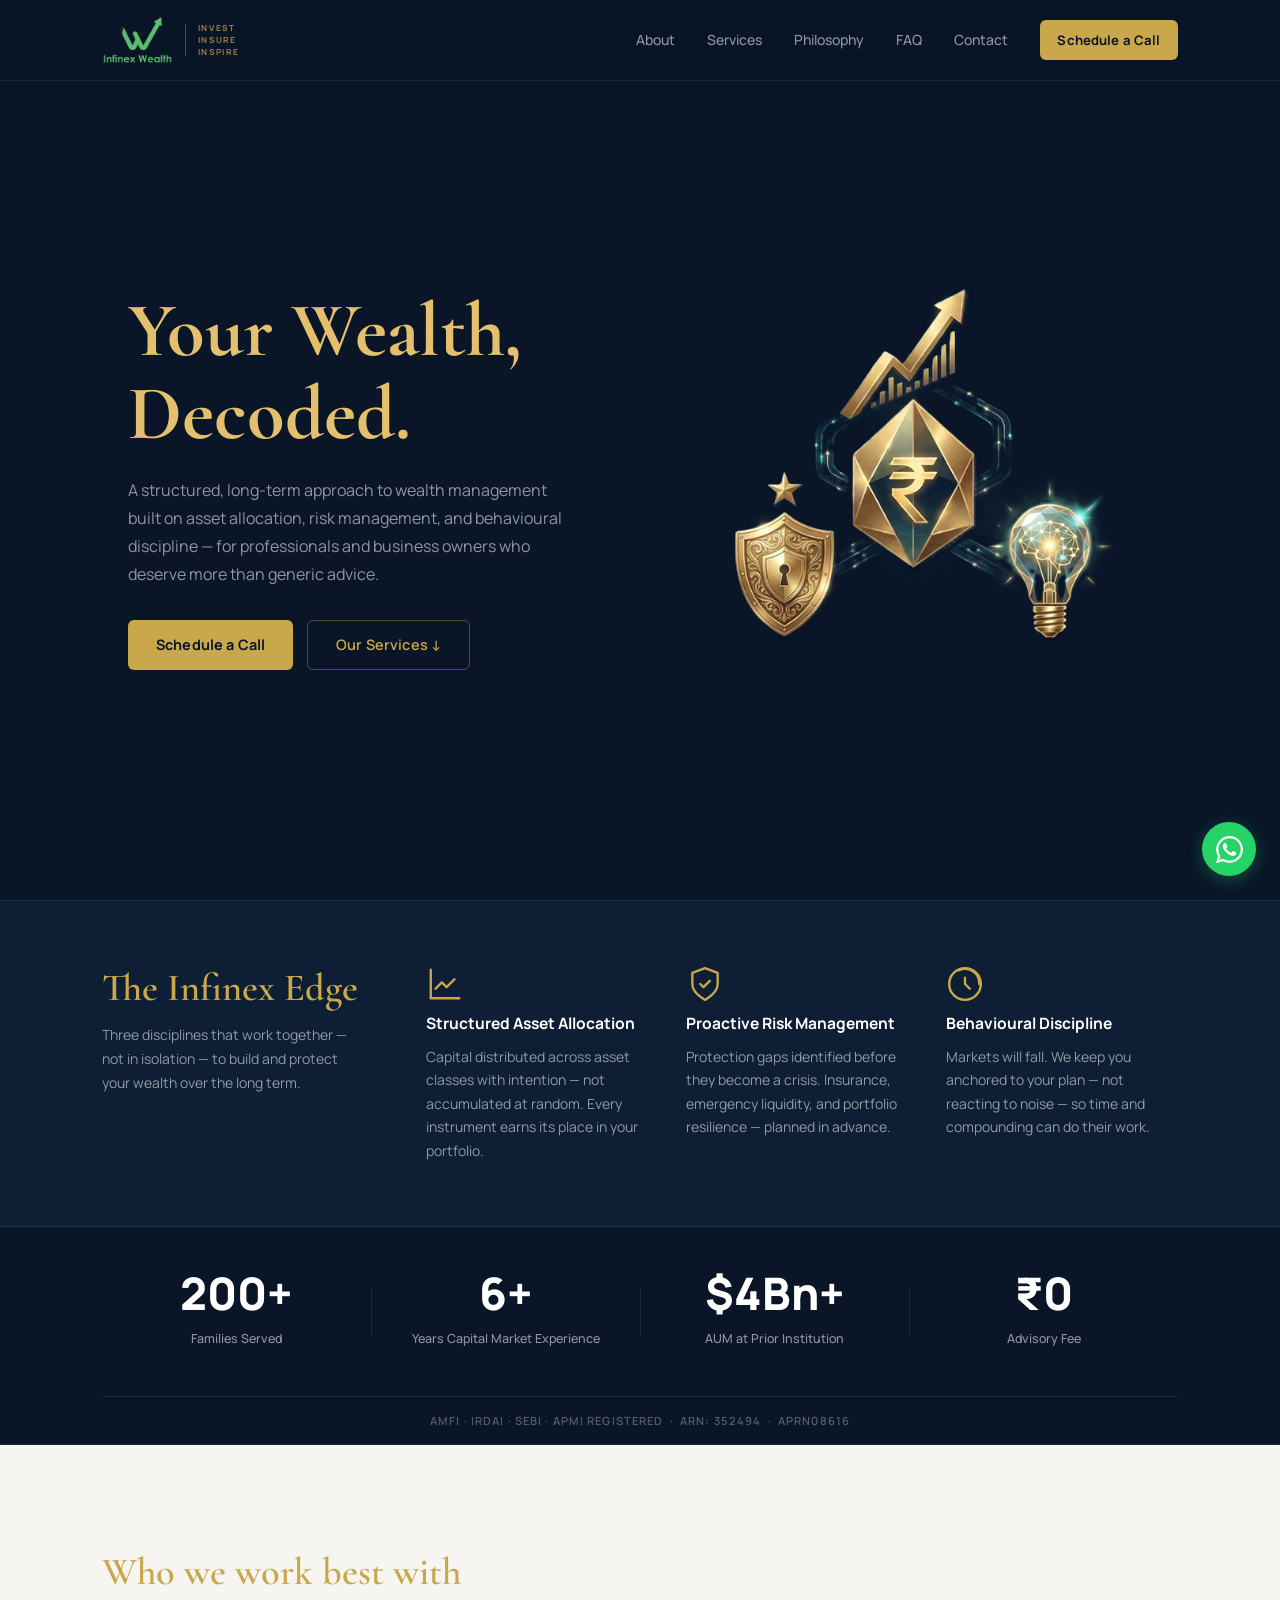
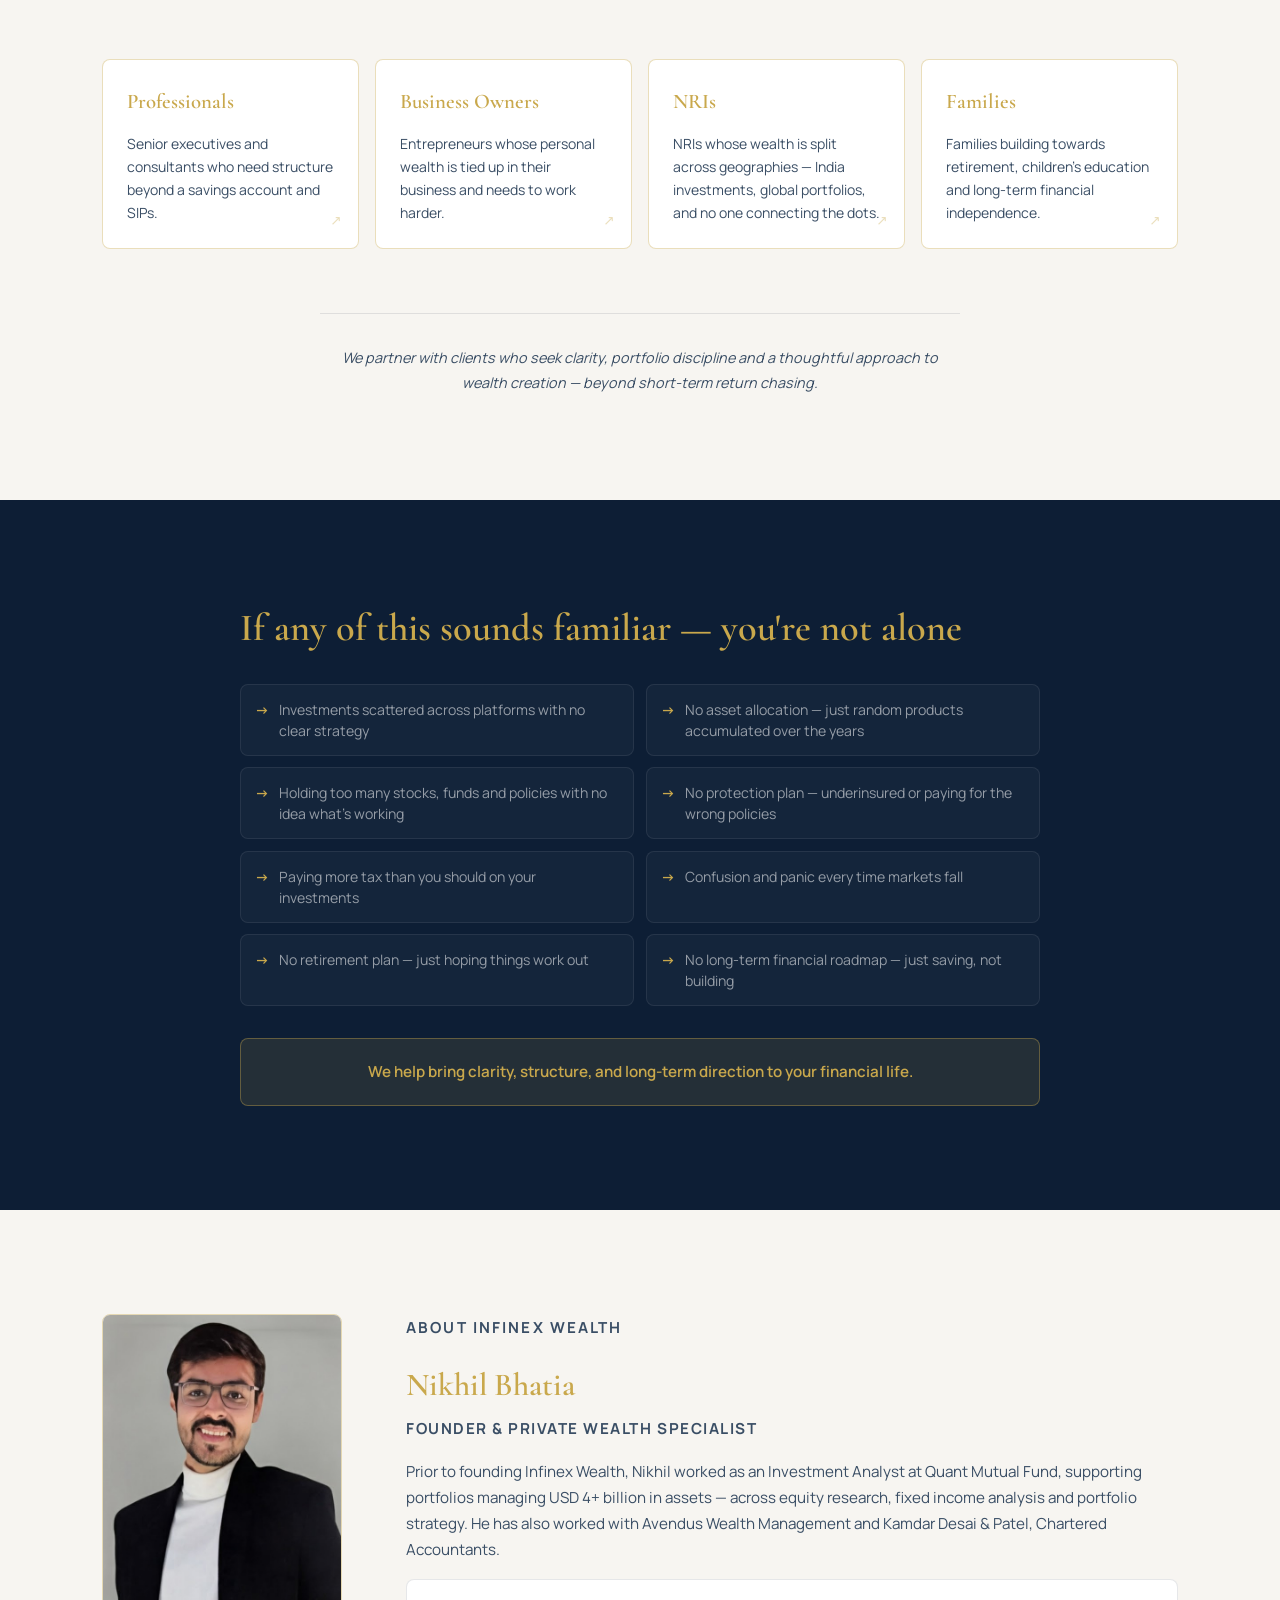
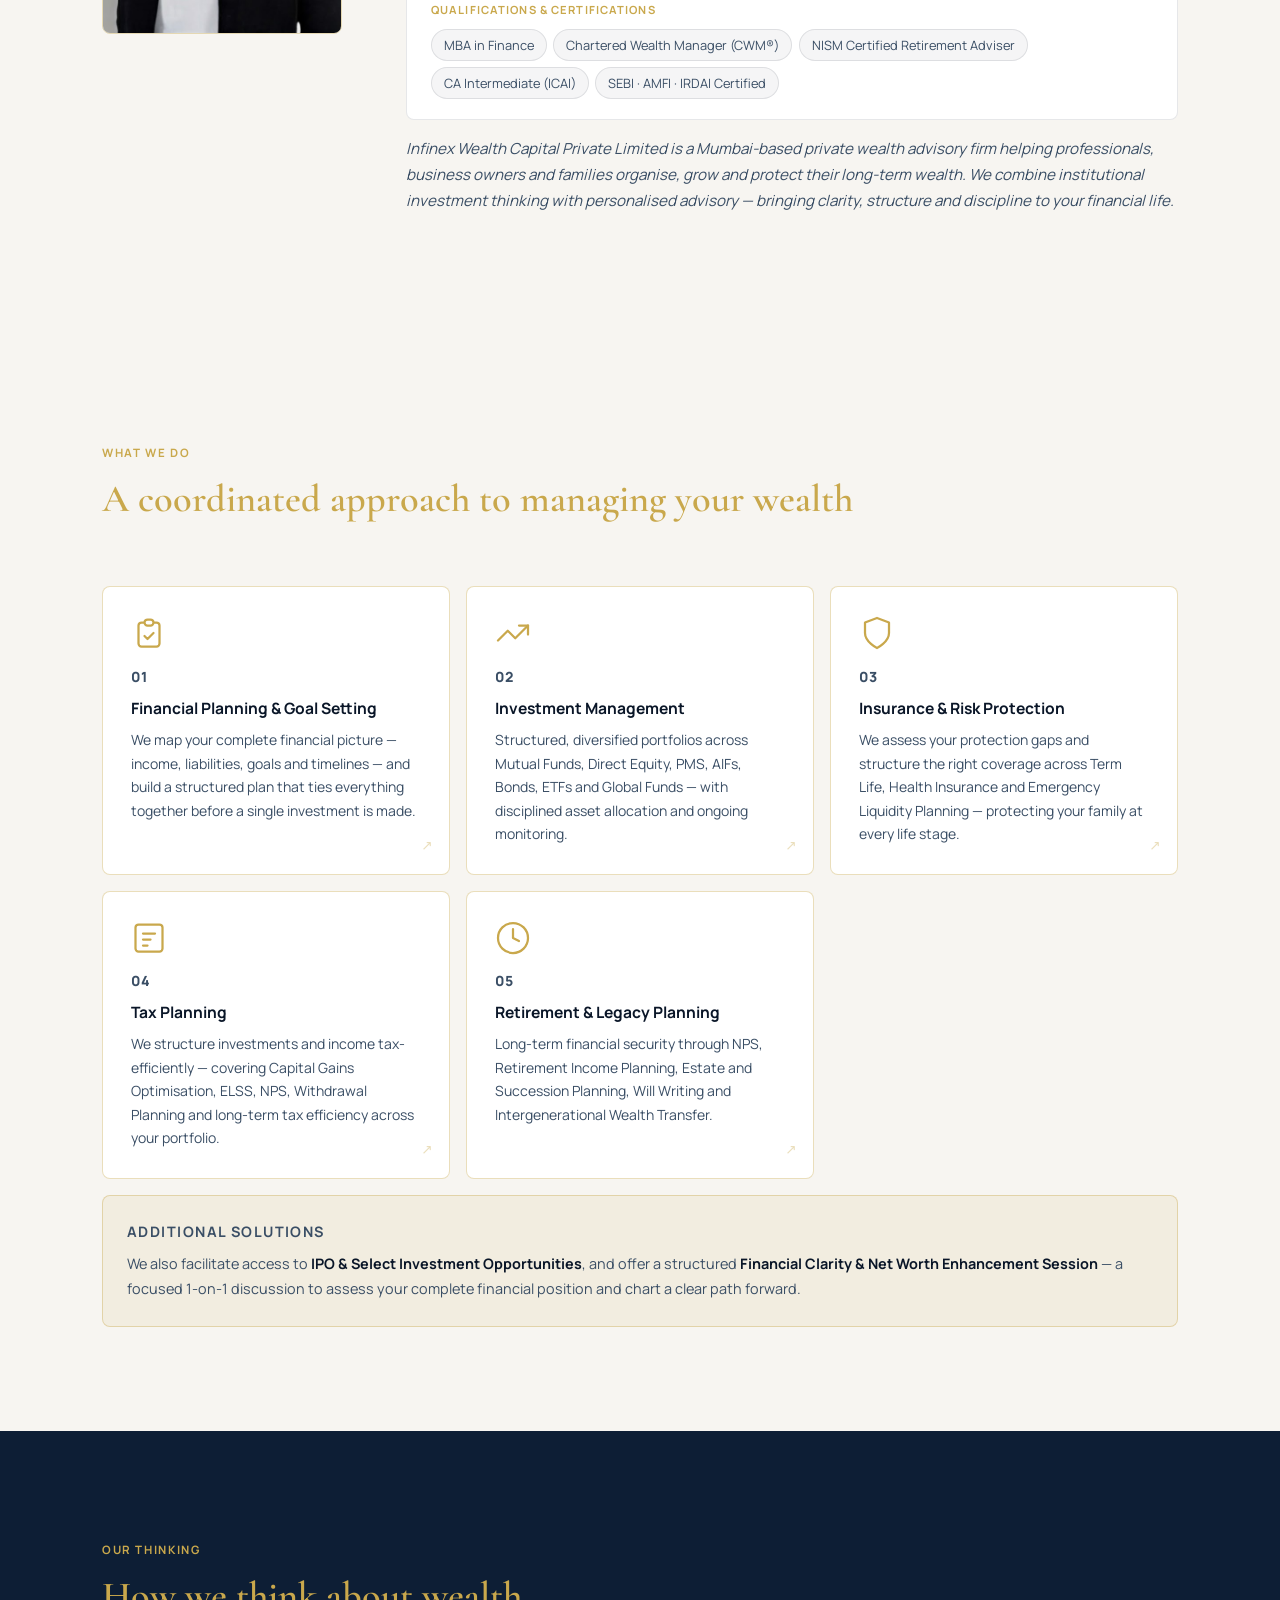
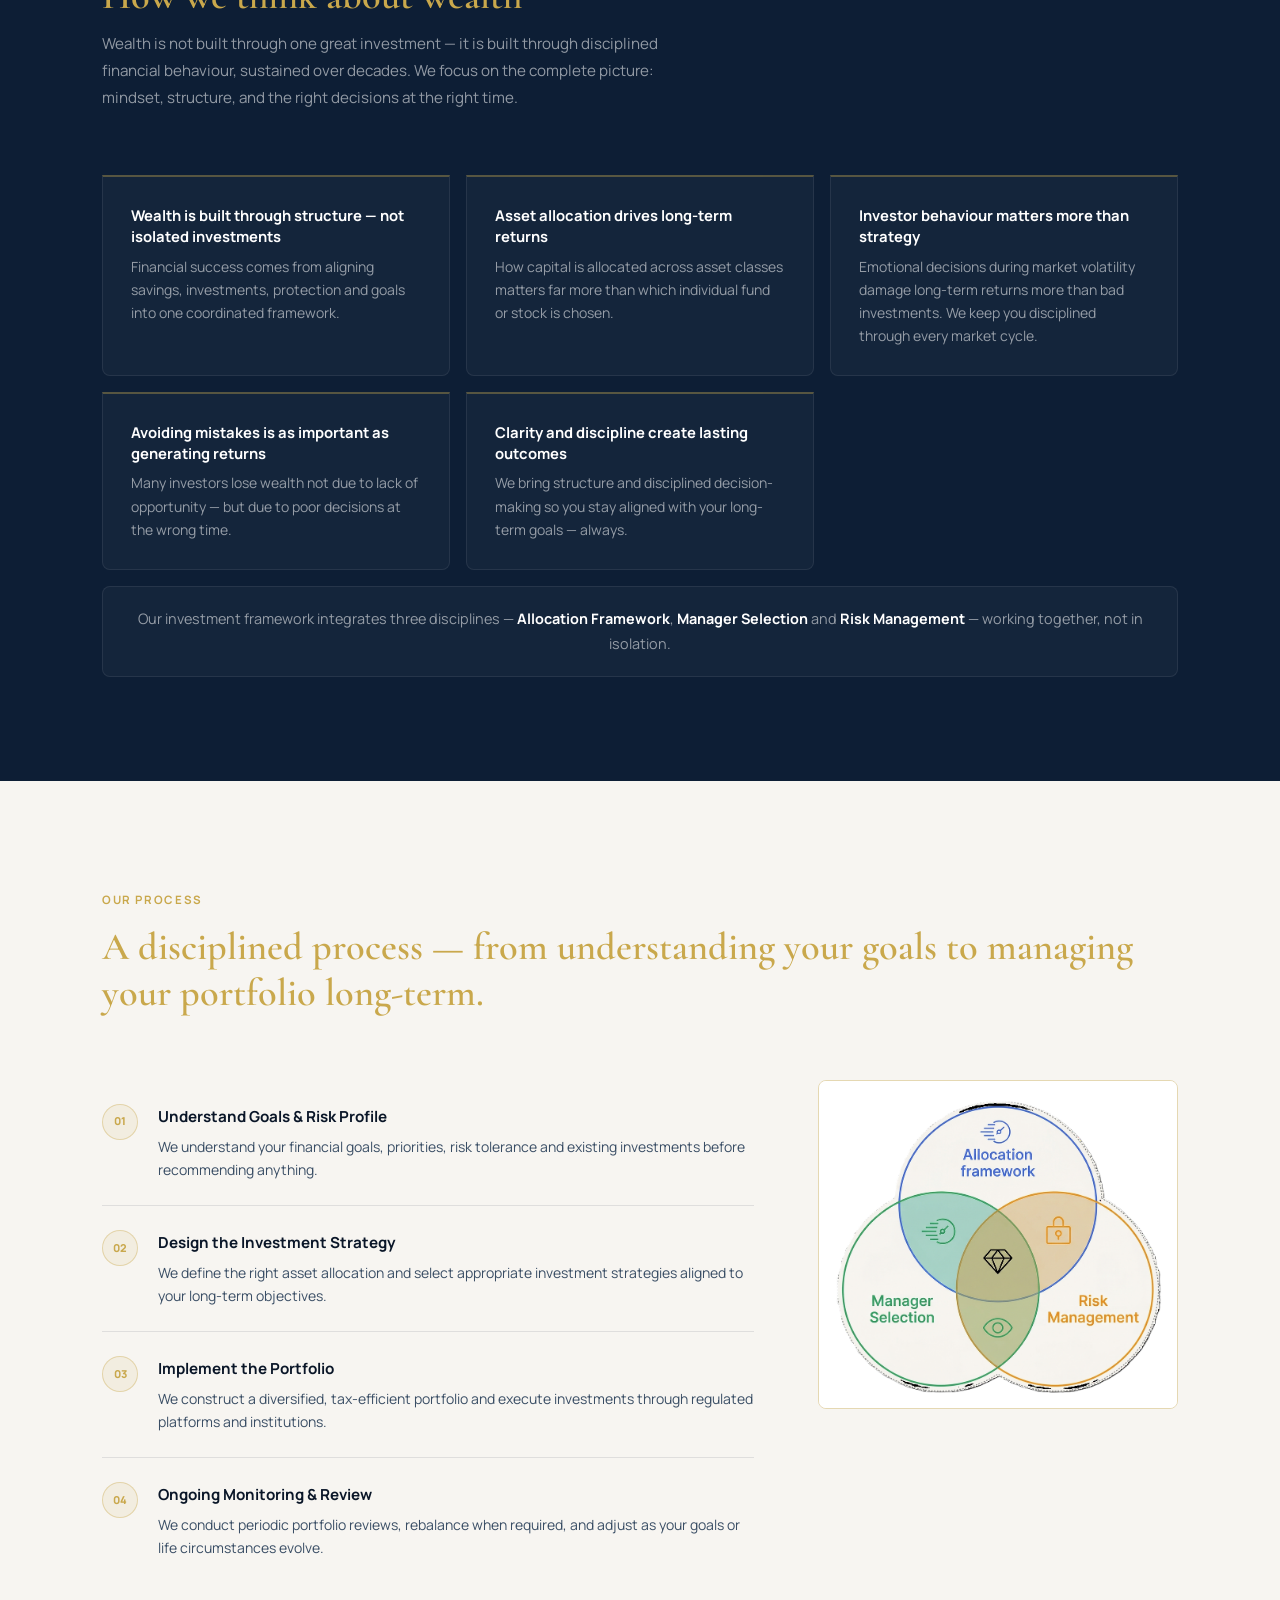
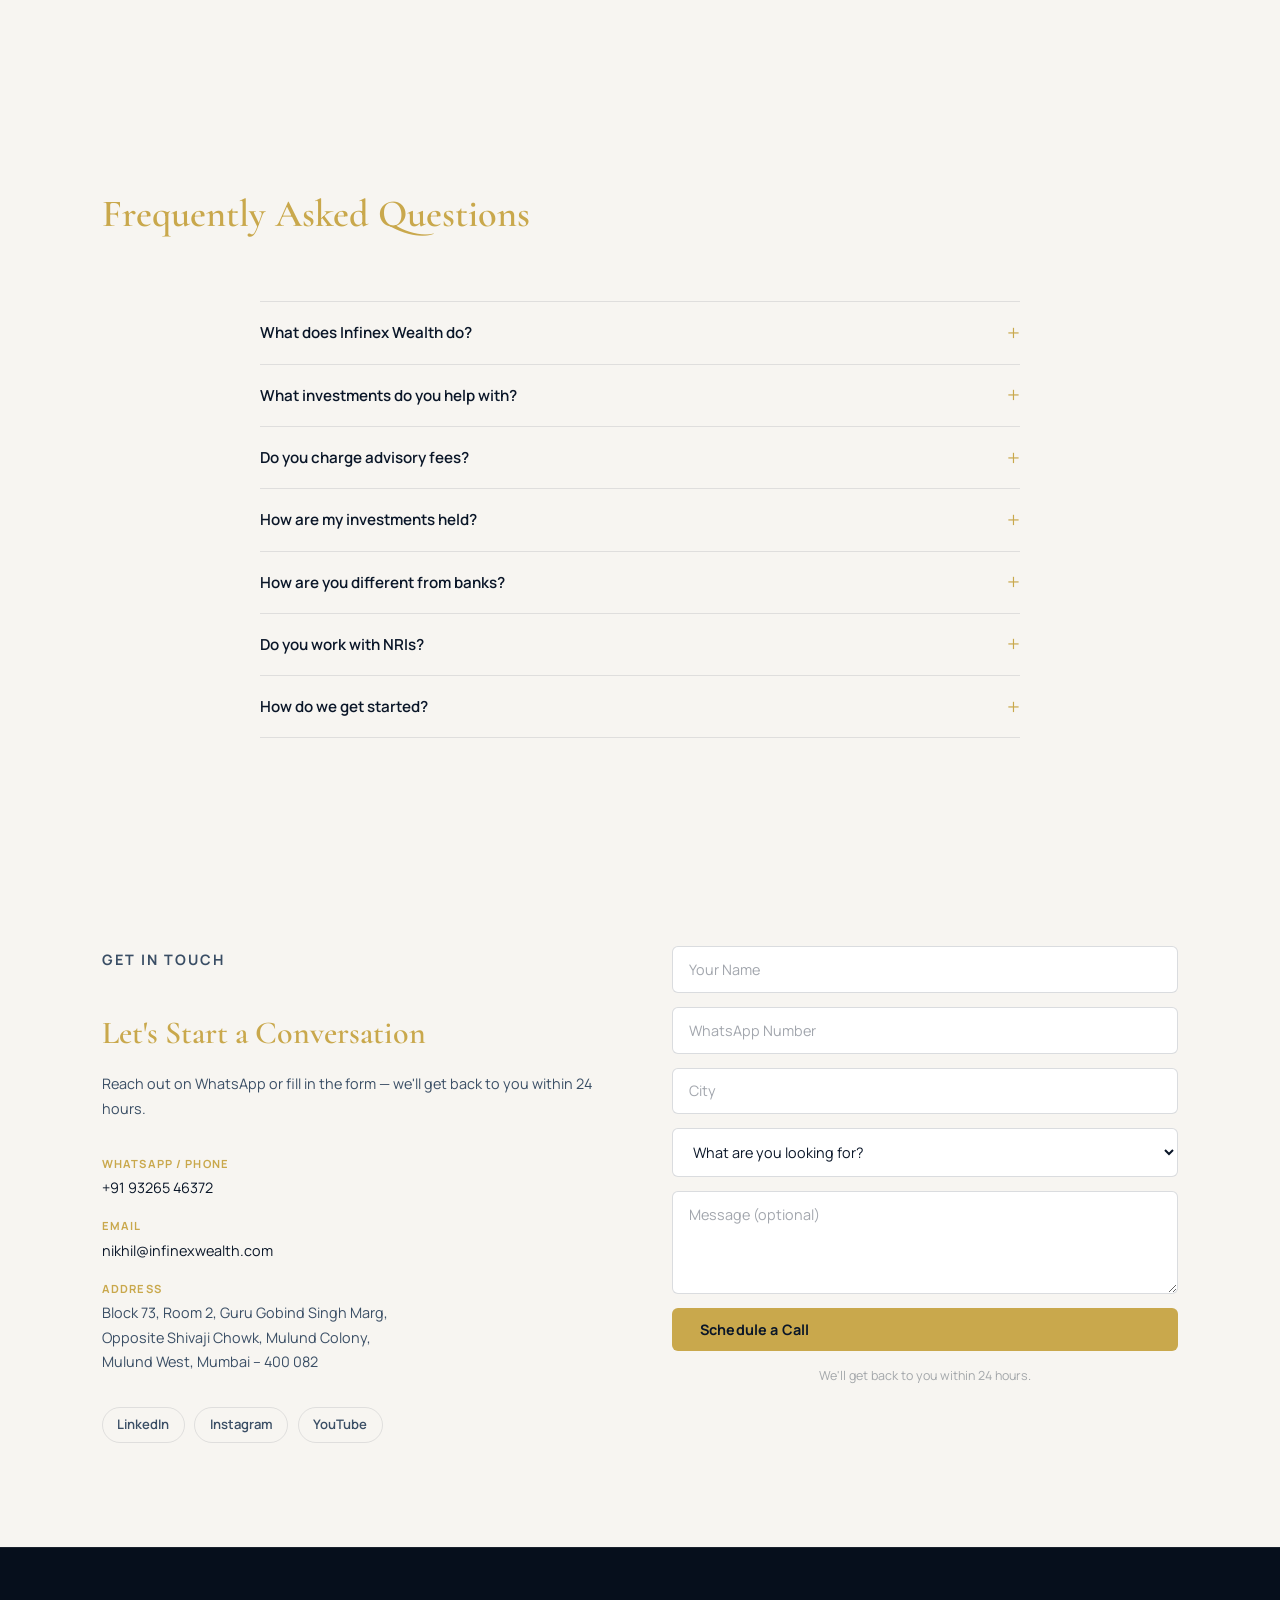
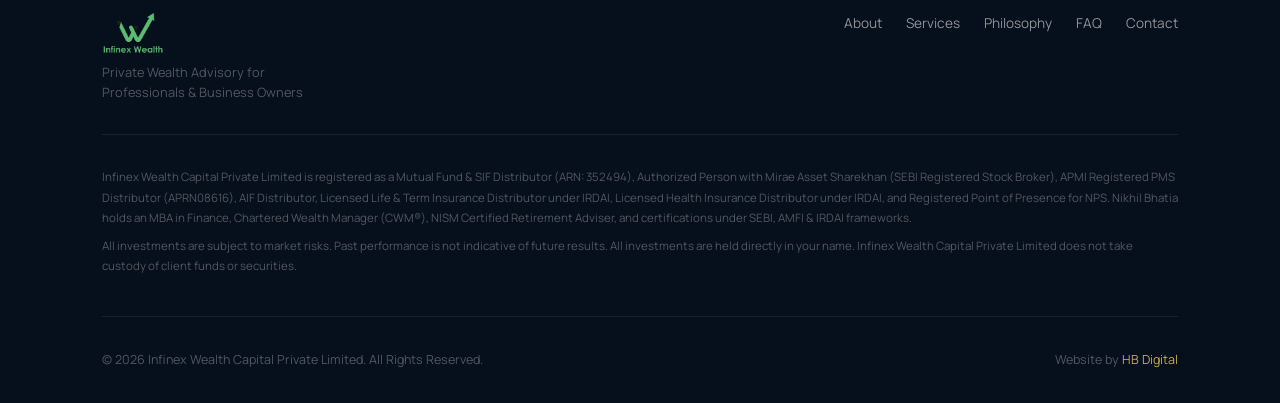
==== commit 8fc26239: "content: switch infographic to PNG (transparent background)" ====
--- a/index.html
+++ b/index.html
@@ -367,7 +367,7 @@
         </div>
       </div>
       <div class="process-visual">
-        <img src="images/infographic.jpeg" alt="Infinex Wealth Advisory Framework">
+        <img src="images/infographic.png" alt="Infinex Wealth Advisory Framework">
       </div>
     </div>
   </div>
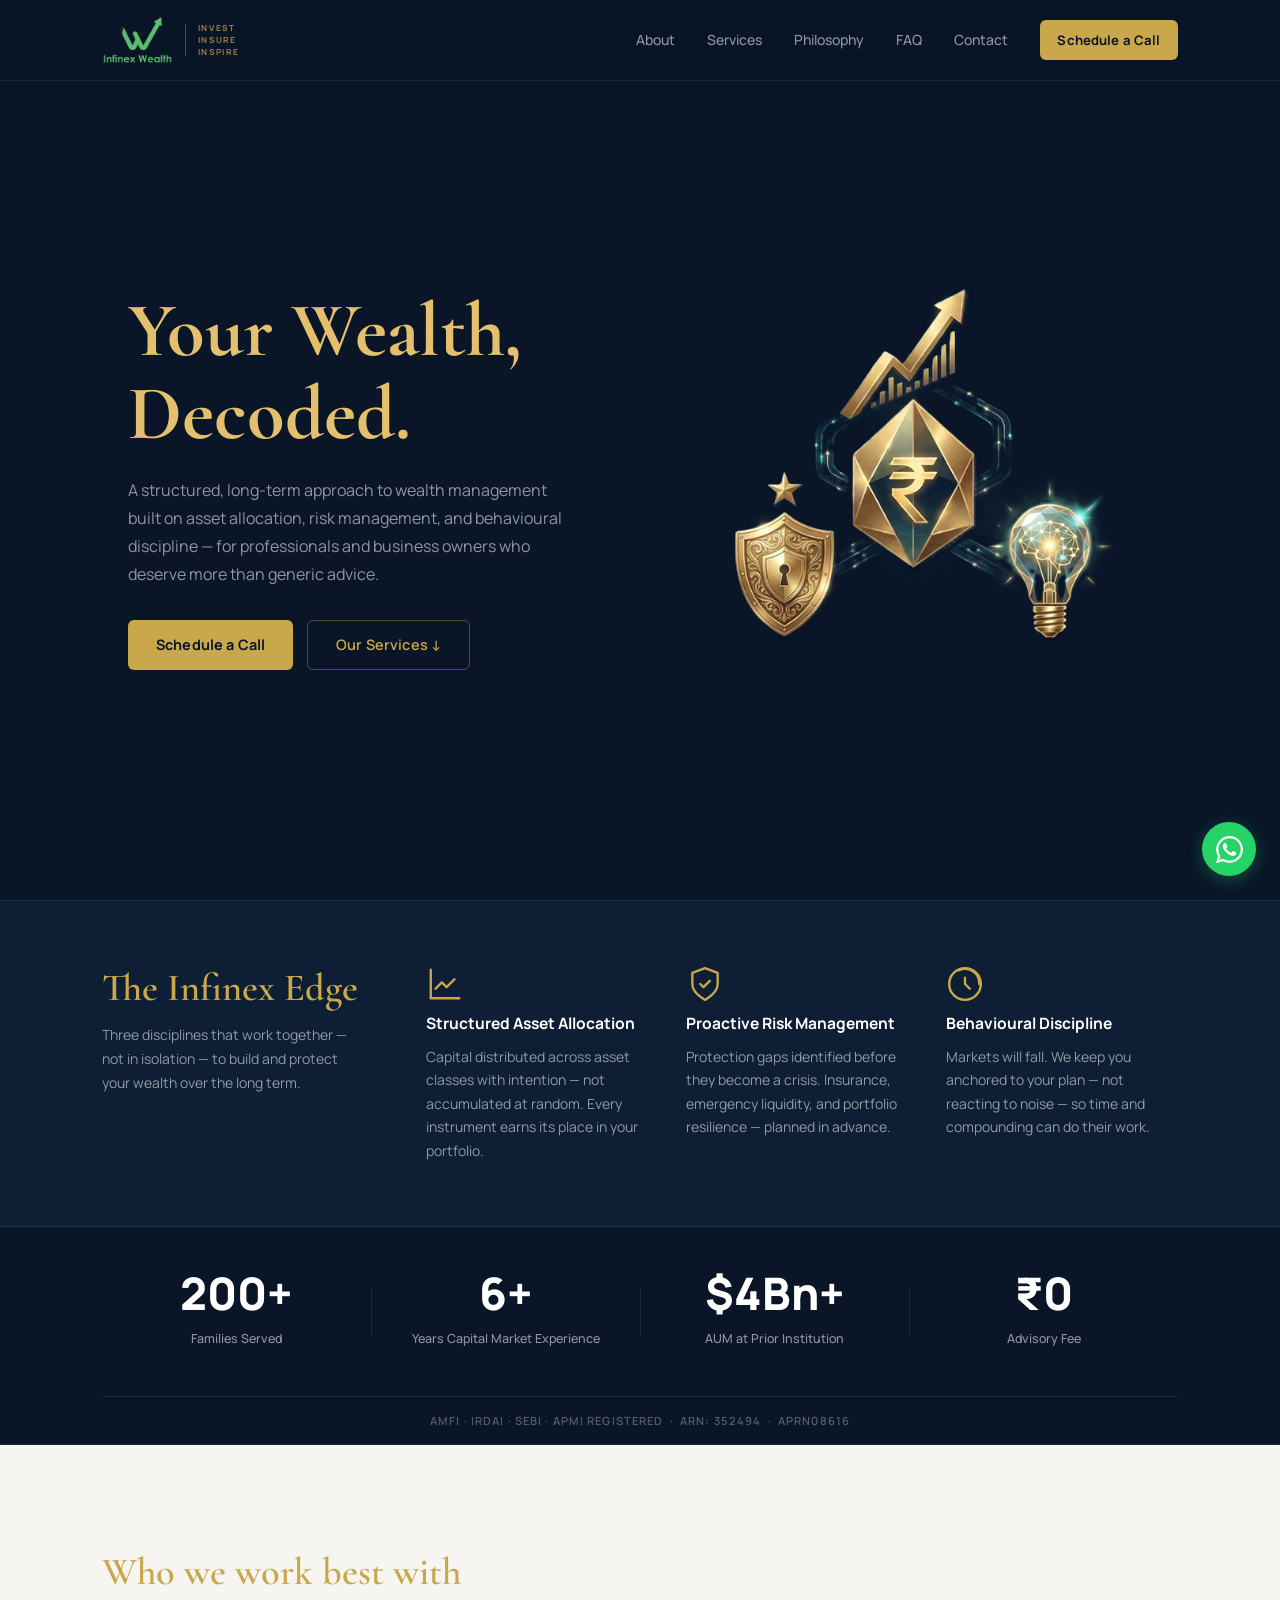
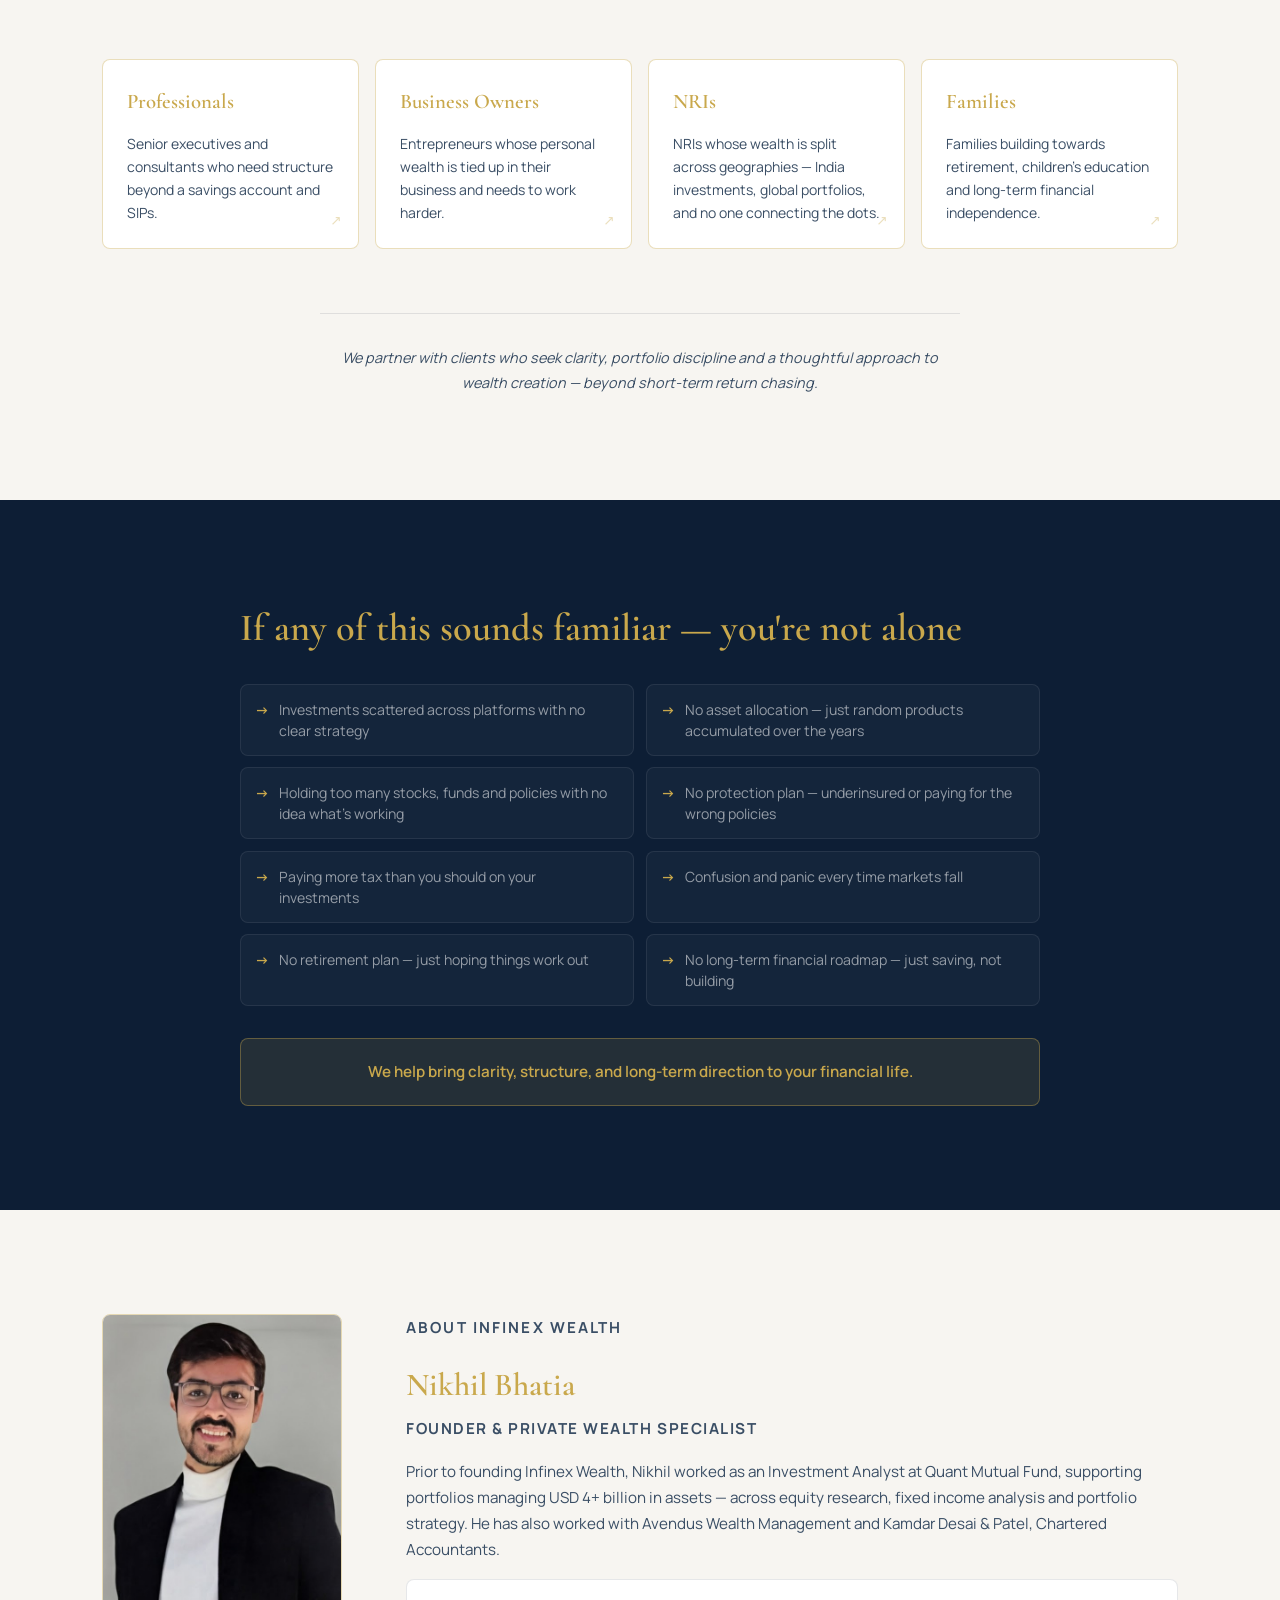
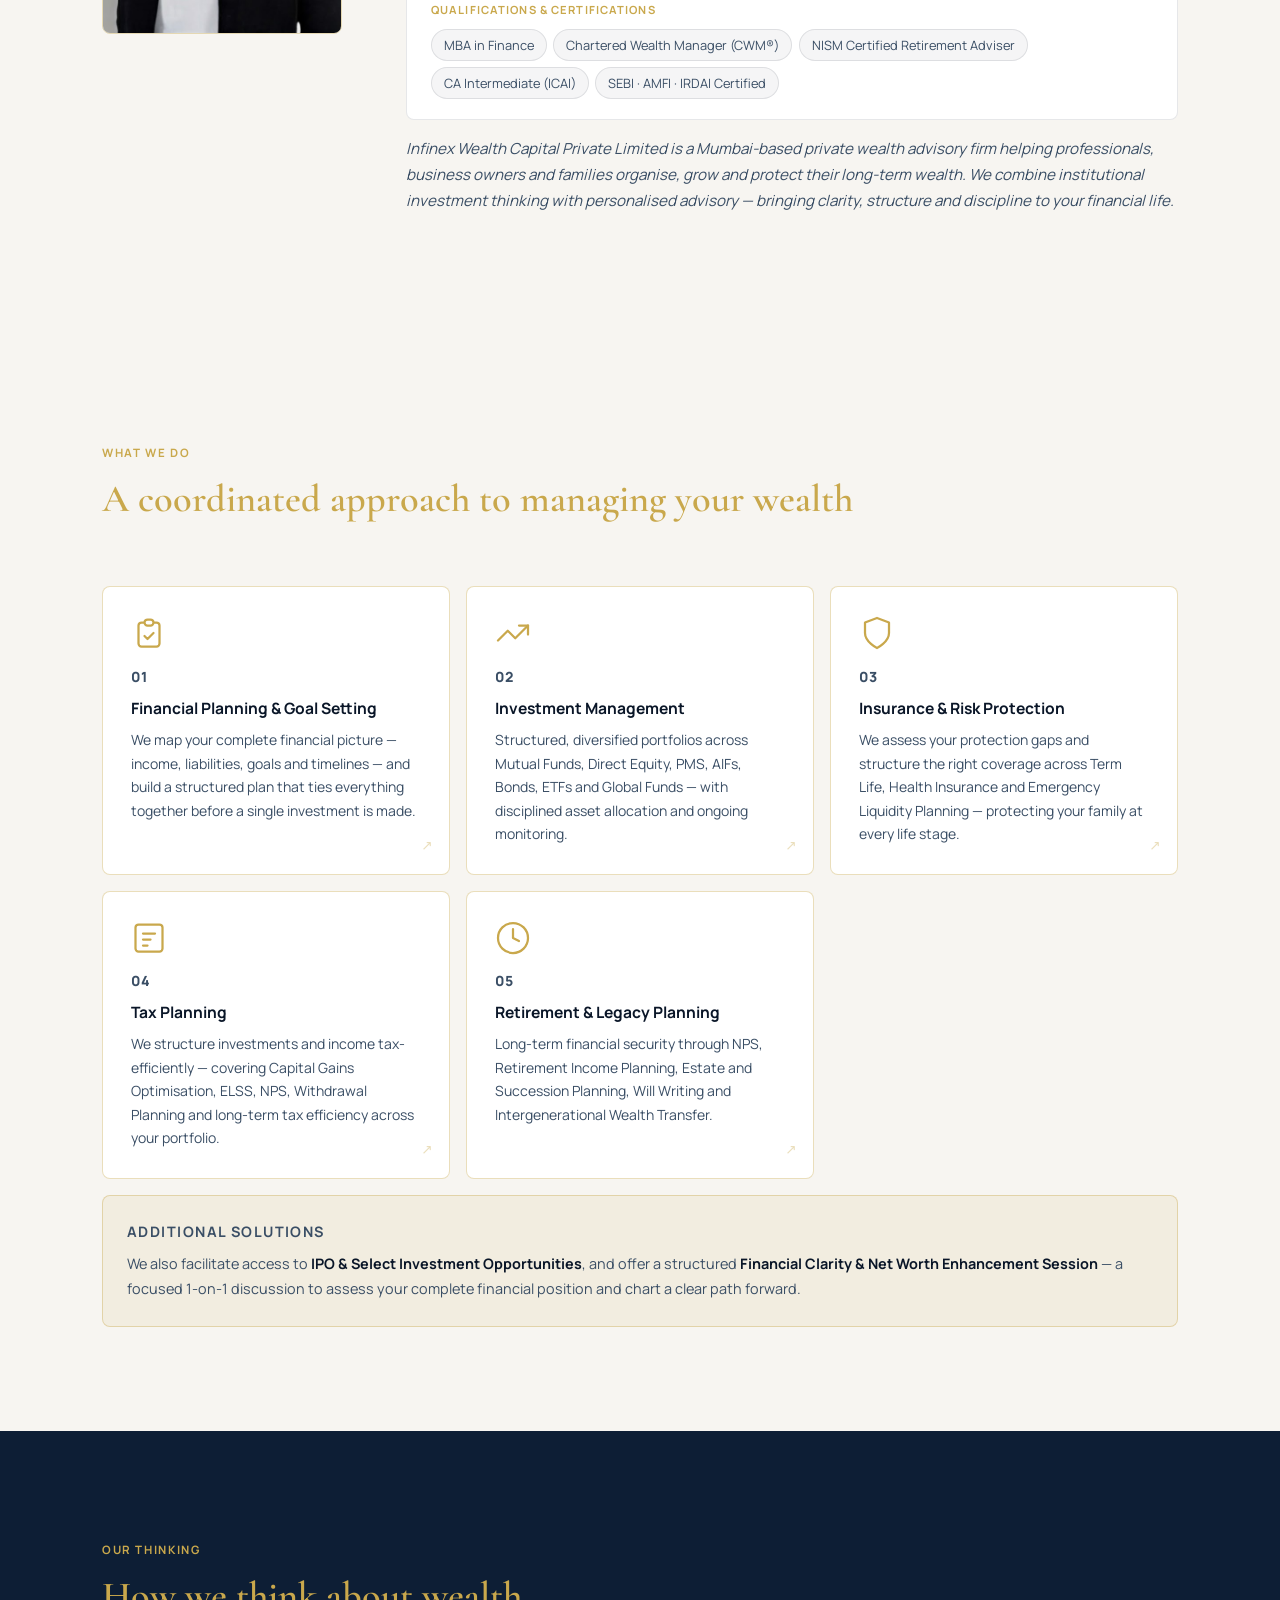
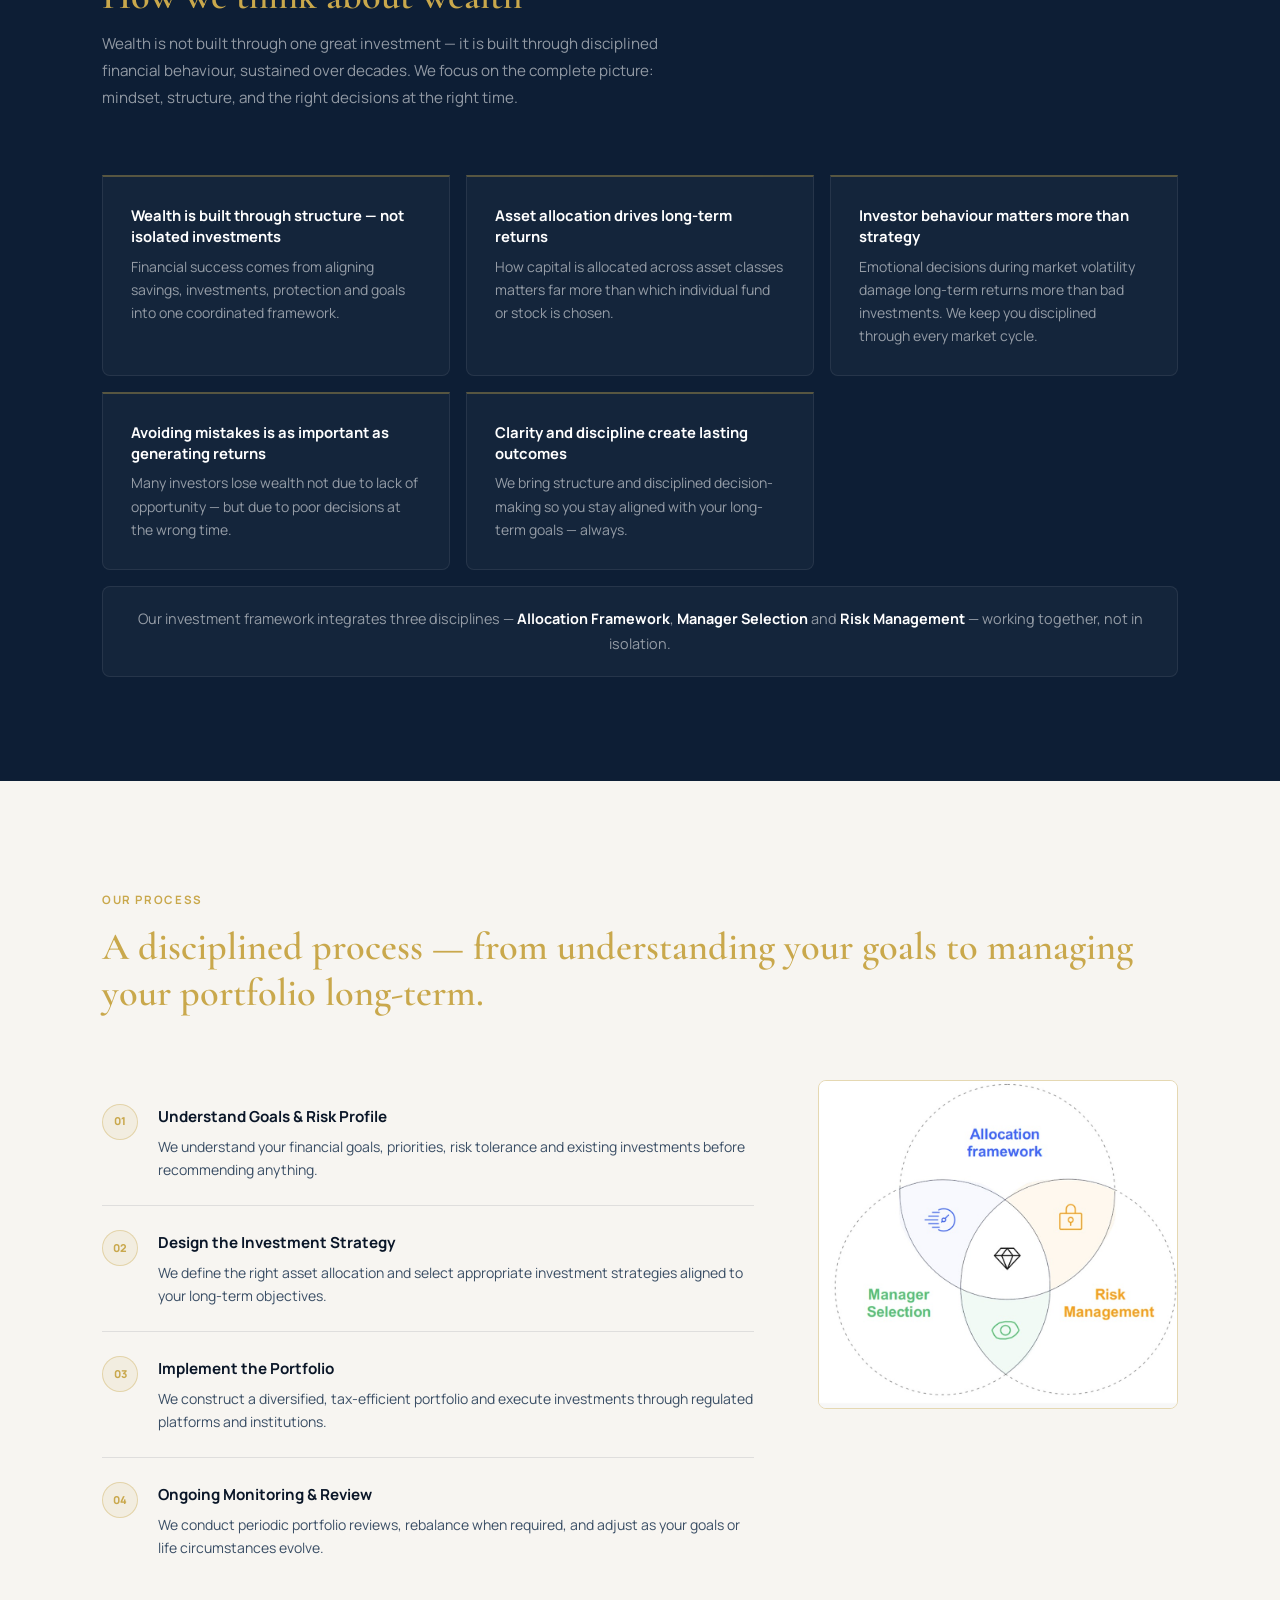
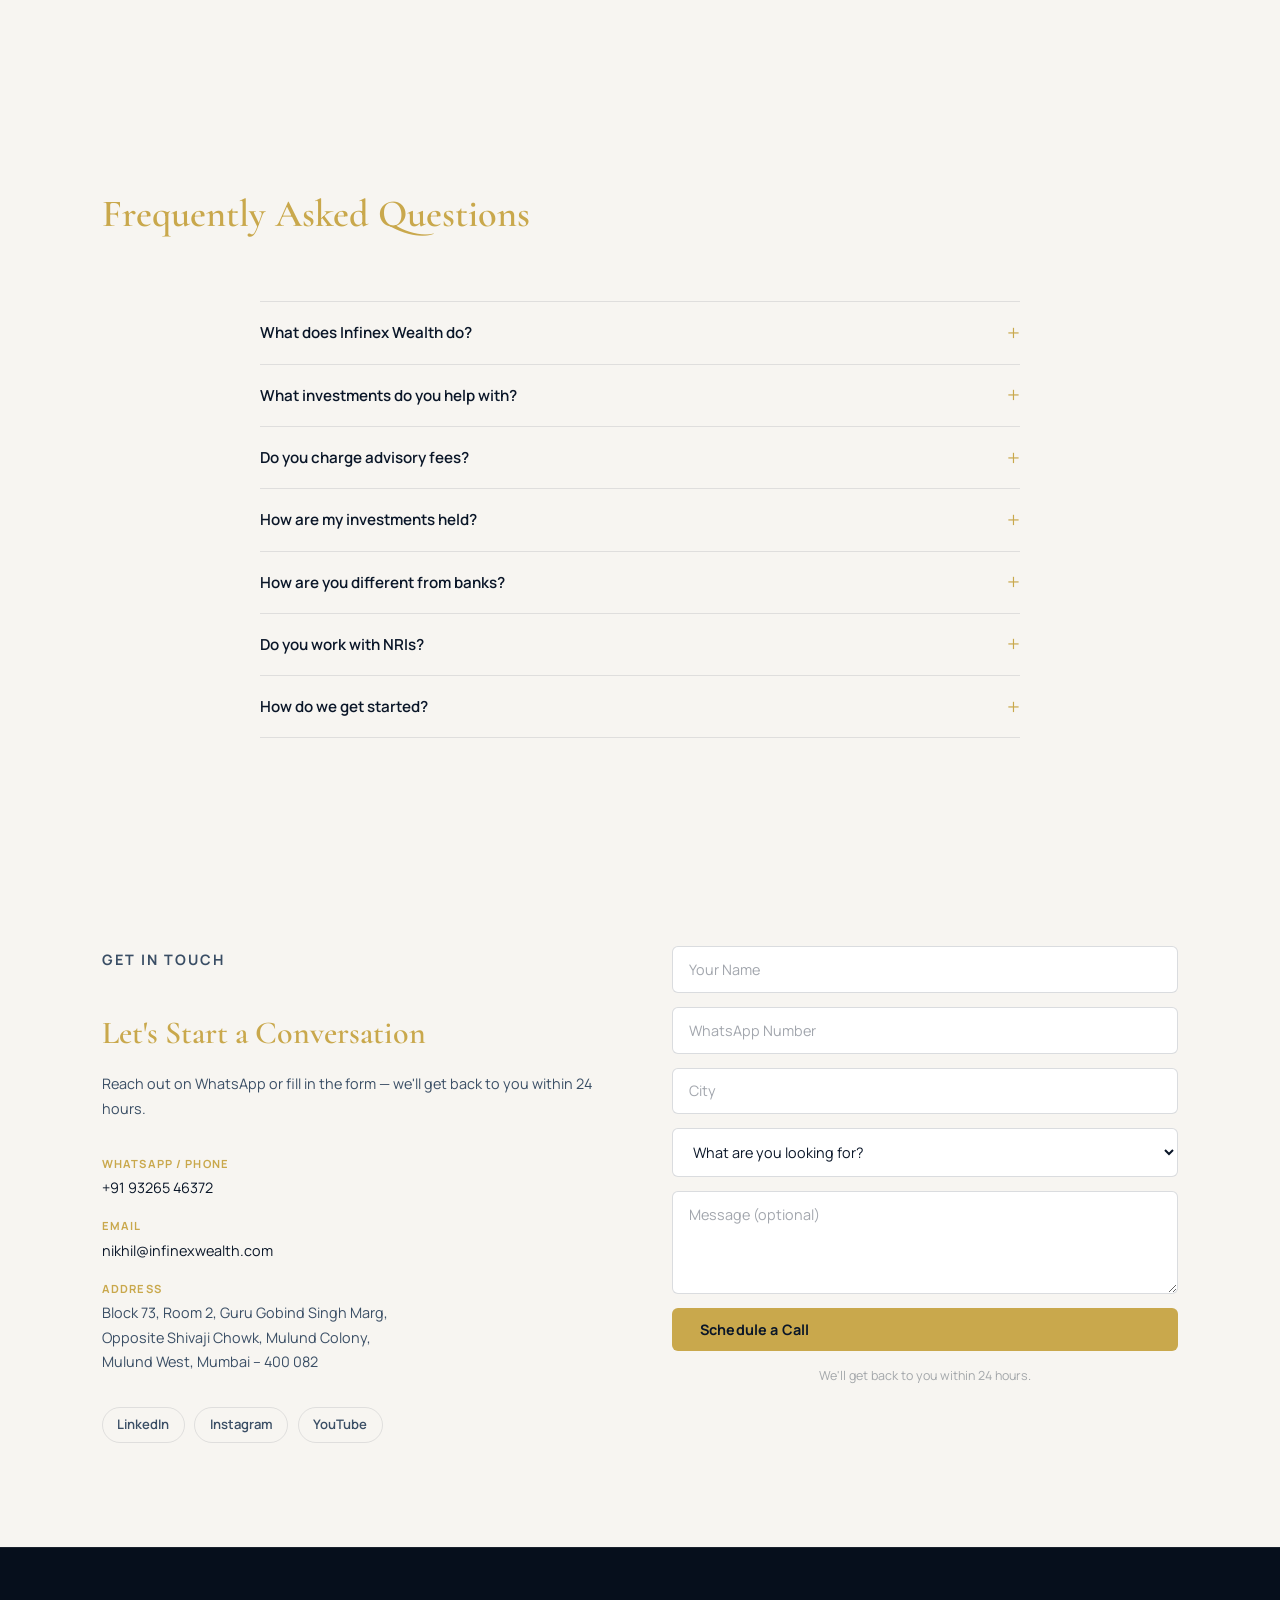
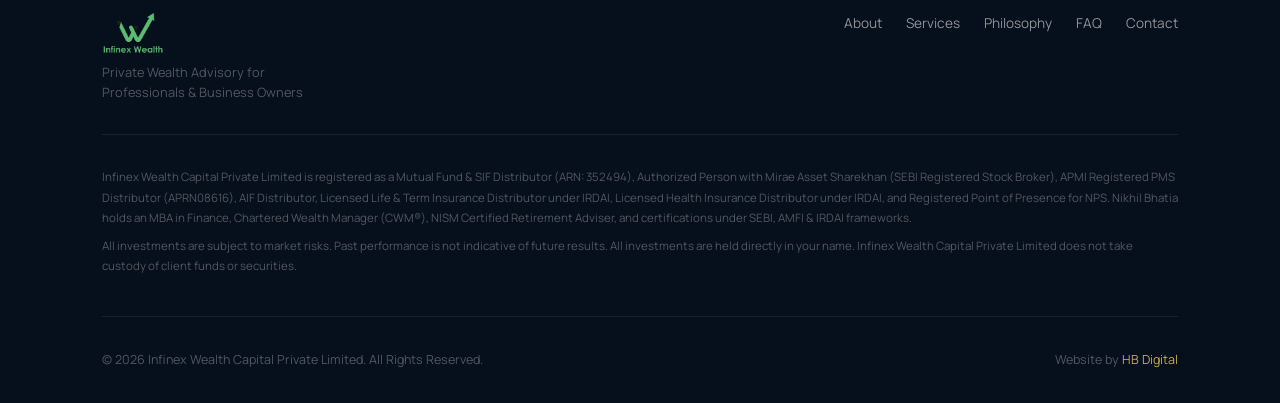
==== commit c26db562: "content: revert infographic back to JPEG" ====
--- a/index.html
+++ b/index.html
@@ -367,7 +367,7 @@
         </div>
       </div>
       <div class="process-visual">
-        <img src="images/infographic.png" alt="Infinex Wealth Advisory Framework">
+        <img src="images/infographic.jpeg" alt="Infinex Wealth Advisory Framework">
       </div>
     </div>
   </div>
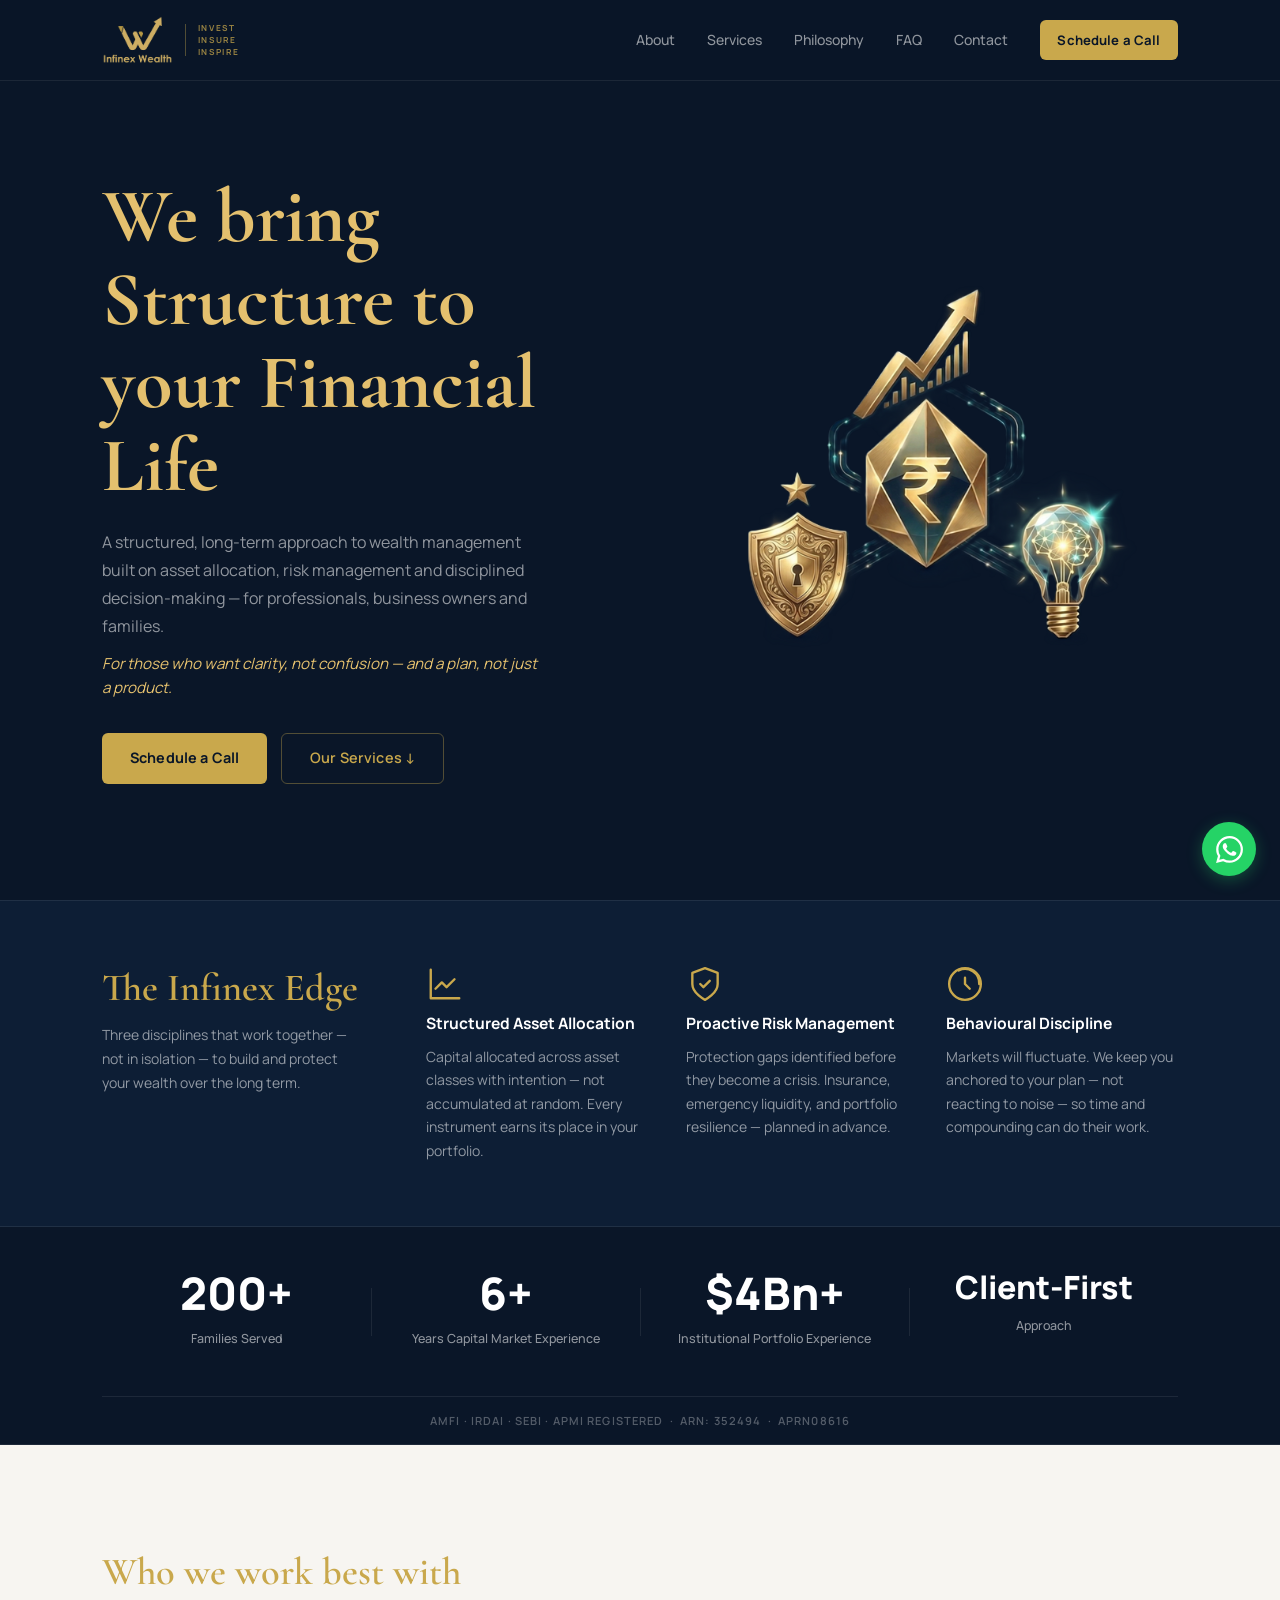
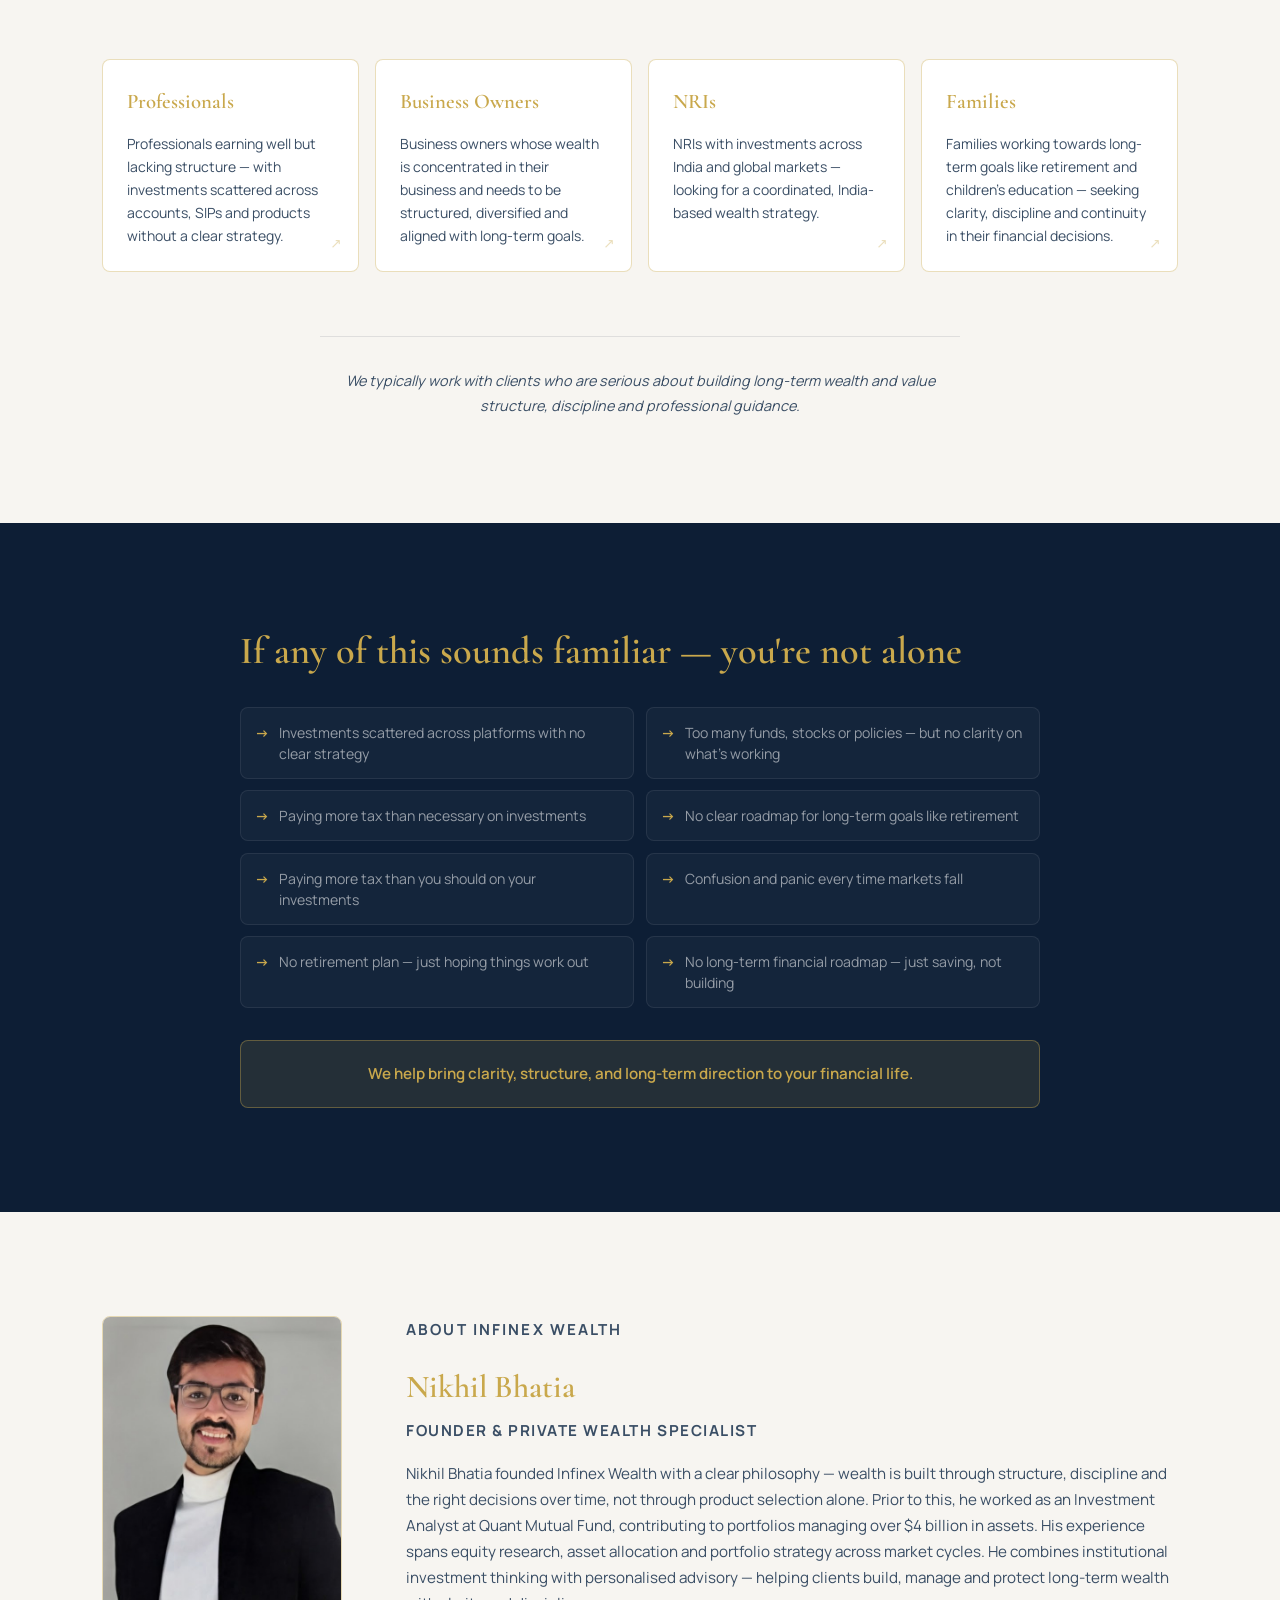
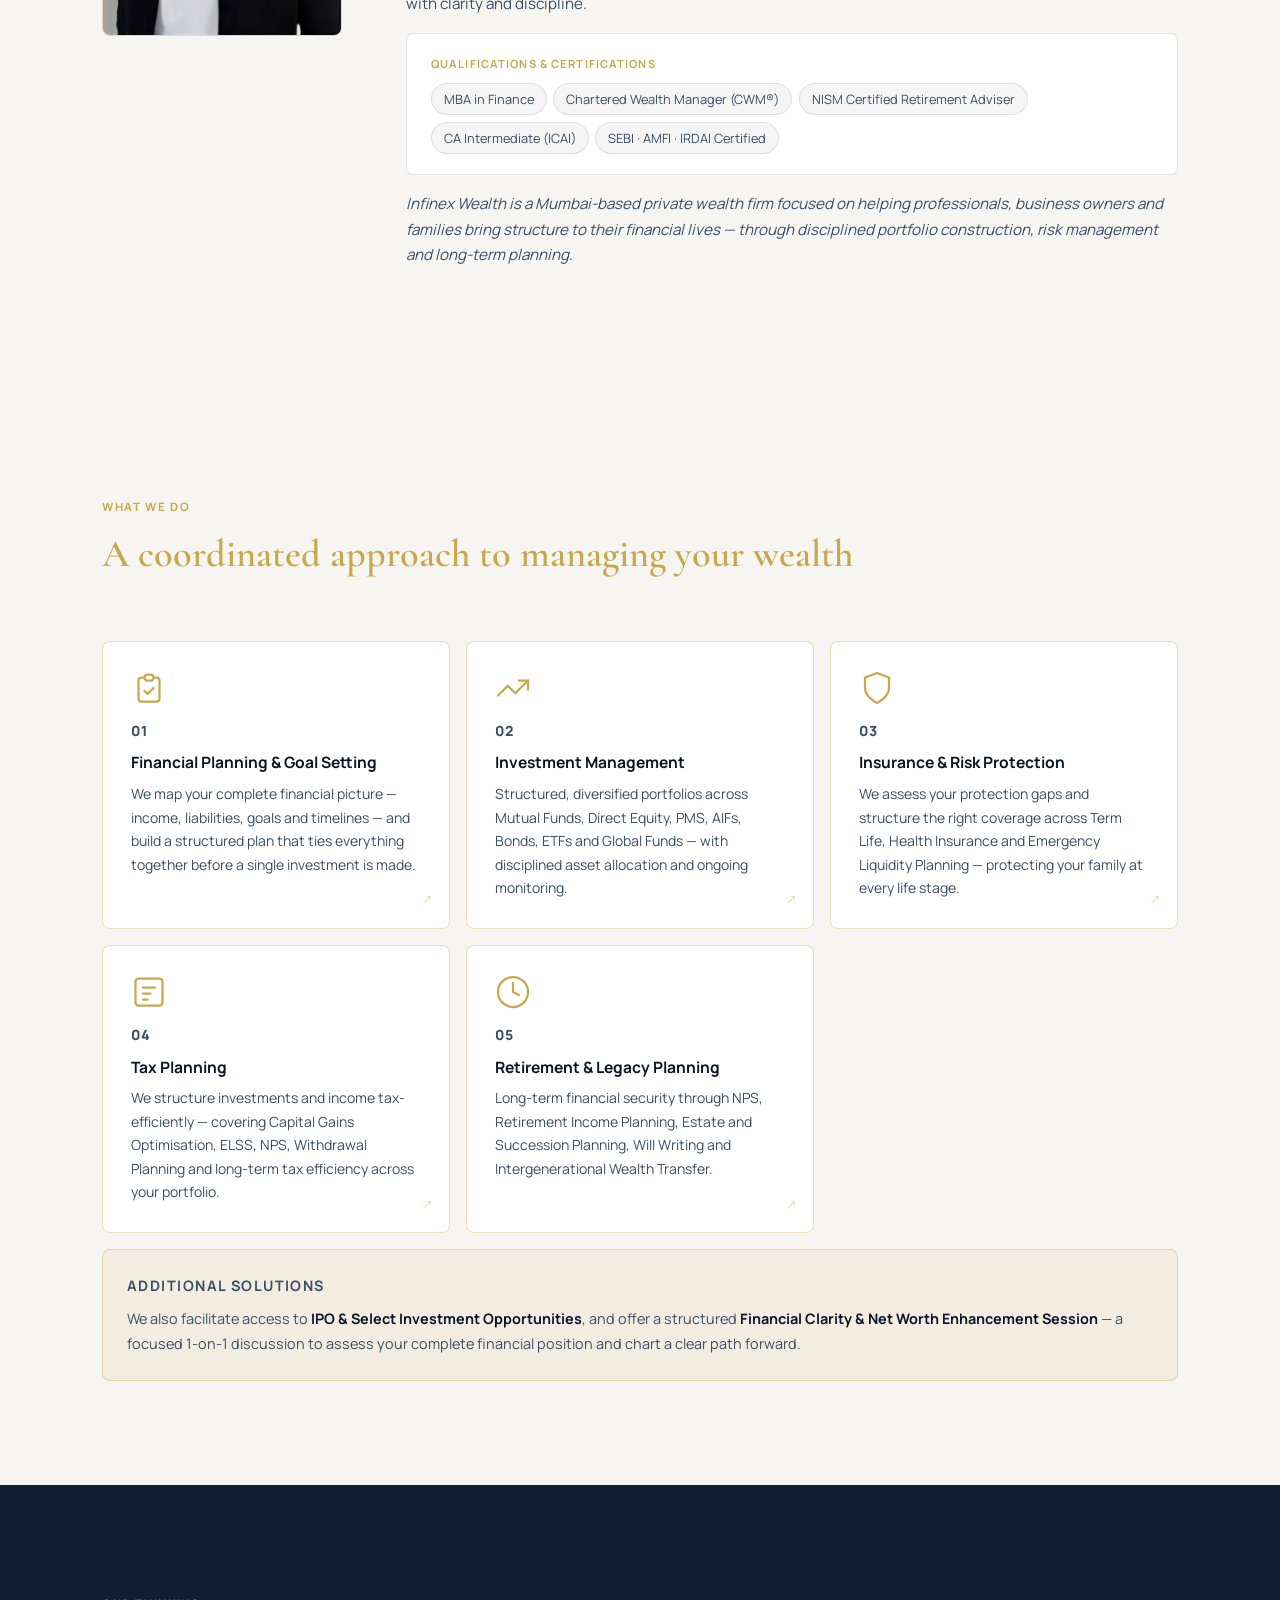
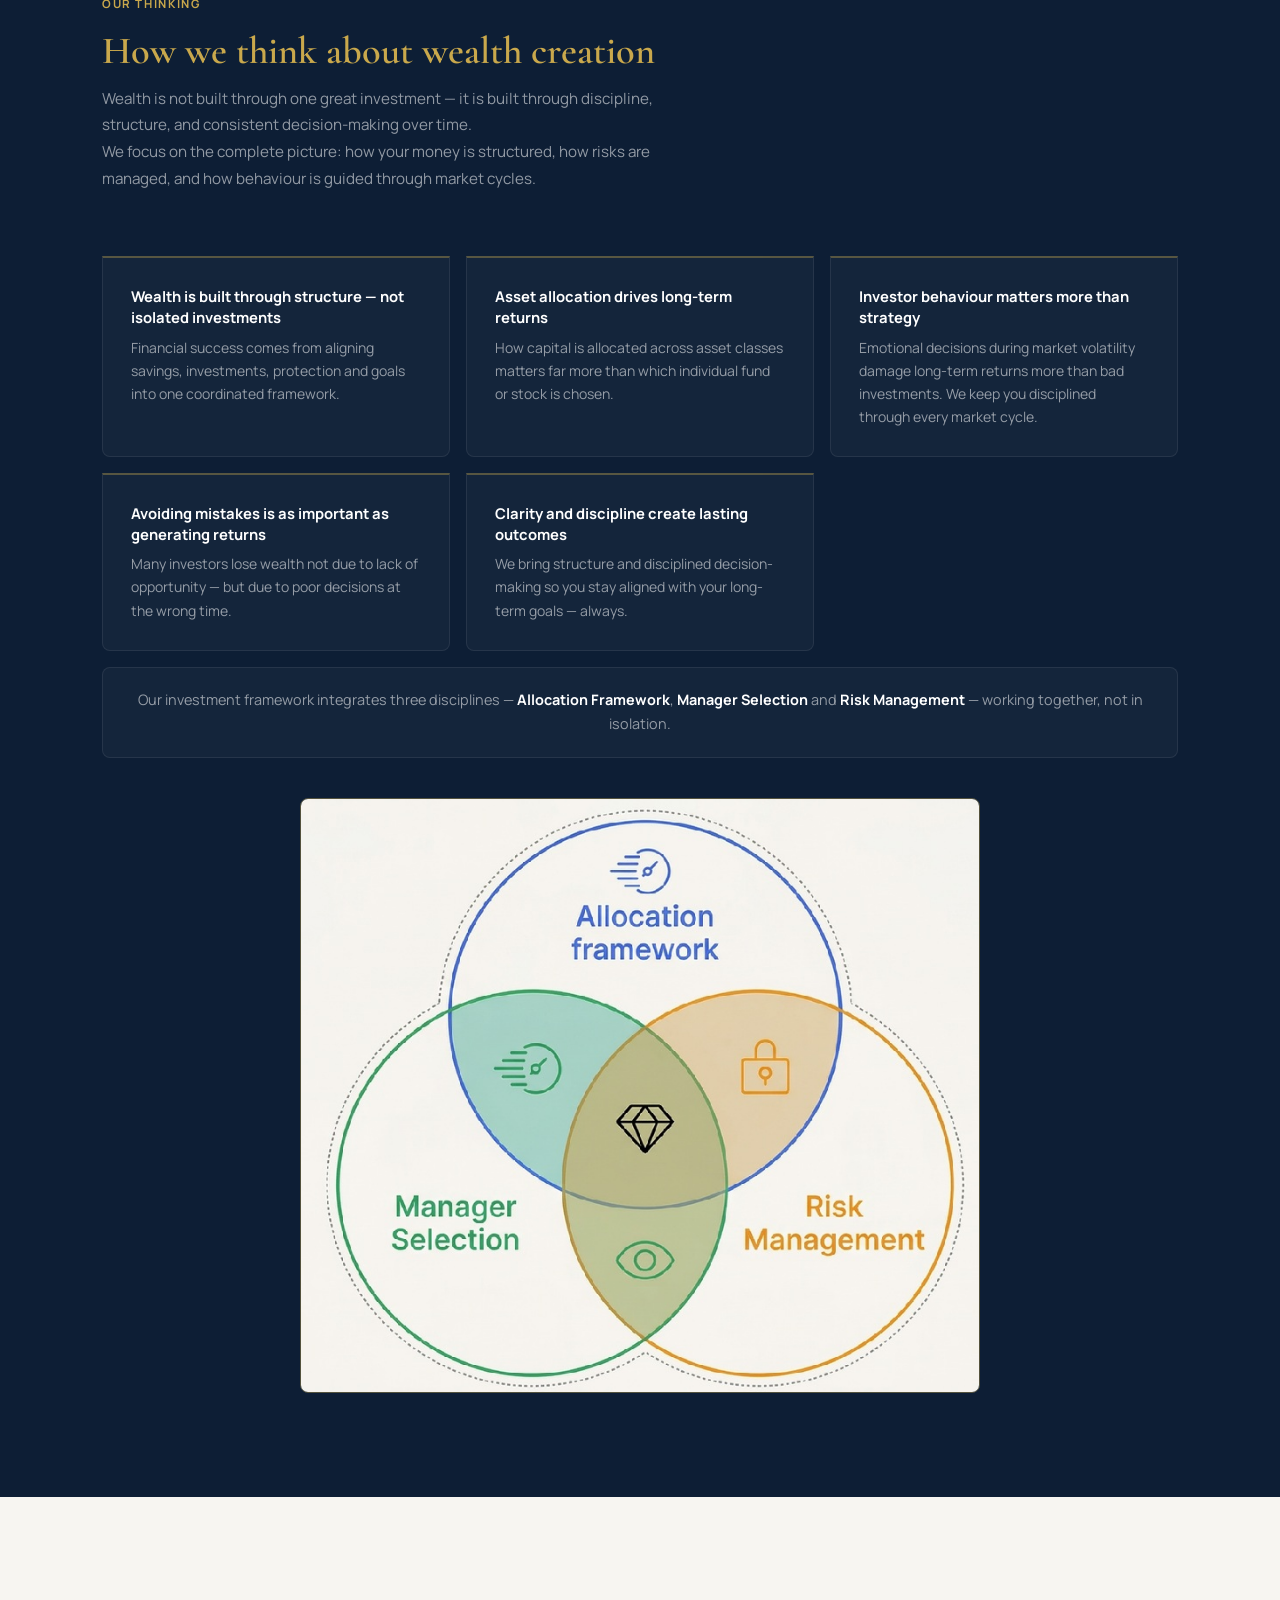
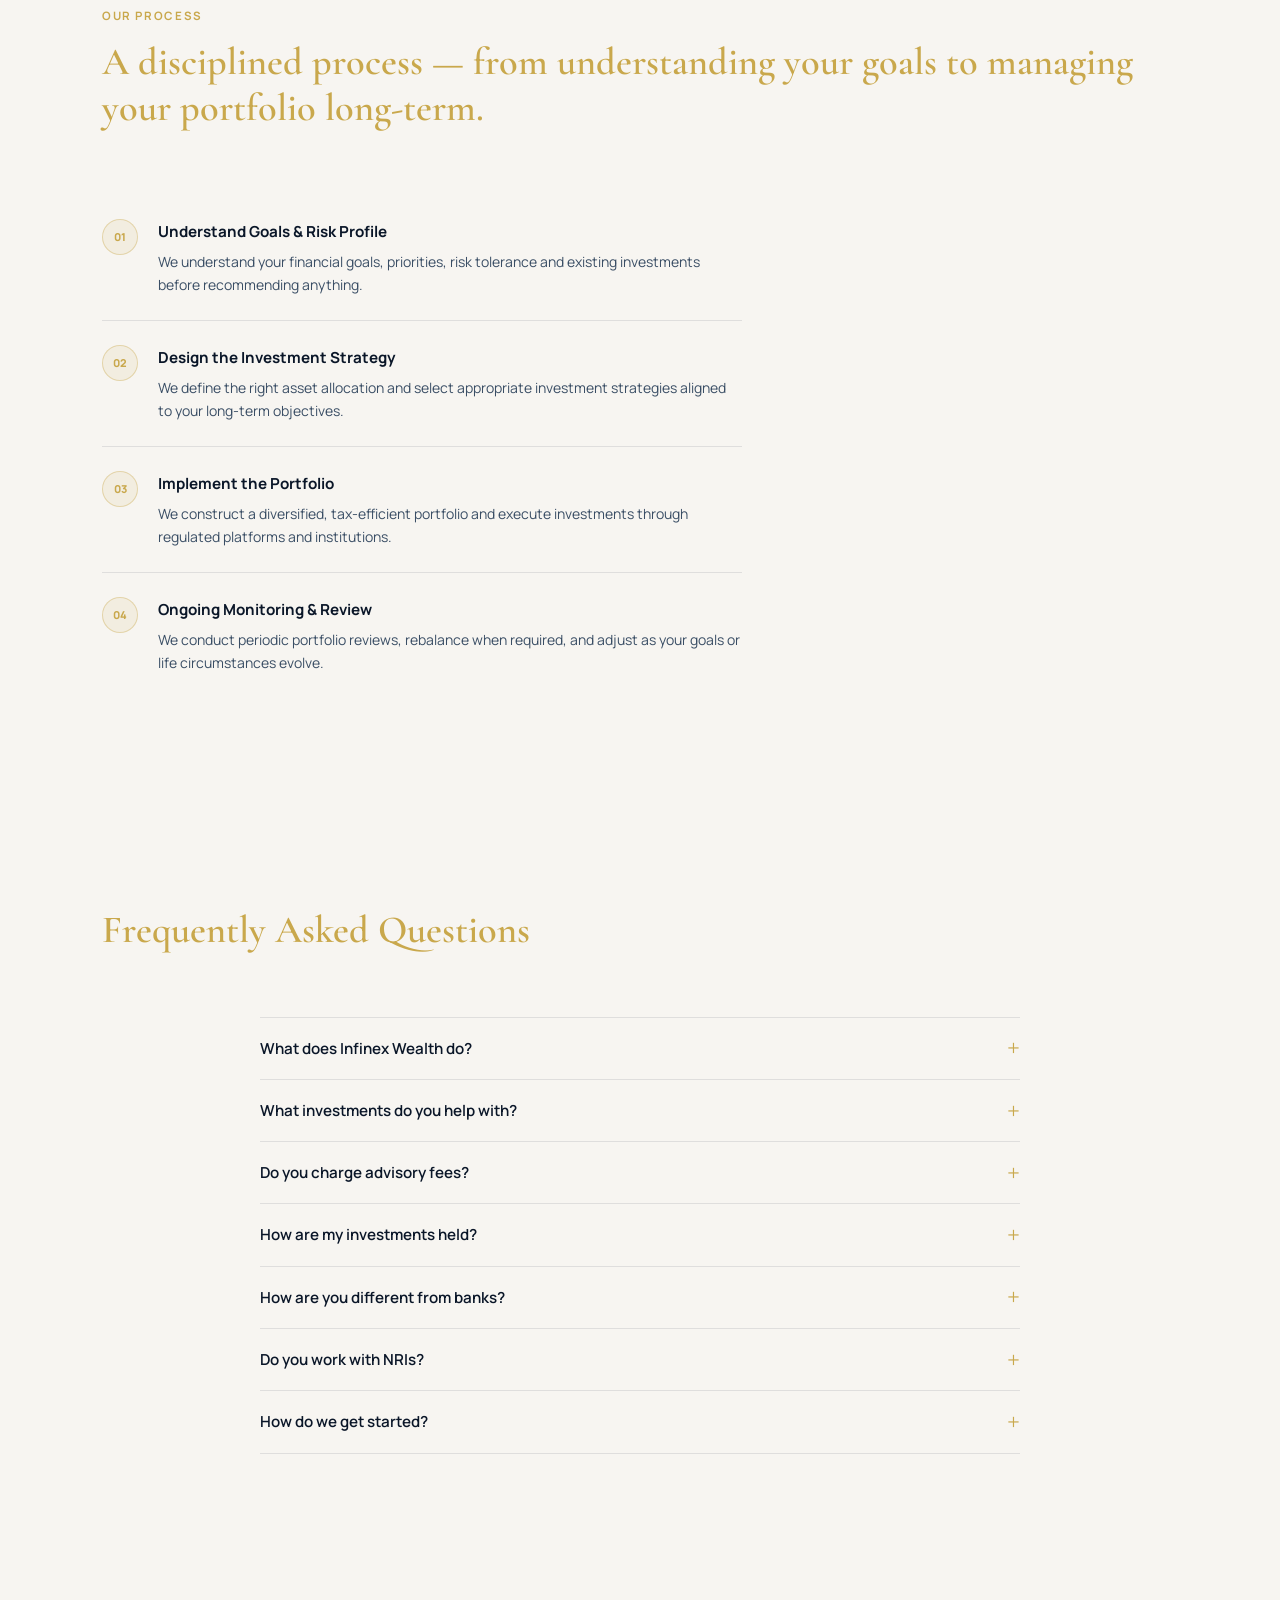
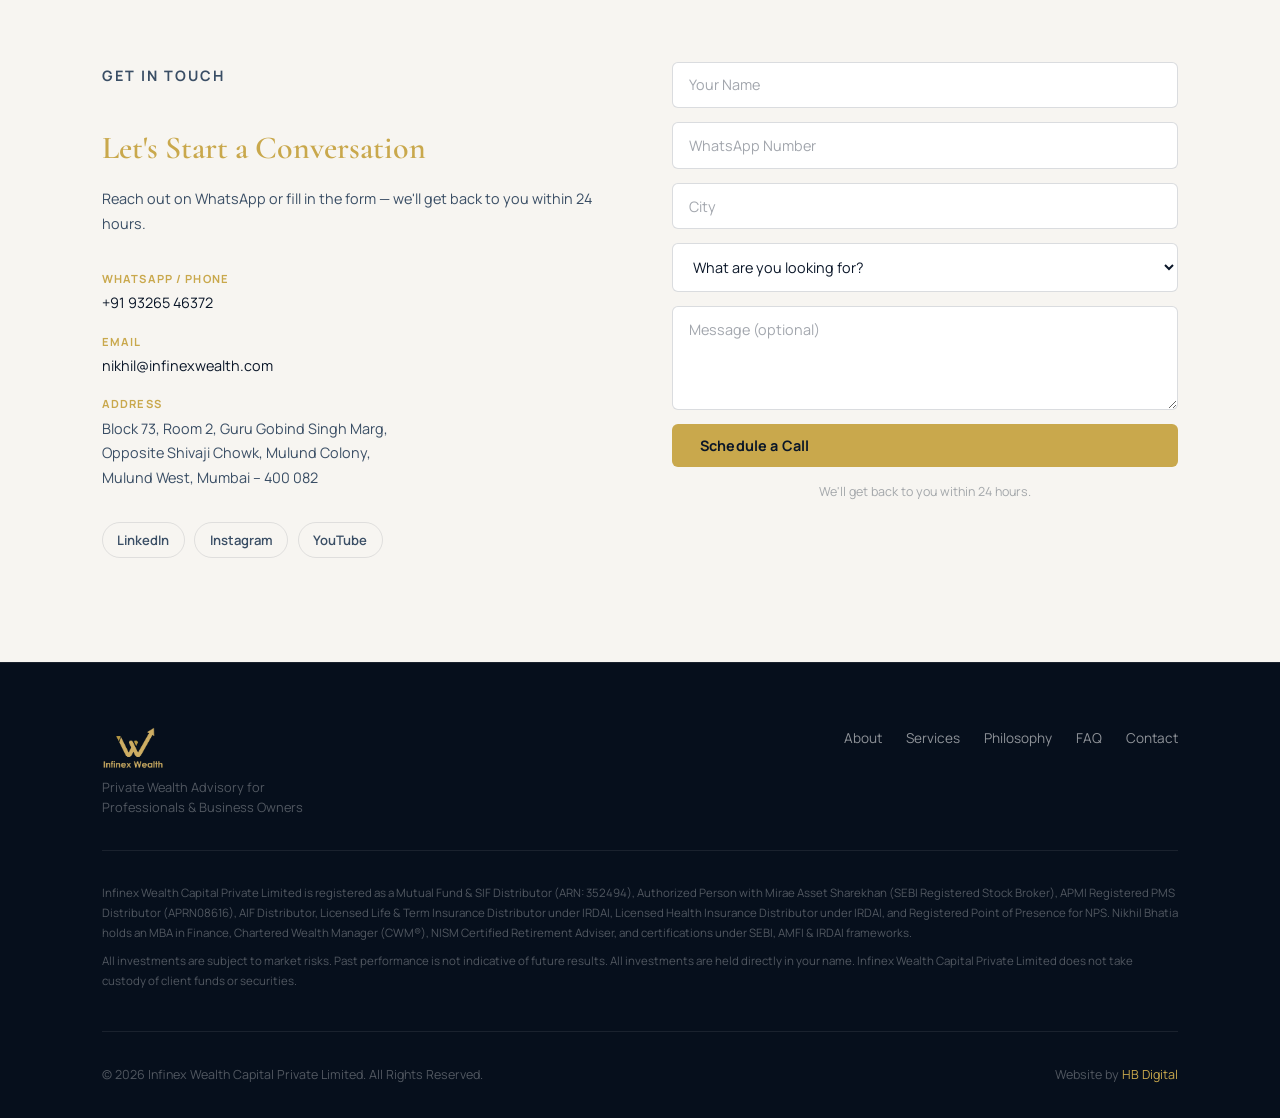
==== commit 9e52ba4f: "content: apply client feedback — copy updates and infographic move - Hero heading and subtext update" ====
--- a/index.html
+++ b/index.html
@@ -9,6 +9,7 @@
   <link rel="preconnect" href="https://fonts.googleapis.com">
   <link rel="preconnect" href="https://fonts.gstatic.com" crossorigin>
   <link href="https://fonts.googleapis.com/css2?family=Cormorant+Garamond:ital,wght@0,400;0,500;0,600;0,700;1,400&family=Manrope:wght@400;500;600;700;800&display=swap" rel="stylesheet">
+  <link rel="icon" href="images/logo.png">
   <link rel="stylesheet" href="style.css">
 
   <meta property="og:title" content="Infinex Wealth — Private Wealth Advisory">
@@ -73,8 +74,9 @@
 <section class="hero" id="home">
   <div class="container hero-inner">
     <div class="hero-left">
-      <h1>Your Wealth,<br>Decoded.</h1>
-      <p class="hero-sub">A structured, long-term approach to wealth management built on asset allocation, risk management, and behavioural discipline — for professionals and business owners who deserve more than generic advice.</p>
+      <h1>We bring Structure to your Financial Life</h1>
+      <p class="hero-sub">A structured, long-term approach to wealth management built on asset allocation, risk management and disciplined decision-making — for professionals, business owners and families.</p>
+      <p class="hero-sub-secondary">For those who want clarity, not confusion — and a plan, not just a product.</p>
       <div class="hero-actions">
         <a href="https://wa.me/919326546372?text=Hi%20Nikhil%2C%20I%20came%20across%20Infinex%20Wealth%20and%20would%20like%20to%20connect.%20Can%20we%20schedule%20a%20quick%20call%3F" class="btn btn-gold-fill" target="_blank" rel="noopener">Schedule a Call</a>
         <a href="#services" class="btn btn-gold-outline">Our Services ↓</a>
@@ -102,7 +104,7 @@
             <path d="M3 3v18h18"/><path d="M18 9l-5 5-3-3-4 4"/>
           </svg>
           <h3>Structured Asset Allocation</h3>
-          <p>Capital distributed across asset classes with intention — not accumulated at random. Every instrument earns its place in your portfolio.</p>
+          <p>Capital allocated across asset classes with intention — not accumulated at random. Every instrument earns its place in your portfolio.</p>
         </div>
         <div class="edge-item">
           <svg class="edge-icon" viewBox="0 0 24 24" fill="none" stroke="currentColor" stroke-width="1.5" stroke-linecap="round" stroke-linejoin="round" aria-hidden="true">
@@ -119,7 +121,7 @@
             <path d="M8 3.5A9 9 0 0 1 21 12"/>
           </svg>
           <h3>Behavioural Discipline</h3>
-          <p>Markets will fall. We keep you anchored to your plan — not reacting to noise — so time and compounding can do their work.</p>
+          <p>Markets will fluctuate. We keep you anchored to your plan — not reacting to noise — so time and compounding can do their work.</p>
         </div>
       </div>
     </div>
@@ -140,11 +142,11 @@
       </div>
       <div class="stat-item">
         <span class="stat-num">$4Bn+</span>
-        <span class="stat-label">AUM at Prior Institution</span>
+        <span class="stat-label">Institutional Portfolio Experience</span>
       </div>
       <div class="stat-item">
-        <span class="stat-num">₹0</span>
-        <span class="stat-label">Advisory Fee</span>
+        <span class="stat-num stat-num--long">Client-First</span>
+        <span class="stat-label">Approach</span>
       </div>
     </div>
     <p class="stats-registrations">AMFI · IRDAI · SEBI · APMI Registered &nbsp;·&nbsp; ARN: 352494 &nbsp;·&nbsp; APRN08616</p>
@@ -160,22 +162,22 @@
     <div class="who-grid reveal">
       <div class="who-card">
         <h3>Professionals</h3>
-        <p>Senior executives and consultants who need structure beyond a savings account and SIPs.</p>
+        <p>Professionals earning well but lacking structure — with investments scattered across accounts, SIPs and products without a clear strategy.</p>
       </div>
       <div class="who-card">
         <h3>Business Owners</h3>
-        <p>Entrepreneurs whose personal wealth is tied up in their business and needs to work harder.</p>
+        <p>Business owners whose wealth is concentrated in their business and needs to be structured, diversified and aligned with long-term goals.</p>
       </div>
       <div class="who-card">
         <h3>NRIs</h3>
-        <p>NRIs whose wealth is split across geographies — India investments, global portfolios, and no one connecting the dots.</p>
+        <p>NRIs with investments across India and global markets — looking for a coordinated, India-based wealth strategy.</p>
       </div>
       <div class="who-card">
         <h3>Families</h3>
-        <p>Families building towards retirement, children's education and long-term financial independence.</p>
-      </div>
-    </div>
-    <p class="section-tagline reveal">We partner with clients who seek clarity, portfolio discipline and a thoughtful approach to wealth creation — beyond short-term return chasing.</p>
+        <p>Families working towards long-term goals like retirement and children's education — seeking clarity, discipline and continuity in their financial decisions.</p>
+      </div>
+    </div>
+    <p class="section-tagline reveal">We typically work with clients who are serious about building long-term wealth and value structure, discipline and professional guidance.</p>
   </div>
 </section>
 
@@ -188,9 +190,9 @@
       </div>
       <ul class="problems-list reveal">
         <li>Investments scattered across platforms with no clear strategy</li>
-        <li>No asset allocation — just random products accumulated over the years</li>
-        <li>Holding too many stocks, funds and policies with no idea what's working</li>
-        <li>No protection plan — underinsured or paying for the wrong policies</li>
+        <li>Too many funds, stocks or policies — but no clarity on what's working</li>
+        <li>Paying more tax than necessary on investments</li>
+        <li>No clear roadmap for long-term goals like retirement</li>
         <li>Paying more tax than you should on your investments</li>
         <li>Confusion and panic every time markets fall</li>
         <li>No retirement plan — just hoping things work out</li>
@@ -211,7 +213,7 @@
       <p class="eyebrow">About Infinex Wealth</p>
       <h2>Nikhil Bhatia</h2>
       <p class="about-role">Founder &amp; Private Wealth Specialist</p>
-      <p>Prior to founding Infinex Wealth, Nikhil worked as an Investment Analyst at Quant Mutual Fund, supporting portfolios managing USD 4+ billion in assets — across equity research, fixed income analysis and portfolio strategy. He has also worked with Avendus Wealth Management and Kamdar Desai &amp; Patel, Chartered Accountants.</p>
+      <p>Nikhil Bhatia founded Infinex Wealth with a clear philosophy — wealth is built through structure, discipline and the right decisions over time, not through product selection alone. Prior to this, he worked as an Investment Analyst at Quant Mutual Fund, contributing to portfolios managing over $4 billion in assets. His experience spans equity research, asset allocation and portfolio strategy across market cycles. He combines institutional investment thinking with personalised advisory — helping clients build, manage and protect long-term wealth with clarity and discipline.</p>
       <div class="qualifications">
         <p class="qual-label">Qualifications &amp; Certifications</p>
         <ul>
@@ -222,7 +224,7 @@
           <li>SEBI · AMFI · IRDAI Certified</li>
         </ul>
       </div>
-      <p class="about-firm">Infinex Wealth Capital Private Limited is a Mumbai-based private wealth advisory firm helping professionals, business owners and families organise, grow and protect their long-term wealth. We combine institutional investment thinking with personalised advisory — bringing clarity, structure and discipline to your financial life.</p>
+      <p class="about-firm">Infinex Wealth is a Mumbai-based private wealth firm focused on helping professionals, business owners and families bring structure to their financial lives — through disciplined portfolio construction, risk management and long-term planning.</p>
     </div>
   </div>
 </section>
@@ -297,8 +299,9 @@
   <div class="container">
     <div class="section-header reveal">
       <p class="eyebrow">Our Thinking</p>
-      <h2>How we think about wealth</h2>
-      <p class="section-sub">Wealth is not built through one great investment — it is built through disciplined financial behaviour, sustained over decades. We focus on the complete picture: mindset, structure, and the right decisions at the right time.</p>
+      <h2>How we think about wealth creation</h2>
+      <p class="section-sub">Wealth is not built through one great investment — it is built through discipline, structure, and consistent decision-making over time.</p>
+      <p class="section-sub">We focus on the complete picture: how your money is structured, how risks are managed, and how behaviour is guided through market cycles.</p>
     </div>
     <div class="philosophy-grid reveal">
       <div class="philosophy-item">
@@ -324,6 +327,9 @@
     </div>
     <div class="framework-note reveal">
       <p>Our investment framework integrates three disciplines — <strong>Allocation Framework</strong>, <strong>Manager Selection</strong> and <strong>Risk Management</strong> — working together, not in isolation.</p>
+    </div>
+    <div class="process-visual reveal" style="margin-top:2.5rem;">
+      <img src="images/infographic.jpeg" alt="Infinex Wealth Advisory Framework">
     </div>
   </div>
 </section>
@@ -365,9 +371,6 @@
             <p>We conduct periodic portfolio reviews, rebalance when required, and adjust as your goals or life circumstances evolve.</p>
           </div>
         </div>
-      </div>
-      <div class="process-visual">
-        <img src="images/infographic.jpeg" alt="Infinex Wealth Advisory Framework">
       </div>
     </div>
   </div>
--- a/style.css
+++ b/style.css
@@ -221,7 +221,12 @@
 }
 .hero-sub {
   font-size: 1rem; color: var(--text-muted);
-  margin-bottom: 2rem; max-width: 440px; line-height: 1.75;
+  margin-bottom: 0.75rem; max-width: 440px; line-height: 1.75;
+}
+.hero-sub-secondary {
+  font-size: 0.95rem; color: var(--gold-bright);
+  margin-bottom: 2rem; max-width: 440px; line-height: 1.6;
+  font-style: italic;
 }
 .hero-actions { display: flex; gap: 0.875rem; flex-wrap: wrap; }
 
@@ -317,6 +322,10 @@
   font-weight: 800; color: var(--text);
   line-height: 1; margin-bottom: 0.5rem;
 }
+.stat-num--long {
+  font-size: clamp(1.5rem, 2.5vw, 2.875rem);
+  white-space: nowrap;
+}
 .stat-label {
   font-size: 0.78rem; font-weight: 500; color: var(--text-muted);
   max-width: 120px; margin: 0 auto; line-height: 1.45;
@@ -502,8 +511,9 @@
 
 /* ─── PROCESS ─── */
 .process-layout {
-  display: grid; grid-template-columns: 1fr 360px;
+  display: grid; grid-template-columns: 1fr;
   gap: var(--lg); align-items: start;
+  max-width: 640px;
 }
 .process-steps { display: flex; flex-direction: column; }
 .process-step {
@@ -522,7 +532,7 @@
 .process-visual img {
   width: 100%; border-radius: var(--radius);
   border: 1px solid var(--gold-border);
-  position: sticky; top: 100px;
+  max-width: 680px; display: block; margin: 0 auto;
 }
 
 /* ─── FAQ ─── */
